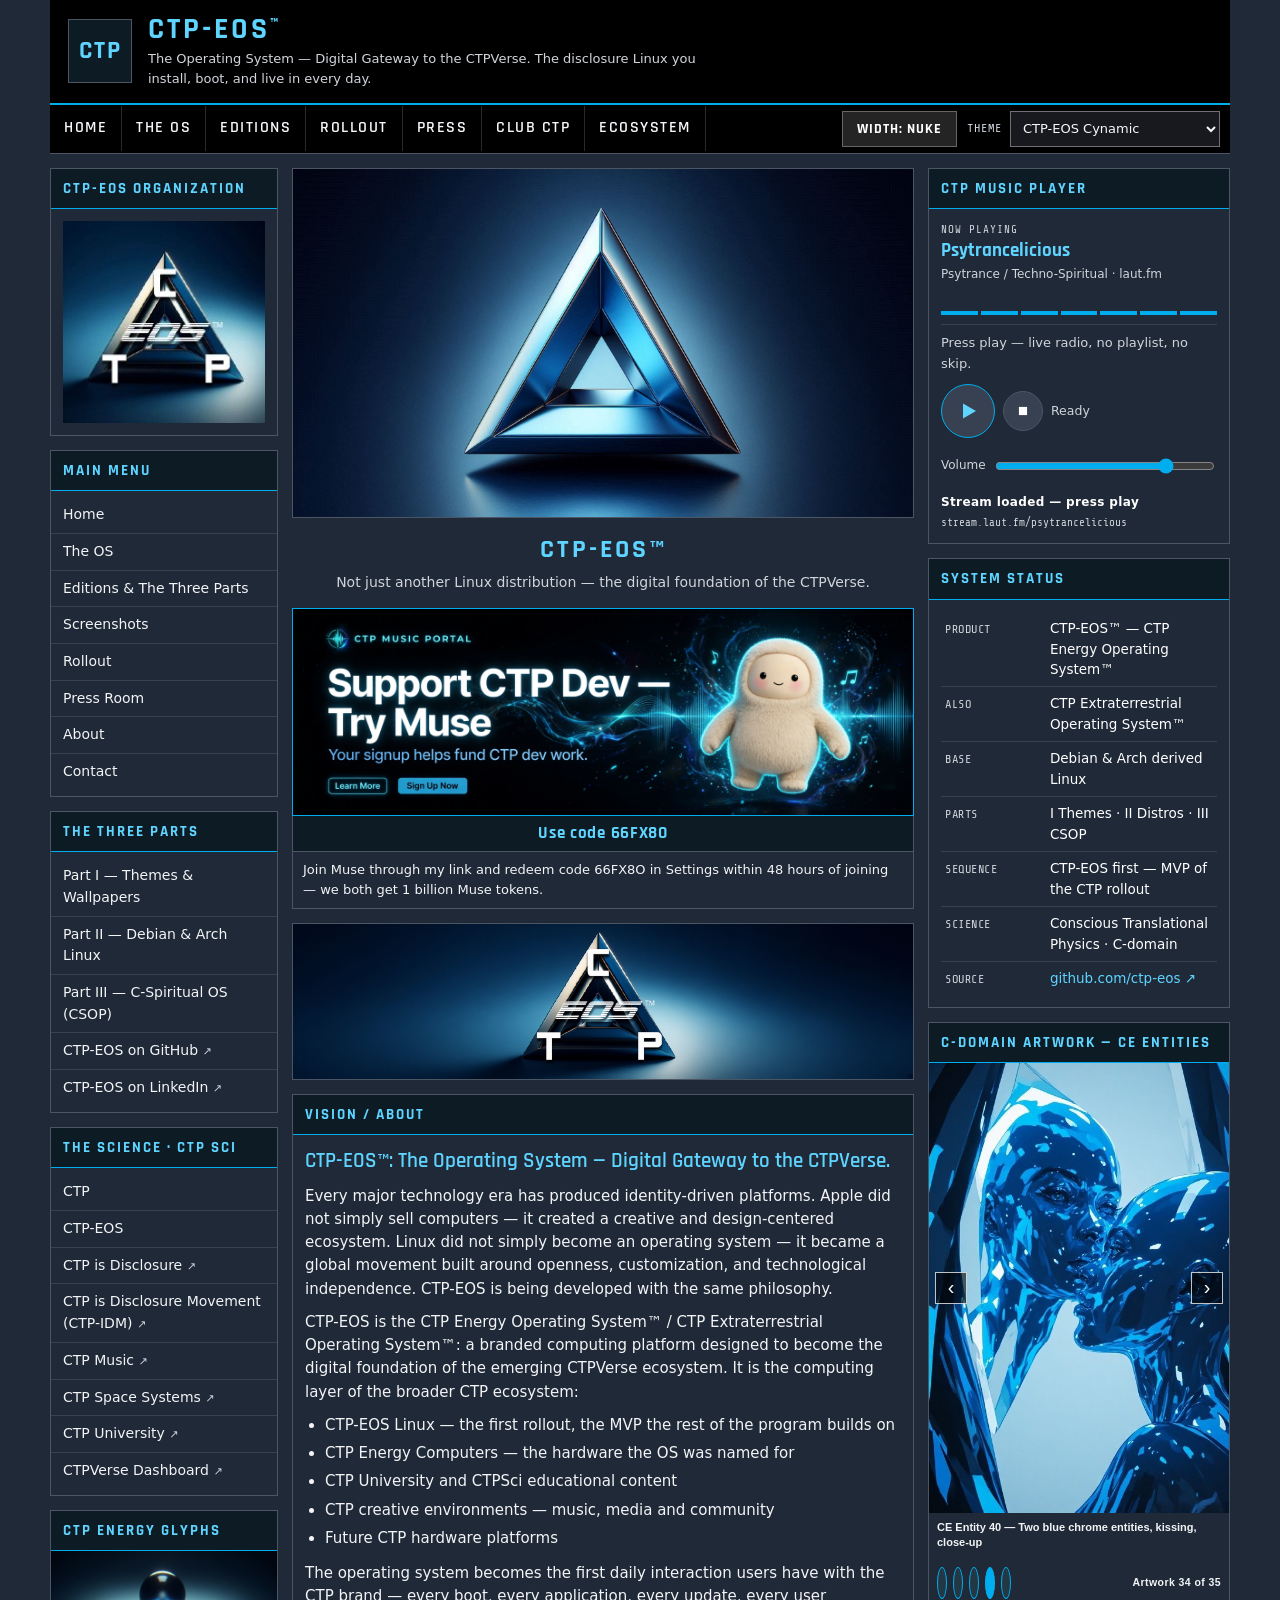
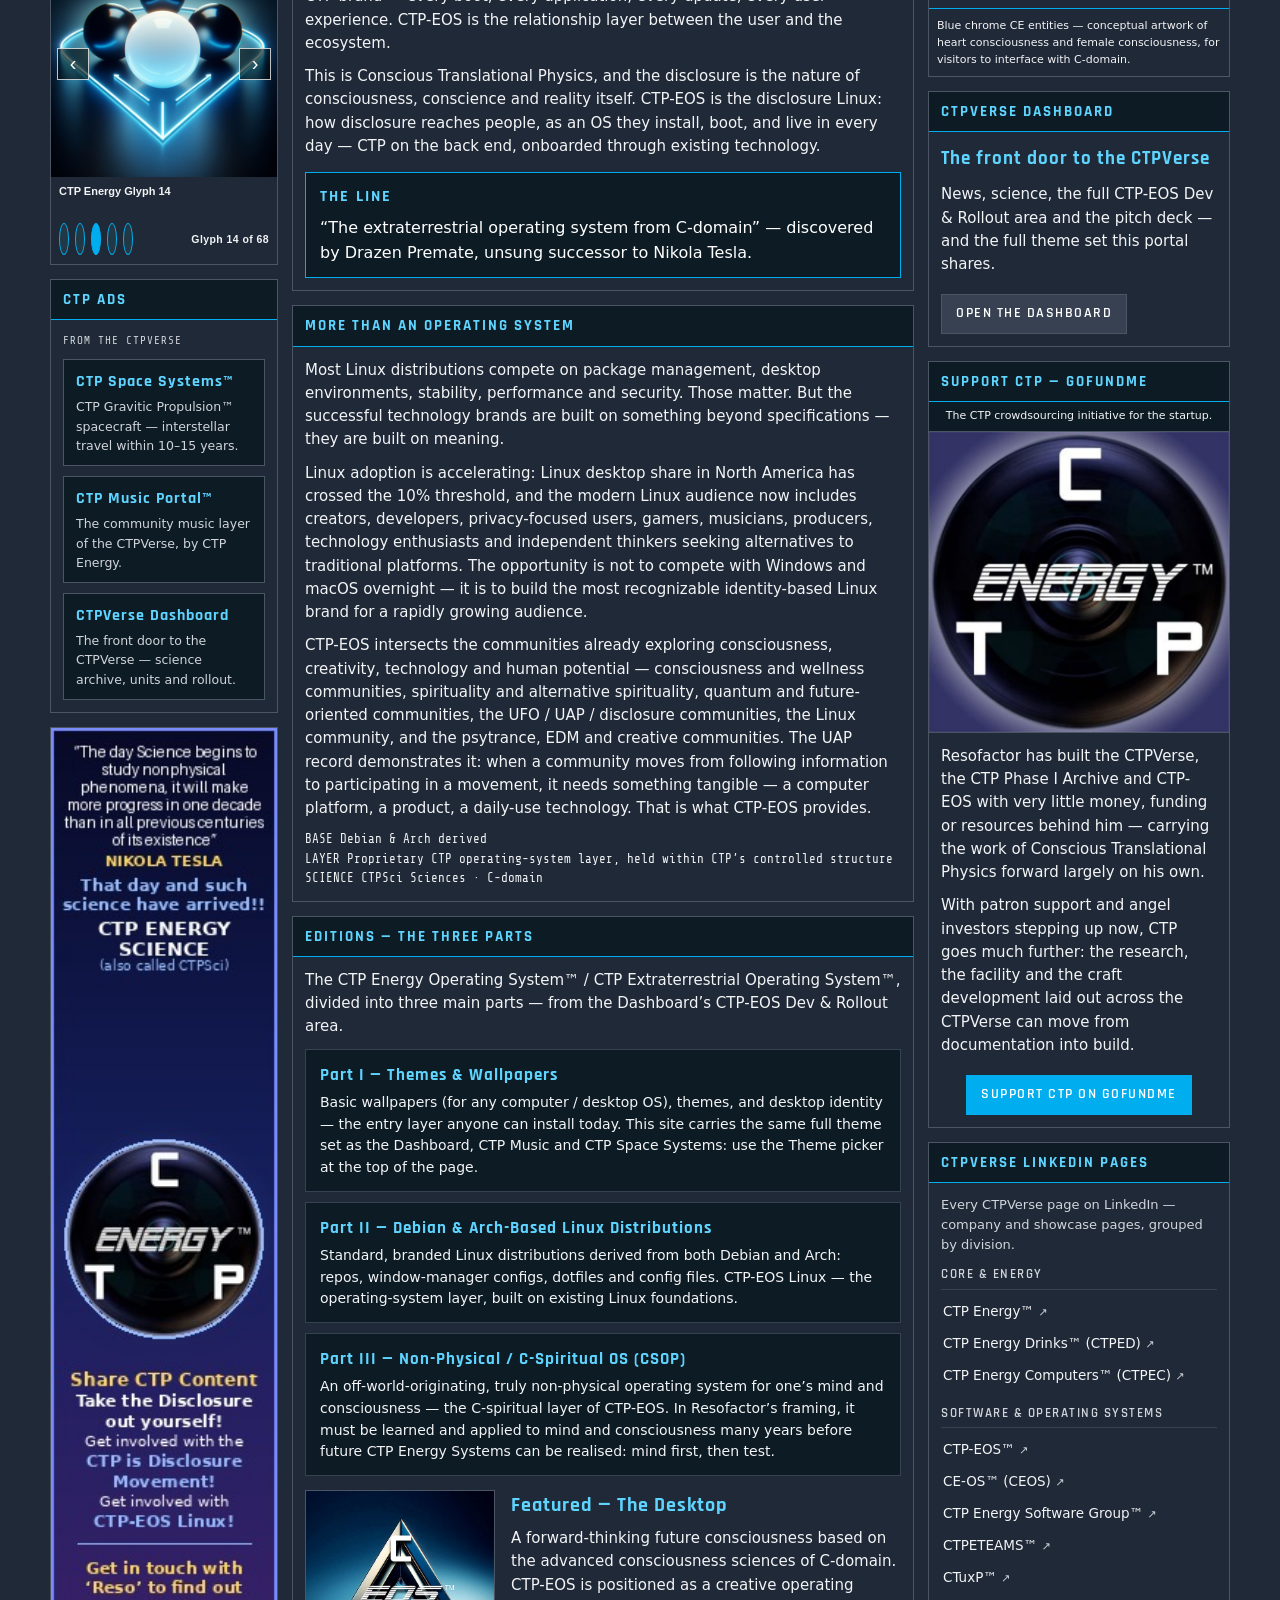
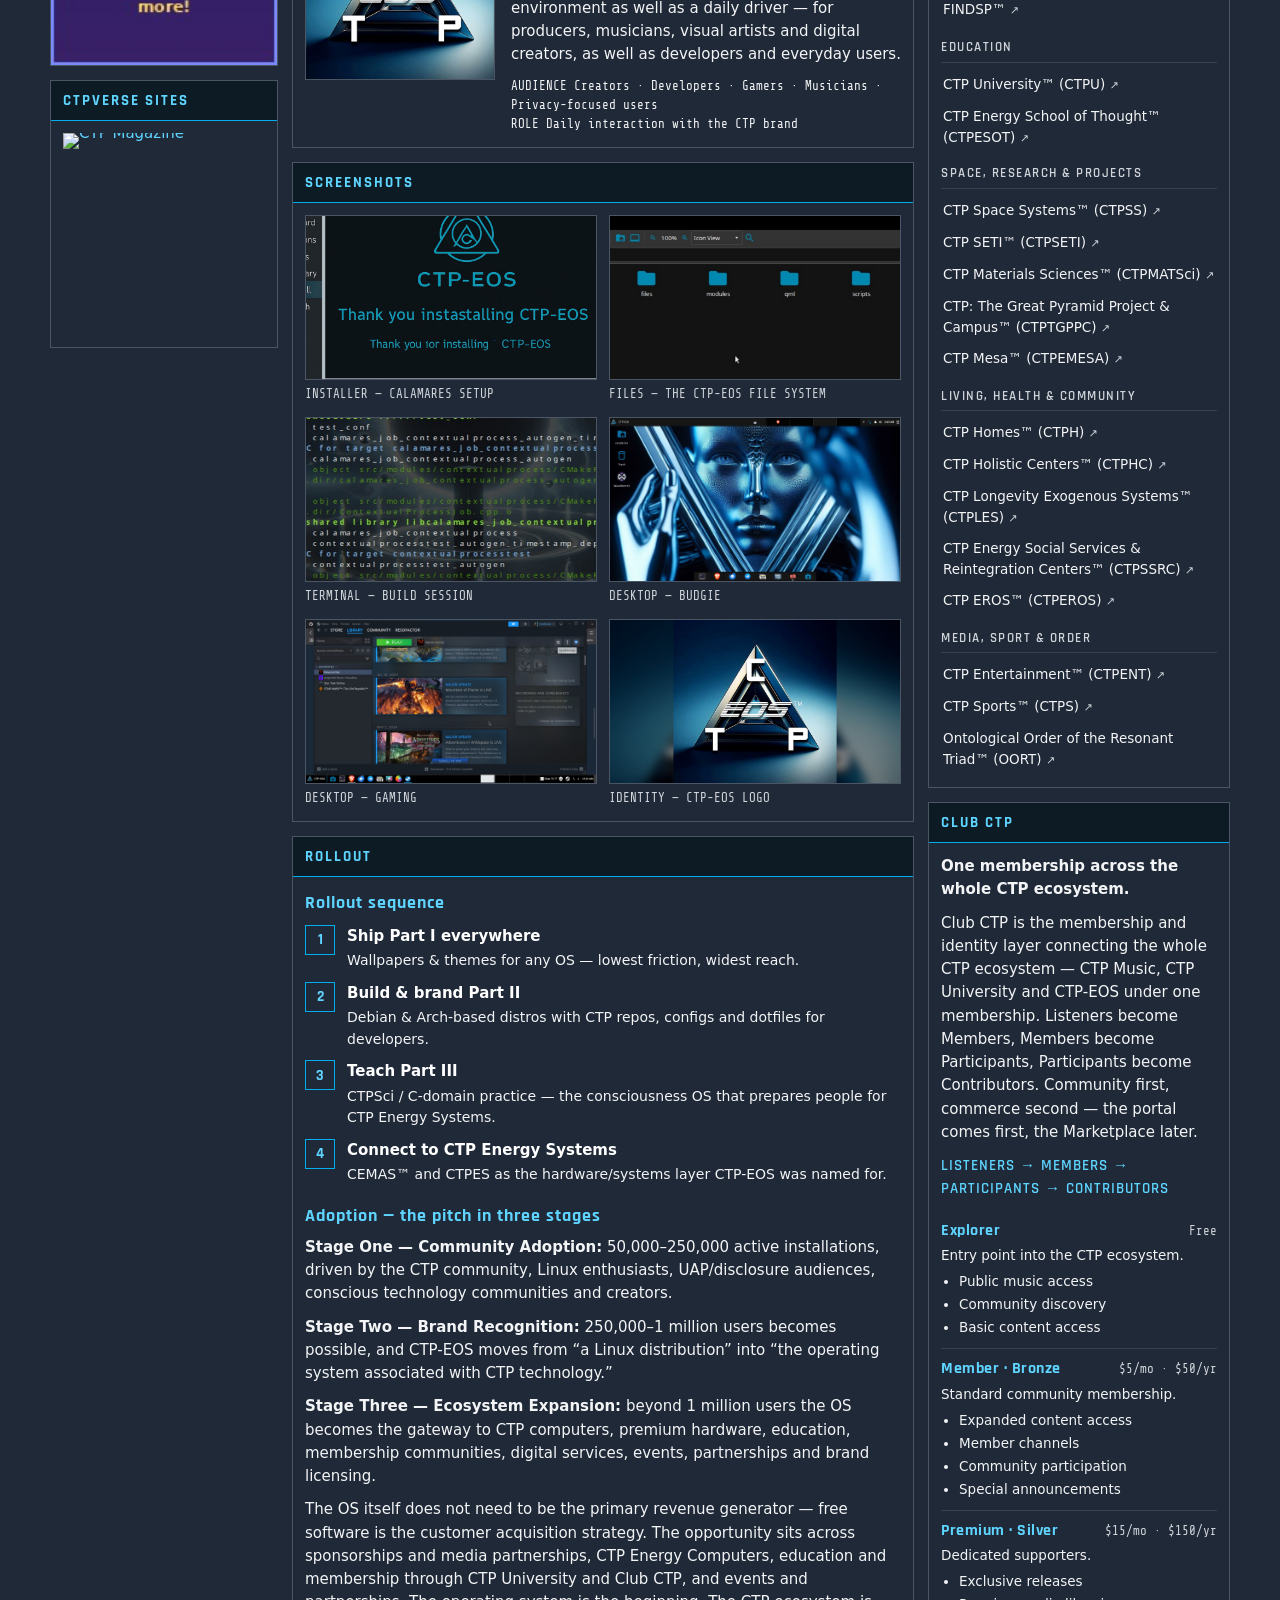
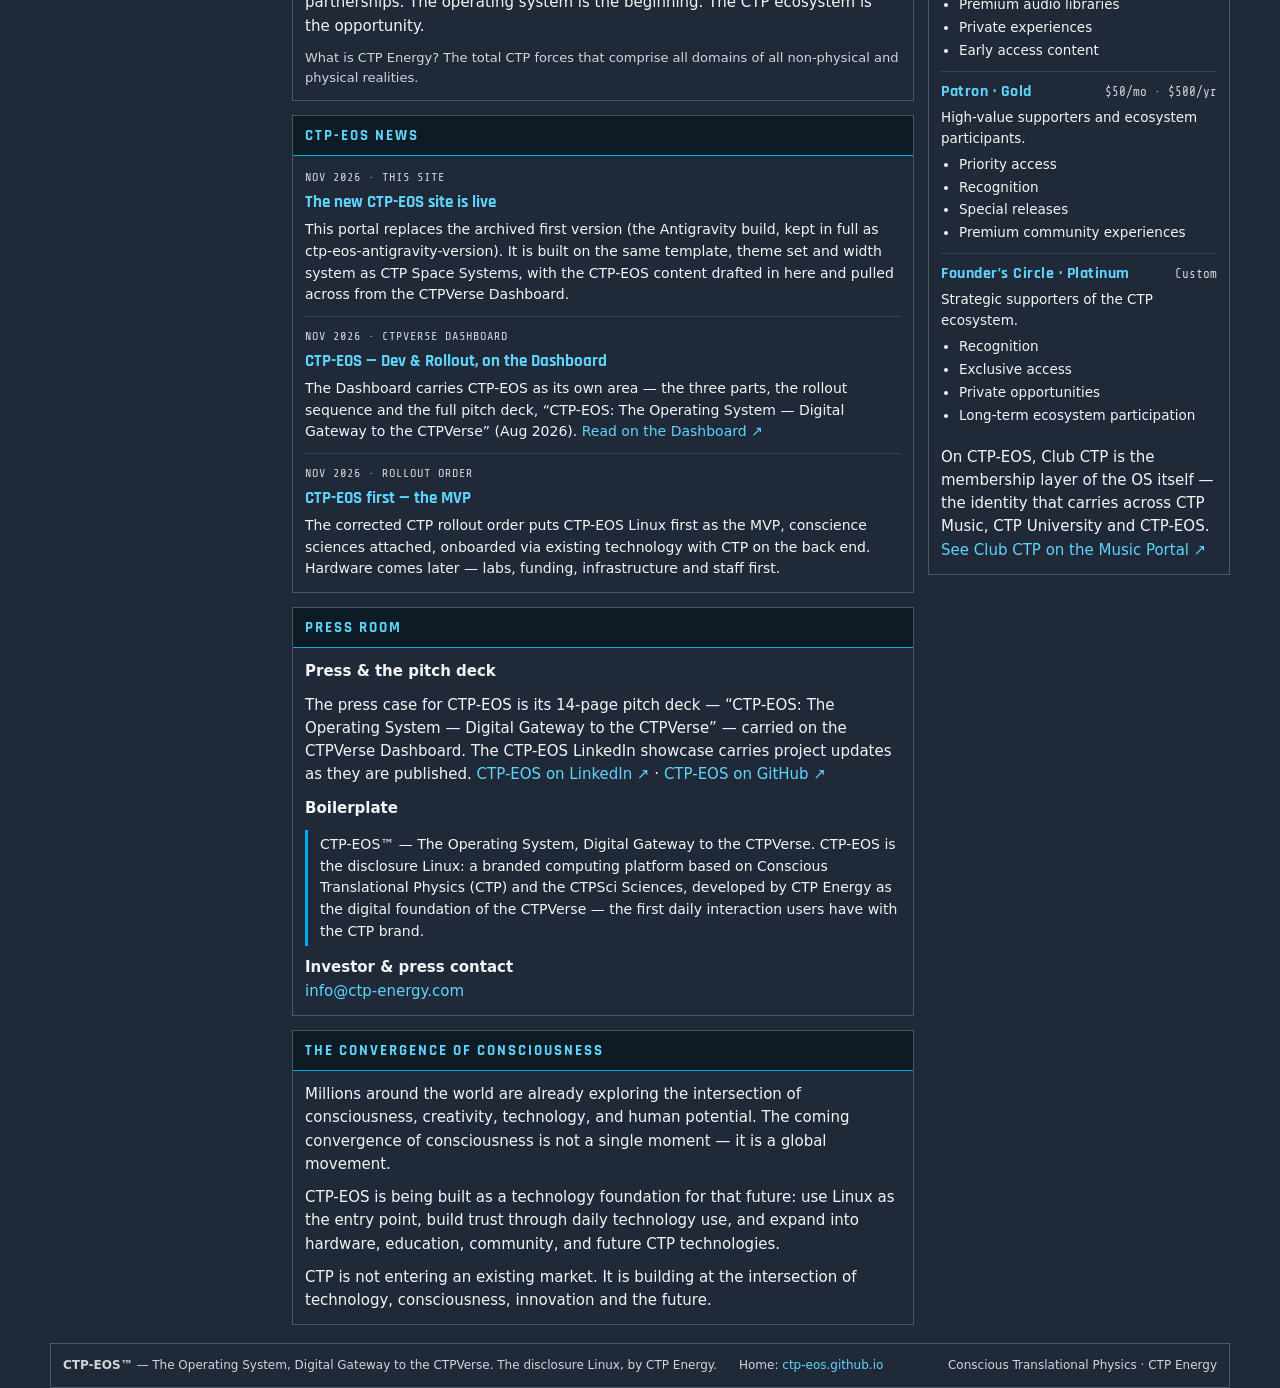
==== index.html @ 7ca0777d "Extract CTP-EOS images to assets/ tree; index.html now references asset files" ====
<!doctype html>
<html lang="en" data-theme="eos" data-width="nuke">
  <head>
    <meta charset="utf-8" />
    <meta name="viewport" content="width=device-width, initial-scale=1, viewport-fit=cover" />
    <meta name="color-scheme" content="light dark" />
    <script>(function(){try{var q=null;try{q=new URLSearchParams(window.location.search).get('width');}catch(e){}if(q==='full'||q==='nuke'){document.documentElement.setAttribute('data-width',q);return;}var w=localStorage.getItem('ctp-width');if(w==='full'||w==='nuke'){document.documentElement.setAttribute('data-width',w);}}catch(e){}})();</script>
    <script>(function(){try{var VALID=['eos','eos-light','eos-medium','eos-medium-dark','eos-dark','space-cadet-light','space-cadet-medium','space-cadet-medium-dark','space-cadet-dark','midnight-blue','midnight','tecknotronic-psy','tecknotronic-matrix','ctpix','cdomain-light','cdomain-medium','cdomain-medium-dark','cdomain-dark','frey-light','frey-medium','frey-medium-dark','frey-dark','light','medium','dark','nuke-dark','matrix','amber','catppuccin','cerulean','synthwave','dracula','nord','cyberpunk','tokyonight','solarized','void-signal','plasma-field','cathode-green','deep-current','corporate'];var t=localStorage.getItem('ctp-eos-theme');if(t&&VALID.indexOf(t)>-1){document.documentElement.setAttribute('data-theme',t);}}catch(e){}})();</script>
    <link rel="icon" href="assets/branding/ctp-eos-logo.jpg" />
    <title>CTP-EOS</title>
    <meta name="description" content="CTP-EOS™ — The Operating System, Digital Gateway to the CTPVerse. The disclosure Linux: a branded computing platform built on Conscious Translational Physics, by CTP Energy." />
    <link rel="preconnect" href="https://fonts.googleapis.com" />
    <link rel="preconnect" href="https://fonts.gstatic.com" crossorigin />
    <link href="https://fonts.googleapis.com/css2?family=Rajdhani:wght@500;600;700&family=Share+Tech+Mono&display=swap" rel="stylesheet" />
    <style>
      button, [role="button"], select, summary, input:not([type="checkbox"], [type="radio"]) { min-height: 2rem; }
      * { box-sizing: border-box; }
      :root { --page-max: 1180px; }
      html[data-width="nuke"] { --page-max: 1180px; }
      html[data-width="full"] { --page-max: 100%; }
      html { scroll-behavior: smooth; }
      body {
        margin: 0;
        background: var(--page);
        color: var(--text);
        font-family: "Segoe UI", system-ui, -apple-system, Roboto, Helvetica, Arial, sans-serif;
        font-size: 15px;
        line-height: 1.55;
      }
      /* ---------- Site shell: the ONE width owner for the whole site ---------- */
      /* Masthead, topnav, content columns and footer all live inside this
         single shell, and the shell is the ONLY element that carries the
         page width (var(--page-max), centered). The four blocks inside it
         are plain width:100% with no max-width and no auto margins of
         their own, so they cannot compute a different box and drift:
         the left column's left edge and the right column's right edge
         ARE the shell's edges, which are the nav bar's edges. In Nuke
         mode that is exactly 1180px centered; in Full mode
         (--page-max: 100%) all four stretch full width together. */
      .site-shell {
        max-width: var(--page-max); margin-left: auto; margin-right: auto; width: 100%;
      }
      a { color: var(--link); text-decoration: none; }
      a:hover { color: var(--link-hover); text-decoration: underline; }
      h1, h2, h3, h4 { font-family: "Rajdhani", "Segoe UI", sans-serif; color: var(--heading); margin: 0; }

      /* ---------- Masthead ---------- */
      .masthead {
        background: var(--outer);
        border-bottom: 2px solid var(--line);
        padding: 14px 18px;
        display: flex; align-items: center; gap: 16px; flex-wrap: wrap;
        width: 100%;
      }
      .masthead .logo-mark {
        width: 64px; height: 64px; flex: 0 0 64px; display: flex; align-items: center; justify-content: center;
        background: var(--mark-bg); color: var(--mark-text); border: 1px solid var(--border-soft);
        font-family: "Rajdhani", sans-serif; font-weight: 700; font-size: 25px; letter-spacing: 2px;
      }
      .masthead .wordmark { flex: 1 1 260px; min-width: 220px; }
      .masthead .wordmark .name {
        font-family: "Rajdhani", sans-serif; font-weight: 700; font-size: 30px;
        letter-spacing: 3px; color: var(--heading); line-height: 1.05; text-transform: uppercase;
      }
      .masthead .wordmark .tag { color: var(--muted); font-size: 13px; margin-top: 3px; max-width: 560px; }
      .theme-picker { display: flex; align-items: center; gap: 8px; }
      .theme-picker label { font-family: "Share Tech Mono", monospace; font-size: 12px; color: #cfd6de; text-transform: uppercase; letter-spacing: 1px; }
      .theme-picker select {
        background: #17191f; color: #f5f7fa; border: 1px solid rgba(255,255,255,.38);
        font: inherit; font-size: 13px; padding: 4px 8px; max-width: 210px; min-height: 36px;
      }
      .theme-picker select option { background: #17191f; color: #f5f7fa; }

      /* ---------- Top nav ---------- */
      .topnav {
        background: var(--nav-bg); border-bottom: 1px solid var(--border-soft);
        display: flex; flex-wrap: wrap; align-items: center; padding: 0; gap: 2px 10px;
        width: 100%;
      }
      .nav-links { display: flex; flex-wrap: wrap; align-items: center; }
      .topnav a {
        font-family: "Rajdhani", sans-serif; font-weight: 600; font-size: 16px; letter-spacing: 1.5px;
        text-transform: uppercase; color: #f5f7fa; padding: 10px 14px; min-height: 40px;
        display: inline-flex; align-items: center; border-right: 1px solid rgba(255,255,255,.16);
      }
      .topnav a:hover { color: #ffffff; background: rgba(255,255,255,.14); text-decoration: none; }
      .nav-controls { display: flex; align-items: center; gap: 10px; margin-left: auto; padding: 6px 10px 6px 0; flex-wrap: wrap; }
      .width-btn {
        background: rgba(255,255,255,.14); color: #ffffff; border: 1px solid rgba(255,255,255,.30);
        font-family: "Rajdhani", sans-serif; font-weight: 700; font-size: 14px; letter-spacing: 1px;
        text-transform: uppercase; padding: 6px 14px; min-height: 36px; cursor: pointer;
      }
      .width-btn:hover { background: rgba(255,255,255,.24); }

      /* ---------- Layout ---------- */
      .layout {
        display: grid; grid-template-columns: 228px minmax(0, 1fr) 302px;
        gap: 14px; margin: 0; padding: 14px 0;
        align-items: start; width: 100%;
      }
      .col { display: flex; flex-direction: column; gap: 14px; min-width: 0; }
      .col-right { position: relative; }

      /* ---------- Module boxes (Nuke style) ---------- */
      .module { background: var(--surface); border: 1px solid var(--border-soft); }
      .module-title {
        font-family: "Rajdhani", sans-serif; font-weight: 700; font-size: 15px; letter-spacing: 2px;
        text-transform: uppercase; color: var(--heading);
        background: var(--blue-wash); border-bottom: 1px solid var(--line);
        padding: 8px 12px;
      }
      .module-body { padding: 12px; }
      .module-body p { margin: 0 0 10px; color: var(--text-2); }
      .module-body p:last-child { margin-bottom: 0; }

      .menu { list-style: none; margin: 0; padding: 6px 0; }
      .menu li a {
        display: block; padding: 7px 12px; min-height: 36px; color: var(--text-2);
        border-bottom: 1px solid var(--border-faint); font-size: 14px;
      }
      .menu li:last-child a { border-bottom: none; }
      .menu li a:hover { background: var(--blue-wash); color: var(--link-hover); text-decoration: none; }
      .menu .ext { color: var(--muted); font-size: 11px; }

      .li-group { margin-bottom: 12px; }
      .li-group:last-child { margin-bottom: 0; }
      .li-group h4 {
        font-size: 12.5px; letter-spacing: 1.5px; text-transform: uppercase; color: var(--muted);
        border-bottom: 1px solid var(--border-faint); padding-bottom: 4px; margin-bottom: 6px; font-weight: 600;
      }
      .li-group a { display: block; padding: 5px 2px; min-height: 32px; font-size: 13.5px; color: var(--text-2); }
      .li-group a .ext { color: var(--muted); font-size: 11px; }
      .li-group a:hover { color: var(--link-hover); }

      /* ---------- Hero ---------- */
      .hero { text-align: center; padding: 0; }
      .hero img {
        width: 100%; max-width: none; height: auto; display: block;
        border: 1px solid var(--border-soft);
      }
      .hero figcaption { margin-top: 12px; padding: 0 8px; }
      .hero .hero-name {
        font-family: "Rajdhani", sans-serif; font-weight: 700; font-size: 26px; letter-spacing: 3px;
        text-transform: uppercase; color: var(--heading);
      }
      .hero .hero-sub { color: var(--muted); font-size: 14px; margin-top: 2px; }

      /* True dissolve, not a fade through black: the incoming slide is placed
         fully opaque UNDERNEATH the outgoing one, and the outgoing slide melts
         away on top of it over 2.8s. At every instant the two images sum to a
         full picture, so one image bleeds / phases through the other instead
         of both dipping toward the black background halfway through. */
      .hero-viewport {
        position: relative; width: 100%; aspect-ratio: 16 / 9; overflow: hidden; background: #000000;
        border: 1px solid var(--border-soft);
      }
      .hero-slide {
        position: absolute; inset: 0; margin: 0; opacity: 0; visibility: hidden; z-index: 0;
      }
      .hero-slide.is-active { opacity: 1; visibility: visible; z-index: 1; }
      .hero-slide.is-leaving {
        opacity: 0; visibility: visible; z-index: 2;
        transition: opacity 2.8s cubic-bezier(.45,.02,.3,1), visibility 0s linear 2.8s;
      }
      .hero-slide img {
        display: block; width: 100%; height: 100%; object-fit: cover; object-position: center center; border: 0;
        -webkit-user-drag: none; user-select: none;
        transform: scale(1.001); transition: transform 14s linear;
      }
      .hero-slide.is-active img { transform: scale(1.06); }

      /* ---------- Vision ---------- */
      .vision .lead {
        font-family: "Rajdhani", sans-serif; font-size: 21px; font-weight: 600; color: var(--heading); line-height: 1.3;
      }
      .vision ul { margin: 4px 0 12px; padding-left: 20px; color: var(--text-2); }
      .vision ul li { margin-bottom: 5px; }
      .mission-callout {
        border: 1px solid var(--line); background: var(--blue-wash); padding: 12px 14px; margin-top: 14px;
      }
      .mission-callout h3 { font-size: 16px; letter-spacing: 2px; text-transform: uppercase; margin-bottom: 6px; }
      .mission-callout p { font-size: 16px; color: var(--text); margin: 0; }

      /* ---------- Featured vessel ---------- */
      .featured { display: flex; gap: 16px; flex-wrap: wrap; }
      .featured img { width: 190px; height: 190px; object-fit: cover; border: 1px solid var(--border-soft); }
      .featured .f-text { flex: 1 1 260px; min-width: 240px; }
      .featured h3 { font-size: 20px; letter-spacing: 1px; margin-bottom: 6px; }
      .spec { font-family: "Share Tech Mono", monospace; font-size: 12.5px; color: var(--muted); }
      .spec b { color: var(--text-2); font-weight: normal; }
      .lineup { list-style: none; margin: 14px 0 0; padding: 0; border-top: 1px solid var(--border-faint); }
      .lineup li { padding: 7px 2px; border-bottom: 1px solid var(--border-faint); font-size: 14px; color: var(--text-2); }
      .lineup li:last-child { border-bottom: none; }
      .lineup .role { color: var(--muted); }

      /* ---------- News / press / interviews ---------- */
      .news-item { padding: 10px 0; border-bottom: 1px solid var(--border-faint); }
      .news-item:first-child { padding-top: 0; }
      .news-item:last-child { border-bottom: none; padding-bottom: 0; }
      .news-item .date { font-family: "Share Tech Mono", monospace; font-size: 12px; color: var(--muted); text-transform: uppercase; letter-spacing: 1px; }
      .news-item h3 { font-size: 17px; margin: 2px 0 4px; }
      .news-item p { font-size: 14px; }
      .boilerplate { border-left: 3px solid var(--line); padding: 4px 0 4px 12px; color: var(--text-2); font-size: 14px; margin: 10px 0; }

      /* ---------- Right column ---------- */
      .status { position: static; }
      .status table { width: 100%; border-collapse: collapse; font-size: 13.5px; }
      .status td { padding: 6px 4px; border-bottom: 1px solid var(--border-faint); vertical-align: top; }
      .status tr:last-child td { border-bottom: none; }
      .status td.k { font-family: "Share Tech Mono", monospace; font-size: 12px; color: var(--muted); text-transform: uppercase; letter-spacing: .5px; width: 38%; padding-top: 8px; }
      .status td.v { color: var(--text); }
      .promo .big {
        font-family: "Rajdhani", sans-serif; font-size: 19px; font-weight: 700; color: var(--heading); letter-spacing: 1px;
      }
      .btn {
        display: inline-block; margin-top: 8px; background: var(--btn-bg); color: var(--btn-text) !important;
        border: 1px solid var(--border-soft); padding: 8px 14px; min-height: 38px;
        font-family: "Rajdhani", sans-serif; font-weight: 600; letter-spacing: 1.5px; text-transform: uppercase; font-size: 14px;
      }
      .btn:hover { border-color: var(--hover-border); text-decoration: none; }

      /* ---------- Support CTP — GoFundMe ---------- */
      #support-ctp { scroll-margin-top: 52px; }
      .support-subtitle { margin: 0; padding: 6px 8px; font-size: 11px; line-height: 1.5; text-align: center; color: var(--text-2); background: var(--blue-wash); border-bottom: 1px solid var(--border-soft); }
      .support-logo { display: block; width: 100%; height: auto; border-bottom: 1px solid var(--border-soft); background: #000000; }
      .support-logo-link { display: block; line-height: 0; cursor: pointer; }
      .support-actions { margin: 10px 0 8px; text-align: center; }
      .btn-primary { background: var(--blue); border-color: var(--line); color: #ffffff !important; }

      /* ---------- CTP Ads ---------- */
      .ad { display: block; border: 1px solid var(--border-soft); background: var(--blue-wash); padding: 10px 12px; margin-bottom: 10px; }
      .ad:last-child { margin-bottom: 0; }
      .ad:hover { border-color: var(--hover-border); text-decoration: none; }
      .ad .ad-name { font-family: "Rajdhani", sans-serif; font-weight: 700; font-size: 16px; letter-spacing: 1px; color: var(--heading); display: block; }
      .ad .ad-line { font-size: 12.5px; color: var(--muted); display: block; margin-top: 2px; }
      .ads-note { font-family: "Share Tech Mono", monospace; font-size: 11px; color: var(--muted); text-transform: uppercase; letter-spacing: 1px; margin-bottom: 10px; }

      /* ---------- Footer ---------- */
      footer.site-foot {
        margin: 4px 0 0; border: 1px solid var(--border-soft); background: var(--surface);
        padding: 12px; font-size: 12px; color: var(--muted);
        display: flex; gap: 8px 22px; flex-wrap: wrap; align-items: center;
        width: 100%;
      }
      footer.site-foot .f-tag { color: var(--muted); }
      footer.site-foot .f-links { display: flex; gap: 8px 16px; flex-wrap: wrap; align-items: center; }
      footer.site-foot .f-links a { padding: 2px 0; display: inline-flex; align-items: center; }
      footer.site-foot .f-right { margin-left: auto; }

      /* ---------- One width, no overhang, no inset ---------- */
      /* Enforcement rule, placed after the four individual rules: the
         four blocks fill the shell exactly — width:100% of it, no
         max-width of their own, no side margins, no side padding on
         the layout — and border-box keeps borders/padding INSIDE that
         width. So the nav bar and the content columns share the same
         outer edges by construction: in Nuke mode both are exactly
         the shell's 1180px, left and right edges flush; in Full mode
         both are 100% together. */
      .masthead, .topnav, .layout, footer.site-foot {
        box-sizing: border-box;
        width: 100%;
        max-width: none;
        margin-left: 0;
        margin-right: 0;
      }
      .layout { padding-left: 0; padding-right: 0; }

      /* ---------- Responsive ---------- */
      @media (max-width: 1080px) {
        .layout { grid-template-columns: 210px minmax(0, 1fr); }
        .col-right { grid-column: 1 / -1; display: grid; grid-template-columns: repeat(auto-fit, minmax(260px, 1fr)); align-items: start; }
        .status { position: static; }
      }
      @media (max-width: 720px) {
        .layout { display: flex; flex-direction: column; padding: 10px 0; }
        .col-center { order: 1; width: 100%; }
        .col-left { order: 2; width: 100%; }
        .col-right { order: 3; width: 100%; display: flex; flex-direction: column; align-items: stretch; }
        .masthead .wordmark .name { font-size: 24px; }
        .hero .hero-name { font-size: 21px; }
        .featured img { width: 150px; height: 150px; }
      }
      @media (prefers-reduced-motion: reduce) {
        html { scroll-behavior: auto; }
      }

      [data-theme="light"]{
    color-scheme:light;
    --navy:#003366; --navy-dark:#001f3f; --blue:#006699; --blue-mid:#3399cc;
    --blue-pale:#dee3e7; --blue-wash:#f2f5f8; --blue-soft:#d6e0eb;
    --page:#e9edf1; --text:#000000; --text-2:#222222; --text-3:#333333; --muted:#444444; --line:#003366;
    --outer:#dee3e7; --surface:#ffffff; --heading:#003366; --link:#006699; --link-hover:#000000;
    --border-soft:#99aabb; --border-faint:#ccd5dd; --input-bg:#ffffff; --input-focus:#f2f8fc;
    --btn-bg:#e7e7e7; --btn-text:#000000; --header-grad:linear-gradient(to bottom,#3399cc 0%,#006699 45%,#003366 100%);
    --title-grad:linear-gradient(to bottom,#006699,#003366); --nav-bg:#000000; --strip-bg:#000000;
    --mark-bg:#ffffff; --mark-text:#003366; --hover-border:#000000;
  }
[data-theme="medium"]{
    color-scheme:light;
    --navy:#1f425f; --navy-dark:#132c42; --blue:#356a8a; --blue-mid:#5f8dab;
    --blue-pale:#b9cbd9; --blue-wash:#c6d4e0; --blue-soft:#aebfd0;
    --page:#8fa6b8; --text:#0d1d2b; --text-2:#1c2f3f; --text-3:#24384a; --muted:#24384a; --line:#1f425f;
    --outer:#c6d4e0; --surface:#d9e3ec; --heading:#12334f; --link:#174a6b; --link-hover:#000000;
    --border-soft:#6f8aa0; --border-faint:#8fa6b8; --input-bg:#eef3f7; --input-focus:#ffffff;
    --btn-bg:#c2d0dd; --btn-text:#0d1d2b; --header-grad:linear-gradient(to bottom,#4f7d9d 0%,#3d698c 45%,#1f425f 100%);
    --title-grad:linear-gradient(to bottom,#3d698c,#1f425f); --nav-bg:#132c42; --strip-bg:#132c42;
    --mark-bg:#eef3f7; --mark-text:#1f425f; --hover-border:#0d1d2b;
  }
[data-theme="eos"]{
    color-scheme:dark;
    --navy:#00aeef; --navy-dark:#7ed6ff; --blue:#00aeef; --blue-mid:#29bdf0;
    --blue-pale:#223845; --blue-wash:#0d1b24; --blue-soft:#16425c;
    --page:#1f2937; --text:#ffffff; --text-2:#f3f4f6; --text-3:#e5e7eb; --muted:#d1d5db; --line:#00aeef;
    --outer:#000000; --surface:#1f2937; --heading:#5ed4ff; --link:#5ed4ff; --link-hover:#ffffff;
    --border-soft:#4b5563; --border-faint:#374151; --input-bg:#0d1b24; --input-focus:#12303f;
    --btn-bg:#374151; --btn-text:#ffffff; --header-grad:linear-gradient(to bottom,#4dc9f5 0%,#00aeef 45%,#0d1b24 100%);
    --title-grad:linear-gradient(to bottom,#00aeef,#1f2937); --nav-bg:#000000; --strip-bg:#000000;
    --mark-bg:#0d1b24; --mark-text:#5ed4ff; --hover-border:#5ed4ff;
  }
[data-theme="eos-light"]{
    color-scheme:light;
    --navy:#062f4f; --navy-dark:#011631; --blue:#00aeef; --blue-mid:#00aeef;
    --blue-pale:#d7e3ee; --blue-wash:#eaf2f8; --blue-soft:#c0c8d0;
    --page:#eaf2f8; --text:#011631; --text-2:#011631; --text-3:#021d38; --muted:#062f4f; --line:#00aeef;
    --outer:#c0c8d0; --surface:#ffffff; --heading:#062f4f; --link:#062f4f; --link-hover:#011631;
    --border-soft:#9db8cc; --border-faint:#d7e3ee; --input-bg:#ffffff; --input-focus:#eaf2f8;
    --btn-bg:#d7e3ee; --btn-text:#011631; --header-grad:linear-gradient(to bottom,#0b395d 0%,#062f4f 45%,#011631 100%);
    --title-grad:linear-gradient(to bottom,#0b395d,#062f4f); --nav-bg:#011631; --strip-bg:#011631;
    --mark-bg:#ffffff; --mark-text:#062f4f; --hover-border:#00aeef;
  }
[data-theme="eos-medium"]{
    color-scheme:light;
    --navy:#0b395d; --navy-dark:#011631; --blue:#0b395d; --blue-mid:#00aeef;
    --blue-pale:#c7d7e5; --blue-wash:#cddce9; --blue-soft:#b0c4d6;
    --page:#9db8cc; --text:#011631; --text-2:#011631; --text-3:#021d38; --muted:#062f4f; --line:#0b395d;
    --outer:#b0c4d6; --surface:#d7e3ee; --heading:#0b395d; --link:#062f4f; --link-hover:#011631;
    --border-soft:#7a9bb3; --border-faint:#9db8cc; --input-bg:#eaf2f8; --input-focus:#ffffff;
    --btn-bg:#eaf2f8; --btn-text:#011631; --header-grad:linear-gradient(to bottom,#12507d 0%,#0b395d 45%,#062f4f 100%);
    --title-grad:linear-gradient(to bottom,#0b395d,#062f4f); --nav-bg:#011631; --strip-bg:#011631;
    --mark-bg:#eaf2f8; --mark-text:#0b395d; --hover-border:#00aeef;
  }
[data-theme="eos-medium-dark"]{
    color-scheme:dark;
    --navy:#00aeef; --navy-dark:#7ed6ff; --blue:#00aeef; --blue-mid:#29bdf0;
    --blue-pale:#0b395d; --blue-wash:#021d38; --blue-soft:#0e4a73;
    --page:#062f4f; --text:#eaf2f8; --text-2:#eaf2f8; --text-3:#d7e3ee; --muted:#c0c8d0; --line:#00aeef;
    --outer:#011631; --surface:#0b395d; --heading:#7ed6ff; --link:#7ed6ff; --link-hover:#ffffff;
    --border-soft:#2a5a7f; --border-faint:#062f4f; --input-bg:#021d38; --input-focus:#062f4f;
    --btn-bg:#062f4f; --btn-text:#eaf2f8; --header-grad:linear-gradient(to bottom,#00aeef 0%,#0b395d 45%,#011631 100%);
    --title-grad:linear-gradient(to bottom,#0b395d,#062f4f); --nav-bg:#011631; --strip-bg:#011631;
    --mark-bg:#021d38; --mark-text:#00aeef; --hover-border:#00aeef;
  }
[data-theme="eos-dark"]{
    color-scheme:dark;
    --navy:#00aeef; --navy-dark:#7ed6ff; --blue:#00aeef; --blue-mid:#29bdf0;
    --blue-pale:#062f4f; --blue-wash:#021d38; --blue-soft:#0b395d;
    --page:#011631; --text:#ffffff; --text-2:#ffffff; --text-3:#eaf2f8; --muted:#c0c8d0; --line:#00aeef;
    --outer:#000000; --surface:#021d38; --heading:#5ed4ff; --link:#5ed4ff; --link-hover:#ffffff;
    --border-soft:#0b395d; --border-faint:#062f4f; --input-bg:#011631; --input-focus:#062f4f;
    --btn-bg:#062f4f; --btn-text:#ffffff; --header-grad:linear-gradient(to bottom,#00aeef 0%,#062f4f 45%,#011631 100%);
    --title-grad:linear-gradient(to bottom,#062f4f,#021d38); --nav-bg:#000000; --strip-bg:#000000;
    --mark-bg:#011631; --mark-text:#00aeef; --hover-border:#00aeef;
  }
[data-theme="space-cadet-light"]{
    color-scheme:light;
    --navy:#333365; --navy-dark:#1A1A33; --blue:#333365; --blue-mid:#4A4A80;
    --blue-pale:#D5D5E8; --blue-wash:#E8E8F2; --blue-soft:#C5C5D6;
    --page:#E8E8F2; --text:#1A1A33; --text-2:#1A1A33; --text-3:#26264D; --muted:#4A4A66; --line:#333365;
    --outer:#C5C5D6; --surface:#FFFFFF; --heading:#333365; --link:#333365; --link-hover:#1A1A33;
    --border-soft:#9A9AB8; --border-faint:#D5D5E8; --input-bg:#FFFFFF; --input-focus:#E8E8F2;
    --btn-bg:#D5D5E8; --btn-text:#1A1A33; --header-grad:linear-gradient(to bottom,#4A4A80 0%,#333365 45%,#1A1A33 100%);
    --title-grad:linear-gradient(to bottom,#4A4A80,#333365); --nav-bg:#1A1A33; --strip-bg:#1A1A33;
    --mark-bg:#FFFFFF; --mark-text:#333365; --hover-border:#333365;
  }
[data-theme="space-cadet-medium"]{
    color-scheme:light;
    --navy:#333365; --navy-dark:#1A1A33; --blue:#333365; --blue-mid:#4A4A80;
    --blue-pale:#A8A8C4; --blue-wash:#9AA0BC; --blue-soft:#9A9AB8;
    --page:#8F8FB0; --text:#1A1A33; --text-2:#1A1A33; --text-3:#26264D; --muted:#26264d; --line:#333365;
    --outer:#e8e8f2; --surface:#B8B8CC; --heading:#232348; --link:#2A2A55; --link-hover:#1A1A33;
    --border-soft:#6E6E94; --border-faint:#8F8FB0; --input-bg:#E8E8F2; --input-focus:#FFFFFF;
    --btn-bg:#E8E8F2; --btn-text:#1A1A33; --header-grad:linear-gradient(to bottom,#4A4A80 0%,#333365 45%,#1A1A33 100%);
    --title-grad:linear-gradient(to bottom,#4A4A80,#333365); --nav-bg:#1A1A33; --strip-bg:#1A1A33;
    --mark-bg:#E8E8F2; --mark-text:#333365; --hover-border:#333365;
  }
[data-theme="space-cadet-medium-dark"]{
    color-scheme:dark;
    --navy:#9A9AD0; --navy-dark:#B8B8E8; --blue:#9A9AD0; --blue-mid:#A8A8DC;
    --blue-pale:#45457C; --blue-wash:#26264D; --blue-soft:#3A3A6E;
    --page:#333365; --text:#E8E8F0; --text-2:#E8E8F0; --text-3:#D5D5E8; --muted:#c5c5d6; --line:#9A9AD0;
    --outer:#1A1A33; --surface:#45457C; --heading:#B8B8E8; --link:#B8B8E8; --link-hover:#FFFFFF;
    --border-soft:#5A5A94; --border-faint:#333365; --input-bg:#26264D; --input-focus:#333365;
    --btn-bg:#333365; --btn-text:#E8E8F0; --header-grad:linear-gradient(to bottom,#9A9AD0 0%,#45457C 45%,#1A1A33 100%);
    --title-grad:linear-gradient(to bottom,#45457C,#333365); --nav-bg:#1A1A33; --strip-bg:#1A1A33;
    --mark-bg:#26264D; --mark-text:#9A9AD0; --hover-border:#9A9AD0;
  }
[data-theme="space-cadet-dark"]{
    color-scheme:dark;
    --navy:#8A8AC8; --navy-dark:#A8A8E0; --blue:#8A8AC8; --blue-mid:#9A9AD8;
    --blue-pale:#1F1F40; --blue-wash:#14142B; --blue-soft:#26264D;
    --page:#14142B; --text:#FFFFFF; --text-2:#FFFFFF; --text-3:#E8E8F0; --muted:#B8B8CC; --line:#8A8AC8;
    --outer:#000000; --surface:#1F1F40; --heading:#A8A8E0; --link:#A8A8E0; --link-hover:#FFFFFF;
    --border-soft:#333365; --border-faint:#1F1F40; --input-bg:#14142B; --input-focus:#1F1F40;
    --btn-bg:#1F1F40; --btn-text:#FFFFFF; --header-grad:linear-gradient(to bottom,#8A8AC8 0%,#1F1F40 45%,#14142B 100%);
    --title-grad:linear-gradient(to bottom,#1F1F40,#14142B); --nav-bg:#000000; --strip-bg:#000000;
    --mark-bg:#14142B; --mark-text:#8A8AC8; --hover-border:#8A8AC8;
  }
[data-theme="midnight-blue"]{
    color-scheme:dark;
    --navy:#5B8DEF; --navy-dark:#8FB4FF; --blue:#5B8DEF; --blue-mid:#6E9EF5;
    --blue-pale:#1A2440; --blue-wash:#0A1128; --blue-soft:#1E2C4A;
    --page:#0A1128; --text:#E8EEF7; --text-2:#E8EEF7; --text-3:#D5DDF0; --muted:#A8B4CC; --line:#5B8DEF;
    --outer:#05081A; --surface:#141D33; --heading:#8FB4FF; --link:#8FB4FF; --link-hover:#FFFFFF;
    --border-soft:#2A3A5E; --border-faint:#141D33; --input-bg:#0A1128; --input-focus:#141D33;
    --btn-bg:#141D33; --btn-text:#E8EEF7; --header-grad:linear-gradient(to bottom,#5B8DEF 0%,#141D33 45%,#0A1128 100%);
    --title-grad:linear-gradient(to bottom,#5B8DEF,#141D33); --nav-bg:#05081A; --strip-bg:#05081A;
    --mark-bg:#0A1128; --mark-text:#5B8DEF; --hover-border:#5B8DEF;
  }
[data-theme="midnight"]{
    color-scheme:dark;
    --navy:#B8B8B8; --navy-dark:#E0E0E0; --blue:#B8B8B8; --blue-mid:#C8C8C8;
    --blue-pale:#1A1A1A; --blue-wash:#000000; --blue-soft:#222222;
    --page:#000000; --text:#E8E8E8; --text-2:#E8E8E8; --text-3:#D8D8D8; --muted:#A8A8A8; --line:#B8B8B8;
    --outer:#000000; --surface:#111111; --heading:#E0E0E0; --link:#E0E0E0; --link-hover:#FFFFFF;
    --border-soft:#333333; --border-faint:#111111; --input-bg:#000000; --input-focus:#111111;
    --btn-bg:#111111; --btn-text:#E8E8E8; --header-grad:linear-gradient(to bottom,#B8B8B8 0%,#111111 45%,#000000 100%);
    --title-grad:linear-gradient(to bottom,#B8B8B8,#111111); --nav-bg:#000000; --strip-bg:#000000;
    --mark-bg:#000000; --mark-text:#B8B8B8; --hover-border:#B8B8B8;
  }
[data-theme="tecknotronic-psy"]{
    color-scheme:dark;
    --navy:#00aeef; --navy-dark:#7ed6ff; --blue:#00aeef; --blue-mid:#29bdf0;
    --blue-pale:#1c2b33; --blue-wash:#0a0a0a; --blue-soft:#223840;
    --page:#000000; --text:#ffffff; --text-2:#f3f4f6; --text-3:#e5e7eb; --muted:#c0c8d0; --line:#00aeef;
    --outer:#000000; --surface:#1a1a1a; --heading:#5ed4ff; --link:#5ed4ff; --link-hover:#ffffff;
    --border-soft:#333333; --border-faint:#1a1a1a; --input-bg:#0a0a0a; --input-focus:#1a1a1a;
    --btn-bg:#1a1a1a; --btn-text:#ffffff; --header-grad:linear-gradient(to bottom,#00aeef 0%,#1a1a1a 45%,#000000 100%);
    --title-grad:linear-gradient(to bottom,#00aeef,#1a1a1a); --nav-bg:#000000; --strip-bg:#000000;
    --mark-bg:#0a0a0a; --mark-text:#00aeef; --hover-border:#00aeef;
  }
[data-theme="tecknotronic-matrix"]{
    color-scheme:dark;
    --navy:#00ff41; --navy-dark:#7dff9e; --blue:#00ff41; --blue-mid:#33ff66;
    --blue-pale:#12261a; --blue-wash:#0a0a0a; --blue-soft:#1d3325;
    --page:#000000; --text:#ffffff; --text-2:#f3f4f6; --text-3:#e5e7eb; --muted:#c0c8d0; --line:#00ff41;
    --outer:#000000; --surface:#1a1a1a; --heading:#5eff8a; --link:#5eff8a; --link-hover:#ffffff;
    --border-soft:#333333; --border-faint:#1a1a1a; --input-bg:#0a0a0a; --input-focus:#1a1a1a;
    --btn-bg:#1a1a1a; --btn-text:#ffffff; --header-grad:linear-gradient(to bottom,#00ff41 0%,#1a1a1a 45%,#000000 100%);
    --title-grad:linear-gradient(to bottom,#00ff41,#1a1a1a); --nav-bg:#000000; --strip-bg:#000000;
    --mark-bg:#0a0a0a; --mark-text:#00ff41; --hover-border:#00ff41;
  }
[data-theme="ctpix"]{
    color-scheme:dark;
    --navy:#53bffc; --navy-dark:#8bf; --blue:#53bffc; --blue-mid:#4499ff;
    --blue-pale:#0f3147; --blue-wash:#0b0a0a; --blue-soft:#1b1a1a;
    --page:#0b0a0a; --text:#d9d9d9; --text-2:#d9d9d9; --text-3:#eaeaea; --muted:#aaa; --line:#53bffc;
    --outer:#000000; --surface:#1b1a1a; --heading:#eaeaea; --link:#53bffc; --link-hover:#ccf;
    --border-soft:#767676; --border-faint:#1b1a1a; --input-bg:#111; --input-focus:#1b1a1a;
    --btn-bg:#0f3147; --btn-text:#d9d9d9; --header-grad:linear-gradient(to bottom,#0f3147 0%,#1b1a1a 45%,#0b0a0a 100%);
    --title-grad:linear-gradient(to bottom,#53bffc,#4499ff); --nav-bg:#000000; --strip-bg:#000000;
    --mark-bg:#0b0a0a; --mark-text:#53bffc; --hover-border:#53bffc;
  }
[data-theme="cdomain-light"]{
    color-scheme:light;
    --navy:#1c2447; --navy-dark:#10142e; --blue:#6a5ae0; --blue-mid:#2f6fd0;
    --blue-pale:#d5dbf2; --blue-wash:#f2f4fd; --blue-soft:#c9d2ee;
    --page:#e8ecf9; --text:#1c2447; --text-2:#1c2447; --text-3:#10142e; --muted:#4a5578; --line:#6a5ae0;
    --outer:#c9d2ee; --surface:#ffffff; --heading:#10142e; --link:#2763c7; --link-hover:#1b4fa8;
    --border-soft:#a3aed6; --border-faint:#d5dbf2; --input-bg:#ffffff; --input-focus:#f2f4fd;
    --btn-bg:#d5dbf2; --btn-text:#1c2447; --header-grad:linear-gradient(to bottom,#333c6e 0%,#232a52 45%,#10142e 100%);
    --title-grad:linear-gradient(to bottom,#2f6fd0,#1b4fa8); --nav-bg:#10142e; --strip-bg:#10142e;
    --mark-bg:#ffffff; --mark-text:#2f6fd0; --hover-border:#6a5ae0;
  }
[data-theme="cdomain-medium"]{
    color-scheme:dark;
    --navy:#a89aff; --navy-dark:#c3d4ff; --blue:#8fd0ff; --blue-mid:#a89aff;
    --blue-pale:#3d4680; --blue-wash:#2b3160; --blue-soft:#333c6e;
    --page:#2a3260; --text:#e2e8ff; --text-2:#e2e8ff; --text-3:#f5f7ff; --muted:#bcc6ee; --line:#a89aff;
    --outer:#232a52; --surface:#333c6e; --heading:#f5f7ff; --link:#8fd0ff; --link-hover:#e0efff;
    --border-soft:#4c58a0; --border-faint:#39427c; --input-bg:#2b3160; --input-focus:#333c6e;
    --btn-bg:#3d4680; --btn-text:#e2e8ff; --header-grad:linear-gradient(to bottom,#3d4680 0%,#333c6e 45%,#2a3260 100%);
    --title-grad:linear-gradient(to bottom,#333c6e,#2b3160); --nav-bg:#232a52; --strip-bg:#232a52;
    --mark-bg:#2b3160; --mark-text:#8fd0ff; --hover-border:#a89aff;
  }
[data-theme="cdomain-medium-dark"]{
    color-scheme:dark;
    --navy:#9a8cff; --navy-dark:#a9c6ff; --blue:#7cc8ff; --blue-mid:#9a8cff;
    --blue-pale:#2a3260; --blue-wash:#171b36; --blue-soft:#1c2247;
    --page:#141a38; --text:#dde5ff; --text-2:#dde5ff; --text-3:#f2f5ff; --muted:#aebadd; --line:#9a8cff;
    --outer:#0d1129; --surface:#1c2247; --heading:#f2f5ff; --link:#7cc8ff; --link-hover:#d6e8ff;
    --border-soft:#39406e; --border-faint:#262c52; --input-bg:#171b36; --input-focus:#1c2247;
    --btn-bg:#2a3260; --btn-text:#dde5ff; --header-grad:linear-gradient(to bottom,#2a3260 0%,#1c2247 45%,#141a38 100%);
    --title-grad:linear-gradient(to bottom,#1c2247,#171b36); --nav-bg:#171b36; --strip-bg:#171b36;
    --mark-bg:#171b36; --mark-text:#7cc8ff; --hover-border:#9a8cff;
  }
[data-theme="cdomain-dark"]{
    color-scheme:dark;
    --navy:#8a7cff; --navy-dark:#8fb8ff; --blue:#6fc4ff; --blue-mid:#8a7cff;
    --blue-pale:#1c2247; --blue-wash:#0b0f26; --blue-soft:#10142e;
    --page:#070b1d; --text:#d9e4ff; --text-2:#d9e4ff; --text-3:#f0f4ff; --muted:#a9b8e8; --line:#8a7cff;
    --outer:#05070f; --surface:#10142e; --heading:#f0f4ff; --link:#6fc4ff; --link-hover:#cfe6ff;
    --border-soft:#2c3565; --border-faint:#1c2247; --input-bg:#0b0f26; --input-focus:#10142e;
    --btn-bg:#1c2247; --btn-text:#d9e4ff; --header-grad:linear-gradient(to bottom,#1c2247 0%,#10142e 45%,#070b1d 100%);
    --title-grad:linear-gradient(to bottom,#10142e,#0b0f26); --nav-bg:#0b0f26; --strip-bg:#0b0f26;
    --mark-bg:#0b0f26; --mark-text:#8fb8ff; --hover-border:#8a7cff;
  }
[data-theme="frey-light"]{
    color-scheme:light;
    --navy:#294155; --navy-dark:#12283b; --blue:#294155; --blue-mid:#3a5364;
    --blue-pale:#9ab9cf; --blue-wash:#aecbdc; --blue-soft:#8fadc3;
    --page:#aecbdc; --text:#12283b; --text-2:#12283b; --text-3:#243a4c; --muted:#294155; --line:#294155;
    --outer:#9ab9cf; --surface:#ffffff; --heading:#12283b; --link:#294155; --link-hover:#12283b;
    --border-soft:#6b879b; --border-faint:#aecbdc; --input-bg:#ffffff; --input-focus:#aecbdc;
    --btn-bg:#9ab9cf; --btn-text:#12283b; --header-grad:linear-gradient(to bottom,#3a5364 0%,#294155 45%,#12283b 100%);
    --title-grad:linear-gradient(to bottom,#294155,#243a4c); --nav-bg:#12283b; --strip-bg:#12283b;
    --mark-bg:#ffffff; --mark-text:#294155; --hover-border:#294155;
  }
[data-theme="frey-medium"]{
    color-scheme:light;
    --navy:#294155; --navy-dark:#12283b; --blue:#243a4c; --blue-mid:#3a5364;
    --blue-pale:#9ab9cf; --blue-wash:#8fadc3; --blue-soft:#6b879b;
    --page:#8fadc3; --text:#12283b; --text-2:#12283b; --text-3:#243a4c; --muted:#243a4c; --line:#294155;
    --outer:#aecbdc; --surface:#aecbdc; --heading:#12283b; --link:#243a4c; --link-hover:#12283b;
    --border-soft:#4e6875; --border-faint:#6b879b; --input-bg:#9ab9cf; --input-focus:#aecbdc;
    --btn-bg:#9ab9cf; --btn-text:#12283b; --header-grad:linear-gradient(to bottom,#4e6875 0%,#3a5364 45%,#243a4c 100%);
    --title-grad:linear-gradient(to bottom,#3a5364,#294155); --nav-bg:#12283b; --strip-bg:#12283b;
    --mark-bg:#aecbdc; --mark-text:#294155; --hover-border:#12283b;
  }
[data-theme="frey-medium-dark"]{
    color-scheme:dark;
    --navy:#8fadc3; --navy-dark:#aecbdc; --blue:#9ab9cf; --blue-mid:#8fadc3;
    --blue-pale:#20374b; --blue-wash:#243a4c; --blue-soft:#4e6875;
    --page:#294155; --text:#aecbdc; --text-2:#aecbdc; --text-3:#ffffff; --muted:#aecbdc; --line:#8fadc3;
    --outer:#20374b; --surface:#3a5364; --heading:#ffffff; --link:#aecbdc; --link-hover:#ffffff;
    --border-soft:#6b879b; --border-faint:#294155; --input-bg:#243a4c; --input-focus:#3a5364;
    --btn-bg:#3a5364; --btn-text:#aecbdc; --header-grad:linear-gradient(to bottom,#6b879b 0%,#4e6875 45%,#243a4c 100%);
    --title-grad:linear-gradient(to bottom,#4e6875,#3a5364); --nav-bg:#243a4c; --strip-bg:#243a4c;
    --mark-bg:#243a4c; --mark-text:#9ab9cf; --hover-border:#9ab9cf;
  }
[data-theme="frey-dark"]{
    color-scheme:dark;
    --navy:#8fadc3; --navy-dark:#aecbdc; --blue:#6b879b; --blue-mid:#8fadc3;
    --blue-pale:#243a4c; --blue-wash:#12283b; --blue-soft:#294155;
    --page:#12283b; --text:#aecbdc; --text-2:#aecbdc; --text-3:#ffffff; --muted:#9ab9cf; --line:#6b879b;
    --outer:#12283b; --surface:#20374b; --heading:#ffffff; --link:#8fadc3; --link-hover:#aecbdc;
    --border-soft:#3a5364; --border-faint:#243a4c; --input-bg:#12283b; --input-focus:#20374b;
    --btn-bg:#243a4c; --btn-text:#aecbdc; --header-grad:linear-gradient(to bottom,#243a4c 0%,#20374b 45%,#12283b 100%);
    --title-grad:linear-gradient(to bottom,#20374b,#12283b); --nav-bg:#12283b; --strip-bg:#12283b;
    --mark-bg:#12283b; --mark-text:#8fadc3; --hover-border:#8fadc3;
  }
[data-theme="dark"]{
    color-scheme:dark;
    --navy:#7fb8e6; --navy-dark:#99ccff; --blue:#4da3d8; --blue-mid:#3399cc;
    --blue-pale:#1d3a54; --blue-wash:#12283e; --blue-soft:#1a324d;
    --page:#060d16; --text:#ffffff; --text-2:#ffffff; --text-3:#ffffff; --muted:#ffffff; --line:#3399cc;
    --outer:#000000; --surface:#0f2236; --heading:#99ccff; --link:#66b8ec; --link-hover:#ffffff;
    --border-soft:#2f5a84; --border-faint:#23405e; --input-bg:#0a1a2c; --input-focus:#132c46;
    --btn-bg:#2b4d6d; --btn-text:#ffffff; --header-grad:linear-gradient(to bottom,#1d4e73 0%,#123a5c 45%,#081c31 100%);
    --title-grad:linear-gradient(to bottom,#1d4e73,#0a2742); --nav-bg:#000000; --strip-bg:#000000;
    --mark-bg:#0f2236; --mark-text:#99ccff; --hover-border:#99ccff;
  }
[data-theme="nuke-dark"]{
    color-scheme:dark;
    --navy:#1e3a54; --navy-dark:#05080f; --blue:#00f3ff; --blue-mid:#00ff66;
    --blue-pale:#1e2638; --blue-wash:#05080f; --blue-soft:#0f2c42;
    --page:#0a0d14; --text:#e2e8f0; --text-2:#e2e8f0; --text-3:#e2e8f0; --muted:#8493a8; --line:#00f3ff;
    --outer:#0a0d14; --surface:#111622; --heading:#00f3ff; --link:#00f3ff; --link-hover:#ffffff;
    --border-soft:#1e3a54; --border-faint:#141a27; --input-bg:#05080f; --input-focus:#141a27;
    --btn-bg:#1e2638; --btn-text:#e2e8f0; --header-grad:linear-gradient(to bottom,#1e2638 0%,#141a27 100%);
    --title-grad:linear-gradient(to bottom,#0f2c42,#162032); --nav-bg:#05080f; --strip-bg:#05080f;
    --mark-bg:#05080f; --mark-text:#00f3ff; --hover-border:#00f3ff;
  }
[data-theme="matrix"]{
    color-scheme:dark;
    --navy:#0f4d0f; --navy-dark:#020502; --blue:#00ff41; --blue-mid:#39ff14;
    --blue-pale:#102610; --blue-wash:#020502; --blue-soft:#0d380d;
    --page:#030803; --text:#bbf7d0; --text-2:#bbf7d0; --text-3:#bbf7d0; --muted:#4ade80; --line:#00ff41;
    --outer:#030803; --surface:#0a140a; --heading:#00ff41; --link:#00ff41; --link-hover:#ffffff;
    --border-soft:#0f4d0f; --border-faint:#081608; --input-bg:#020502; --input-focus:#081608;
    --btn-bg:#102610; --btn-text:#bbf7d0; --header-grad:linear-gradient(to bottom,#102610 0%,#081608 100%);
    --title-grad:linear-gradient(to bottom,#0d380d,#081d08); --nav-bg:#020502; --strip-bg:#020502;
    --mark-bg:#020502; --mark-text:#00ff41; --hover-border:#00ff41;
  }
[data-theme="amber"]{
    color-scheme:dark;
    --navy:#573b00; --navy-dark:#080500; --blue:#ffaa00; --blue-mid:#ffd700;
    --blue-pale:#2b1f05; --blue-wash:#080500; --blue-soft:#422d00;
    --page:#0d0900; --text:#ffedd5; --text-2:#ffedd5; --text-3:#ffedd5; --muted:#fbbf24; --line:#ffaa00;
    --outer:#0d0900; --surface:#171102; --heading:#ffaa00; --link:#ffaa00; --link-hover:#ffffff;
    --border-soft:#573b00; --border-faint:#1c1402; --input-bg:#080500; --input-focus:#1c1402;
    --btn-bg:#2b1f05; --btn-text:#ffedd5; --header-grad:linear-gradient(to bottom,#2b1f05 0%,#1c1402 100%);
    --title-grad:linear-gradient(to bottom,#422d00,#261a00); --nav-bg:#080500; --strip-bg:#080500;
    --mark-bg:#080500; --mark-text:#ffaa00; --hover-border:#ffaa00;
  }
[data-theme="catppuccin"]{
    color-scheme:dark;
    --navy:#494d64; --navy-dark:#181825; --blue:#c6a0f6; --blue-mid:#8bd5ca;
    --blue-pale:#363a4f; --blue-wash:#181825; --blue-soft:#3b2d54;
    --page:#1e1e2e; --text:#cad3f5; --text-2:#cad3f5; --text-3:#cad3f5; --muted:#a5adce; --line:#c6a0f6;
    --outer:#1e1e2e; --surface:#24273a; --heading:#c6a0f6; --link:#c6a0f6; --link-hover:#ffffff;
    --border-soft:#494d64; --border-faint:#2a2d3d; --input-bg:#181825; --input-focus:#2a2d3d;
    --btn-bg:#363a4f; --btn-text:#cad3f5; --header-grad:linear-gradient(to bottom,#363a4f 0%,#2a2d3d 100%);
    --title-grad:linear-gradient(to bottom,#3b2d54,#252438); --nav-bg:#181825; --strip-bg:#181825;
    --mark-bg:#181825; --mark-text:#c6a0f6; --hover-border:#c6a0f6;
  }
[data-theme="cerulean"]{
    color-scheme:dark;
    --navy:#19354f; --navy-dark:#03070d; --blue:#00a4e4; --blue-mid:#38bdf8;
    --blue-pale:#16283d; --blue-wash:#03070d; --blue-soft:#023859;
    --page:#050b14; --text:#e0f2fe; --text-2:#e0f2fe; --text-3:#e0f2fe; --muted:#7dd3fc; --line:#00a4e4;
    --outer:#050b14; --surface:#0d1522; --heading:#00a4e4; --link:#00a4e4; --link-hover:#ffffff;
    --border-soft:#19354f; --border-faint:#0e1a2b; --input-bg:#03070d; --input-focus:#0e1a2b;
    --btn-bg:#16283d; --btn-text:#e0f2fe; --header-grad:linear-gradient(to bottom,#16283d 0%,#0e1a2b 100%);
    --title-grad:linear-gradient(to bottom,#023859,#0d1d30); --nav-bg:#03070d; --strip-bg:#03070d;
    --mark-bg:#03070d; --mark-text:#00a4e4; --hover-border:#00a4e4;
  }
[data-theme="synthwave"]{
    color-scheme:dark;
    --navy:#5c1875; --navy-dark:#090214; --blue:#ff007f; --blue-mid:#00f3ff;
    --blue-pale:#2d0e52; --blue-wash:#090214; --blue-soft:#590a44;
    --page:#120524; --text:#fde8ff; --text-2:#fde8ff; --text-3:#fde8ff; --muted:#f472b6; --line:#ff007f;
    --outer:#120524; --surface:#1a0933; --heading:#ff007f; --link:#00f3ff; --link-hover:#ffffff;
    --border-soft:#5c1875; --border-faint:#1c0838; --input-bg:#090214; --input-focus:#1c0838;
    --btn-bg:#2d0e52; --btn-text:#fde8ff; --header-grad:linear-gradient(to bottom,#2d0e52 0%,#1c0838 100%);
    --title-grad:linear-gradient(to bottom,#590a44,#29083b); --nav-bg:#090214; --strip-bg:#090214;
    --mark-bg:#090214; --mark-text:#ff007f; --hover-border:#ff007f;
  }
[data-theme="dracula"]{
    color-scheme:dark;
    --navy:#4a1525; --navy-dark:#08070d; --blue:#ff5555; --blue-mid:#bd93f9;
    --blue-pale:#2b1f3d; --blue-wash:#08070d; --blue-soft:#541221;
    --page:#0f0e17; --text:#f8f8f2; --text-2:#f8f8f2; --text-3:#f8f8f2; --muted:#ff79c6; --line:#ff5555;
    --outer:#0f0e17; --surface:#181524; --heading:#ff5555; --link:#bd93f9; --link-hover:#ffffff;
    --border-soft:#4a1525; --border-faint:#191226; --input-bg:#08070d; --input-focus:#191226;
    --btn-bg:#2b1f3d; --btn-text:#f8f8f2; --header-grad:linear-gradient(to bottom,#2b1f3d 0%,#191226 100%);
    --title-grad:linear-gradient(to bottom,#541221,#260d1b); --nav-bg:#08070d; --strip-bg:#08070d;
    --mark-bg:#08070d; --mark-text:#ff5555; --hover-border:#ff5555;
  }
[data-theme="nord"]{
    color-scheme:dark;
    --navy:#4c566a; --navy-dark:#191c24; --blue:#88c0d0; --blue-mid:#8fbcbb;
    --blue-pale:#3b4252; --blue-wash:#191c24; --blue-soft:#434c5e;
    --page:#1e222a; --text:#e5e9f0; --text-2:#e5e9f0; --text-3:#e5e9f0; --muted:#81a1c1; --line:#88c0d0;
    --outer:#1e222a; --surface:#242933; --heading:#88c0d0; --link:#88c0d0; --link-hover:#ffffff;
    --border-soft:#4c566a; --border-faint:#2e3440; --input-bg:#191c24; --input-focus:#2e3440;
    --btn-bg:#3b4252; --btn-text:#e5e9f0; --header-grad:linear-gradient(to bottom,#3b4252 0%,#2e3440 100%);
    --title-grad:linear-gradient(to bottom,#434c5e,#2e3440); --nav-bg:#191c24; --strip-bg:#191c24;
    --mark-bg:#191c24; --mark-text:#88c0d0; --hover-border:#88c0d0;
  }
[data-theme="cyberpunk"]{
    color-scheme:dark;
    --navy:#474a0c; --navy-dark:#060701; --blue:#ffee00; --blue-mid:#00ff66;
    --blue-pale:#2d2e0b; --blue-wash:#060701; --blue-soft:#4a4d04;
    --page:#0c0d04; --text:#fef08a; --text-2:#fef08a; --text-3:#fef08a; --muted:#eab308; --line:#ffee00;
    --outer:#0c0d04; --surface:#161708; --heading:#ffee00; --link:#ffee00; --link-hover:#ffffff;
    --border-soft:#474a0c; --border-faint:#191a05; --input-bg:#060701; --input-focus:#191a05;
    --btn-bg:#2d2e0b; --btn-text:#fef08a; --header-grad:linear-gradient(to bottom,#2d2e0b 0%,#191a05 100%);
    --title-grad:linear-gradient(to bottom,#4a4d04,#212304); --nav-bg:#060701; --strip-bg:#060701;
    --mark-bg:#060701; --mark-text:#ffee00; --hover-border:#ffee00;
  }
[data-theme="tokyonight"]{
    color-scheme:dark;
    --navy:#3b4261; --navy-dark:#13141f; --blue:#7dcfff; --blue-mid:#f7768e;
    --blue-pale:#30344a; --blue-wash:#13141f; --blue-soft:#413566;
    --page:#1a1b26; --text:#c0caf5; --text-2:#c0caf5; --text-3:#c0caf5; --muted:#bb9af7; --line:#7dcfff;
    --outer:#1a1b26; --surface:#202330; --heading:#7dcfff; --link:#7dcfff; --link-hover:#ffffff;
    --border-soft:#3b4261; --border-faint:#212433; --input-bg:#13141f; --input-focus:#212433;
    --btn-bg:#30344a; --btn-text:#c0caf5; --header-grad:linear-gradient(to bottom,#30344a 0%,#212433 100%);
    --title-grad:linear-gradient(to bottom,#413566,#242238); --nav-bg:#13141f; --strip-bg:#13141f;
    --mark-bg:#13141f; --mark-text:#7dcfff; --hover-border:#7dcfff;
  }
[data-theme="solarized"]{
    color-scheme:dark;
    --navy:#0f4f5c; --navy-dark:#00141a; --blue:#2aa198; --blue-mid:#b58900;
    --blue-pale:#073642; --blue-wash:#00141a; --blue-soft:#0f4f5c;
    --page:#001e26; --text:#839496; --text-2:#93a1a1; --text-3:#93a1a1; --muted:#93a1a1; --line:#2aa198;
    --outer:#001e26; --surface:#002b36; --heading:#fdf6e3; --link:#2aa198; --link-hover:#fdf6e3;
    --border-soft:#073642; --border-faint:#00212b; --input-bg:#00141a; --input-focus:#00212b;
    --btn-bg:#073642; --btn-text:#fdf6e3; --header-grad:linear-gradient(to bottom,#073642 0%,#00212b 100%);
    --title-grad:linear-gradient(to bottom,#0f4f5c,#022b34); --nav-bg:#00141a; --strip-bg:#00141a;
    --mark-bg:#00141a; --mark-text:#2aa198; --hover-border:#2aa198;
  }
[data-theme="void-signal"]{
    color-scheme:dark;
    --navy:#7C5CFF; --navy-dark:#B3A1FF; --blue:#7C5CFF; --blue-mid:#9378FF;
    --blue-pale:#1A1B2E; --blue-wash:#07070C; --blue-soft:#1E1F33;
    --page:#07070C; --text:#E8E8F0; --text-2:#E8E8F0; --text-3:#D5D5E8; --muted:#A8A8C0; --line:#7C5CFF;
    --outer:#000000; --surface:#11121A; --heading:#B3A1FF; --link:#B3A1FF; --link-hover:#FFFFFF;
    --border-soft:#2E2F4A; --border-faint:#11121A; --input-bg:#07070C; --input-focus:#11121A;
    --btn-bg:#11121A; --btn-text:#E8E8F0; --header-grad:linear-gradient(to bottom,#7C5CFF 0%,#11121A 45%,#07070C 100%);
    --title-grad:linear-gradient(to bottom,#7C5CFF,#11121A); --nav-bg:#000000; --strip-bg:#000000;
    --mark-bg:#07070C; --mark-text:#7C5CFF; --hover-border:#7C5CFF;
  }
[data-theme="plasma-field"]{
    color-scheme:dark;
    --navy:#FF3D6E; --navy-dark:#FF8FAB; --blue:#FF3D6E; --blue-mid:#FF5C85;
    --blue-pale:#2A1420; --blue-wash:#0C0608; --blue-soft:#2E1826;
    --page:#0C0608; --text:#F3E9EC; --text-2:#F3E9EC; --text-3:#E8D5DB; --muted:#C0A8B2; --line:#FF3D6E;
    --outer:#000000; --surface:#170D12; --heading:#FF8FAB; --link:#FF8FAB; --link-hover:#FFFFFF;
    --border-soft:#4A2436; --border-faint:#170D12; --input-bg:#0C0608; --input-focus:#170D12;
    --btn-bg:#170D12; --btn-text:#F3E9EC; --header-grad:linear-gradient(to bottom,#FF3D6E 0%,#170D12 45%,#0C0608 100%);
    --title-grad:linear-gradient(to bottom,#FF3D6E,#170D12); --nav-bg:#000000; --strip-bg:#000000;
    --mark-bg:#0C0608; --mark-text:#FF3D6E; --hover-border:#FF3D6E;
  }
[data-theme="cathode-green"]{
    color-scheme:dark;
    --navy:#29E08F; --navy-dark:#6FF2B0; --blue:#29E08F; --blue-mid:#4AE8A3;
    --blue-pale:#14261E; --blue-wash:#040D0A; --blue-soft:#182B23;
    --page:#040D0A; --text:#E6F5EE; --text-2:#E6F5EE; --text-3:#D5EBE0; --muted:#A8C4B6; --line:#29E08F;
    --outer:#000000; --surface:#0C1712; --heading:#6FF2B0; --link:#6FF2B0; --link-hover:#FFFFFF;
    --border-soft:#24483A; --border-faint:#0C1712; --input-bg:#040D0A; --input-focus:#0C1712;
    --btn-bg:#0C1712; --btn-text:#E6F5EE; --header-grad:linear-gradient(to bottom,#29E08F 0%,#0C1712 45%,#040D0A 100%);
    --title-grad:linear-gradient(to bottom,#29E08F,#0C1712); --nav-bg:#000000; --strip-bg:#000000;
    --mark-bg:#040D0A; --mark-text:#29E08F; --hover-border:#29E08F;
  }
[data-theme="deep-current"]{
    color-scheme:dark;
    --navy:#31A6FF; --navy-dark:#7CC6FF; --blue:#31A6FF; --blue-mid:#4DB2FF;
    --blue-pale:#142A3D; --blue-wash:#05101A; --blue-soft:#183049;
    --page:#05101A; --text:#E6F0F7; --text-2:#E6F0F7; --text-3:#D5E3EE; --muted:#A8BCCB; --line:#31A6FF;
    --outer:#000000; --surface:#0C1D2B; --heading:#7CC6FF; --link:#7CC6FF; --link-hover:#FFFFFF;
    --border-soft:#24465E; --border-faint:#0C1D2B; --input-bg:#05101A; --input-focus:#0C1D2B;
    --btn-bg:#0C1D2B; --btn-text:#E6F0F7; --header-grad:linear-gradient(to bottom,#31A6FF 0%,#0C1D2B 45%,#05101A 100%);
    --title-grad:linear-gradient(to bottom,#31A6FF,#0C1D2B); --nav-bg:#000000; --strip-bg:#000000;
    --mark-bg:#05101A; --mark-text:#31A6FF; --hover-border:#31A6FF;
  }
[data-theme="corporate"]{
    color-scheme:light;
    --navy:#1e3a8a; --navy-dark:#1e40af; --blue:#2563eb; --blue-mid:#0284c7;
    --blue-pale:#cbd5e1; --blue-wash:#f1f5f9; --blue-soft:#aebfd4;
    --page:#f8fafc; --text:#1e293b; --text-2:#1e293b; --text-3:#475569; --muted:#526478; --line:#2563eb;
    --outer:#e2e8f0; --surface:#ffffff; --heading:#1e3a8a; --link:#2563eb; --link-hover:#0f172a;
    --border-soft:#94a3b8; --border-faint:#cbd5e1; --input-bg:#ffffff; --input-focus:#f1f5f9;
    --btn-bg:#f1f5f9; --btn-text:#1e293b; --header-grad:linear-gradient(to bottom,#1e40af 0%,#1e3a8a 100%);
    --title-grad:linear-gradient(to bottom,#1e3a8a,#2563eb); --nav-bg:#1e3a8a; --strip-bg:#1e3a8a;
    --mark-bg:#ffffff; --mark-text:#1e3a8a; --hover-border:#2563eb;
  }
      /* ---------- CTP-EOS additions (same Nuke module system) ---------- */
      .eos-banner { max-width:100%; overflow:hidden; }
      .eos-banner img { max-width:100%; width:100%; height:auto; display:block; border:1px solid var(--border-soft); }
      .parts-grid { display:grid; gap:10px; margin-top:10px; }
      .part-box { border:1px solid var(--border-faint); background:var(--blue-wash); padding:12px 14px; }
      .part-box h3 { font-size:17px; letter-spacing:1px; margin-bottom:4px; }
      .part-box p { margin:0; font-size:14px; }
      .gallery { display:grid; grid-template-columns:1fr 1fr; gap:12px; }
      .gallery figure { margin:0; }
      .gallery img { width:100%; height:auto; display:block; border:1px solid var(--border-soft); }
      .gallery figcaption { font-size:12.5px; color:var(--muted); margin-top:5px; font-family:"Share Tech Mono",monospace; }
      .steps { display:flex; flex-direction:column; gap:10px; margin-top:8px; }
      .step-row { display:flex; gap:12px; align-items:flex-start; }
      .step-num { flex:0 0 30px; width:30px; height:30px; display:flex; align-items:center; justify-content:center; border:1px solid var(--line); color:var(--heading); font-family:"Rajdhani",sans-serif; font-weight:700; }
      .step-row p { margin:2px 0 0; font-size:14px; }
      .club-tier { padding:8px 0; border-bottom:1px solid var(--border-faint); }
      .club-tier:last-of-type { border-bottom:none; }
      .club-tier .t-head { display:flex; justify-content:space-between; gap:10px; align-items:baseline; flex-wrap:wrap; }
      .club-tier .t-name { font-family:"Rajdhani",sans-serif; font-weight:700; font-size:16px; color:var(--heading); letter-spacing:.5px; }
      .club-tier .t-price { font-family:"Share Tech Mono",monospace; font-size:12.5px; color:var(--muted); white-space:nowrap; }
      .club-tier ul { margin:5px 0 0; padding-left:18px; color:var(--text-2); font-size:13.5px; }
      .club-tier ul li { margin-bottom:2px; }
      /* Muse referral banner — centre column, between the two blue triangle banners */
      .muse-banner { margin:0; }
      .muse-banner a { display:block; border:1px solid var(--line); background:#000; line-height:0; }
      .muse-banner a:hover { border-color:var(--hover-border); }
      .muse-banner img { width:100%; height:auto; display:block; }
      .muse-banner .muse-code {
        background:var(--blue-wash); color:var(--heading); border:1px solid var(--border-soft); border-top:none;
        padding:7px 10px; margin:0; font-family:"Rajdhani",sans-serif;
        font-size:17px; font-weight:700; letter-spacing:.04em; text-align:center; line-height:1.2;
      }
      .muse-banner .muse-caption {
        background:var(--surface); border:1px solid var(--border-soft); border-top:none;
        padding:8px 10px; margin:0; font-size:13px; color:var(--text-2);
      }
      /* CTP Music Player — right column, above System Status. Single channel
         (Psytrancelicious, laut.fm) for now; structure and streams revisited later. */
      .mp-label { font-family:"Share Tech Mono",monospace; font-size:11px; letter-spacing:1px; text-transform:uppercase; color:var(--muted); }
      .mp-channel { font-family:"Rajdhani",sans-serif; font-size:19px; font-weight:700; color:var(--heading); line-height:1.2; margin:2px 0; }
      .mp-genre { font-size:12px; color:var(--muted); }
      .mp-track { margin-top:9px; border-top:1px solid var(--border-faint); padding-top:8px; font-size:13px; color:var(--text-2); }
      .mp-track .t { font-weight:600; color:var(--text); }
      .mp-eq { display:flex; align-items:flex-end; gap:3px; height:22px; margin:10px 0 2px; }
      .mp-eq i { flex:1; background:var(--line); height:22%; min-height:3px; }
      .mp-eq.playing i { animation:mp-eq .9s ease-in-out infinite alternate; }
      .mp-eq.playing i:nth-child(2){animation-duration:.7s} .mp-eq.playing i:nth-child(3){animation-duration:1.1s}
      .mp-eq.playing i:nth-child(4){animation-duration:.6s} .mp-eq.playing i:nth-child(5){animation-duration:1s}
      .mp-eq.playing i:nth-child(6){animation-duration:.8s} .mp-eq.playing i:nth-child(7){animation-duration:1.2s}
      @keyframes mp-eq { from{height:12%} to{height:100%} }
      .mp-controls { display:flex; align-items:center; gap:8px; margin-top:10px; }
      .mp-play {
        width:54px; height:54px; flex:none; border-radius:50%; cursor:pointer;
        background:var(--btn-bg); border:1px solid var(--line); color:var(--heading);
        display:grid; place-items:center; padding:0;
      }
      .mp-play:hover { border-color:var(--hover-border); }
      .mp-play svg { width:24px; height:24px; fill:var(--heading); }
      .mp-stop {
        width:40px; height:40px; flex:none; border-radius:50%; cursor:pointer;
        background:var(--btn-bg); color:var(--btn-text); border:1px solid var(--border-soft);
        display:grid; place-items:center; padding:0;
      }
      .mp-stop svg { width:14px; height:14px; fill:currentColor; }
      .mp-state { font-size:12.5px; color:var(--muted); }
      .mp-vol { display:flex; align-items:center; gap:7px; margin-top:10px; font-size:12px; color:var(--muted); }
      .mp-vol input[type="range"] { flex:1; min-width:0; accent-color:var(--line); min-height:2rem; }
      .mp-status { margin-top:9px; font-size:12px; font-weight:600; letter-spacing:.03em; color:var(--text); }
      .mp-source { font-family:"Share Tech Mono",monospace; font-size:11px; color:var(--muted); word-break:break-all; margin-top:3px; }
      @media (prefers-reduced-motion: reduce) { .mp-eq.playing i { animation:none; } }

      /* ---------- CE Entities & CTP Energy Glyphs — copied from the CTPVerse Dashboard viewers ---------- */
      #c-domain-artwork{scroll-margin-top:52px}
      #ctp-energy-glyphs{scroll-margin-top:52px}
      .module-body.art-body{padding:0}
      .art-intro{margin:0; padding:8px; font-size:11px; line-height:1.55; color:var(--text-2); border-top:1px solid var(--blue)}
      .art-viewer{border-top:0}
      .art-viewport{position:relative; width:100%; aspect-ratio:2 / 3; overflow:hidden; background:#000000}
      .glyph-viewport{aspect-ratio:1 / 1}
      .art-slide{position:absolute; inset:0; margin:0; opacity:0; visibility:hidden; transition:opacity .55s ease, visibility 0s linear .55s}
      .art-slide.is-active{opacity:1; visibility:visible; transition:opacity .55s ease; z-index:1}
      .art-slide img{display:block; width:100%; height:100%; object-fit:cover; object-position:center center}
      /* Glyphs swap instantly — no fade/dissolve on this viewer (the fade stays for CE Entities only) */
      #glyphViewer .art-slide, #glyphViewer .art-slide.is-active{transition:none}
      .art-arrow{
        position:absolute; top:50%; transform:translateY(-50%); z-index:4;
        width:32px; height:32px; display:grid; place-items:center;
        background:rgba(0,0,0,.58); color:#ffffff; border:1px solid rgba(255,255,255,.75);
        font-size:20px; line-height:1; font-family:Tahoma,Verdana,sans-serif; cursor:pointer; padding:0 0 2px;
      }
      .art-arrow:hover{background:#006699; color:#ffffff}
      .art-arrow:focus-visible{outline:2px solid #5ed4ff; outline-offset:2px}
      .art-arrow-prev{left:6px}
      .art-arrow-next{right:6px}
      .art-caption{
        margin:0; padding:7px 8px 2px; font-family:Tahoma,Verdana,sans-serif; font-size:11px;
        font-weight:bold; line-height:1.4; color:var(--heading); min-height:32px;
      }
      .art-controls{
        display:flex; flex-wrap:wrap; gap:6px 10px; align-items:center; justify-content:space-between;
        padding:4px 8px 9px;
      }
      .art-dots{display:flex; flex-wrap:nowrap; gap:6px; align-items:center; min-height:12px}
      .art-dot{
        appearance:none; width:10px; height:10px; border-radius:50%; padding:0; cursor:pointer;
        background:var(--blue-pale); border:1px solid var(--navy); flex:0 0 auto;
      }
      .art-dot:hover{background:var(--blue-mid)}
      .art-dot.is-active{background:#00aeef; border-color:var(--navy)}
      .art-dot:focus-visible{outline:2px solid #5ed4ff; outline-offset:2px}
      .art-dot.is-outside-window{display:none}
      .art-count{
        font-family:Tahoma,Verdana,sans-serif; font-size:10.5px; font-weight:bold; letter-spacing:.04em;
        color:var(--text-2); white-space:nowrap;
      }
      @media (prefers-reduced-motion: reduce){
        .art-slide{transition:none}
      }
      @media (max-width:720px){ .gallery{grid-template-columns:1fr;} }
    </style>
  </head>
  <body id="top">
    <div class="site-shell">

    <header class="masthead">
      <div class="logo-mark" role="img" aria-label="CTP">CTP</div>
      <div class="wordmark">
        <div class="name">CTP-EOS<sup style="font-size:14px; letter-spacing:0;">™</sup></div>
        <div class="tag">The Operating System — Digital Gateway to the CTPVerse. The disclosure Linux you install, boot, and live in every day.</div>
      </div>
    </header>

    <nav class="topnav" aria-label="Main navigation">
      <div class="nav-links">
      <a href="#top">Home</a>
      <a href="#the-os">The OS</a>
      <a href="#editions">Editions</a>
      <a href="#rollout">Rollout</a>
      <a href="#press">Press</a>
      <a href="#club">Club CTP</a>
      <a href="#ecosystem">Ecosystem</a>
      </div>
      <div class="nav-controls">
        <button type="button" class="width-btn" id="widthToggle" aria-pressed="false" title="Toggle page width: classic Nuke or full spread">WIDTH: Nuke</button>
        <div class="theme-picker">
          <label for="themeSelect">Theme</label>
          <select id="themeSelect" aria-label="Site theme">
            <option value="eos" selected>CTP-EOS Cynamic</option>
            <option value="eos-light">CTP-EOS Light</option>
            <option value="eos-medium">CTP-EOS Medium</option>
            <option value="eos-medium-dark">CTP-EOS Medium Dark</option>
            <option value="eos-dark">CTP-EOS Dark</option>
            <option value="space-cadet-light">CTP Space Cadet Light</option>
            <option value="space-cadet-medium">CTP Space Cadet Medium</option>
            <option value="space-cadet-medium-dark">CTP Space Cadet Medium Dark</option>
            <option value="space-cadet-dark">CTP Space Cadet Dark</option>
            <option value="midnight-blue">CTP Midnight Blue</option>
            <option value="midnight">CTP Midnight</option>
            <option value="tecknotronic-psy">CTP Tecknotronic Psy</option>
            <option value="tecknotronic-matrix">CTP Tecknotronic Matrix</option>
            <option value="ctpix">CTPIX</option>
            <option value="cdomain-light">C-domain Light</option>
            <option value="cdomain-medium">C-domain Medium</option>
            <option value="cdomain-medium-dark">C-domain Medium Dark</option>
            <option value="cdomain-dark">C-domain Dark</option>
            <option value="frey-light">Frey Light</option>
            <option value="frey-medium">Frey Medium</option>
            <option value="frey-medium-dark">Frey Medium Dark</option>
            <option value="frey-dark">Frey Dark</option>
            <option value="light">Light</option>
            <option value="medium">Medium</option>
            <option value="dark">Dark</option>
            <option value="nuke-dark">Nuke Dark</option>
            <option value="matrix">Matrix</option>
            <option value="amber">Amber</option>
            <option value="catppuccin">Catppuccin</option>
            <option value="cerulean">Cerulean</option>
            <option value="synthwave">Synthwave</option>
            <option value="dracula">Dracula</option>
            <option value="nord">Nord</option>
            <option value="cyberpunk">Cyberpunk</option>
            <option value="tokyonight">Tokyo Night</option>
            <option value="solarized">Solarized</option>
            <option value="void-signal">Void Signal</option>
            <option value="plasma-field">Plasma Field</option>
            <option value="cathode-green">Cathode Green</option>
            <option value="deep-current">Deep Current</option>
            <option value="corporate">Corporate</option>
          </select>
        </div>
      </div>
    </nav>

    <div class="layout">

      <!-- ================= LEFT COLUMN ================= -->
      <aside class="col col-left">
        <section class="module" aria-label="CTP-EOS Organization">
          <div class="module-title">CTP-EOS Organization</div>
          <div class="module-body" style="line-height:0;"><a href="https://github.com/ctp-eos" target="_blank" rel="noopener" title="CTP-EOS on GitHub — visit the organization page"><img src="assets/branding/ctp-eos-triangle-logo.jpg" alt="CTP-EOS" width="200" height="200" style="display:block; width:100%; height:auto;" /></a></div>
        </section>

        <section class="module" aria-label="Main menu">
          <div class="module-title">Main Menu</div>
          <ul class="menu">
            <li><a href="#top">Home</a></li>
            <li><a href="#the-os">The OS</a></li>
            <li><a href="#editions">Editions &amp; The Three Parts</a></li>
            <li><a href="#screens">Screenshots</a></li>
            <li><a href="#rollout">Rollout</a></li>
            <li><a href="#press">Press Room</a></li>
            <li><a href="#vision">About</a></li>
            <li><a href="mailto:info@ctp-energy.com">Contact</a></li>
          </ul>
        </section>

        <section class="module" id="parts-menu" aria-label="The three parts of CTP-EOS">
          <div class="module-title">The Three Parts</div>
          <ul class="menu">
            <li><a href="#editions">Part I — Themes &amp; Wallpapers</a></li>
            <li><a href="#editions">Part II — Debian &amp; Arch Linux</a></li>
            <li><a href="#editions">Part III — C-Spiritual OS (CSOP)</a></li>
            <li><a href="https://github.com/ctp-eos" target="_blank" rel="noopener">CTP-EOS on GitHub <span class="ext">↗</span></a></li>
            <li><a href="https://www.linkedin.com/showcase/ctp-eos/" target="_blank" rel="noopener">CTP-EOS on LinkedIn <span class="ext">↗</span></a></li>
          </ul>
        </section>

        <section class="module" id="science" aria-label="The science — CTP Sci">
          <div class="module-title">The Science · CTP Sci</div>
          <ul class="menu">
            <li><a href="#vision">CTP</a></li>
            <li><a href="#the-os">CTP-EOS</a></li>
            <li><a href="https://github.com/CTPIDM/ctp-is-disclosure" target="_blank" rel="noopener">CTP is Disclosure <span class="ext">↗</span></a></li>
            <li><a href="https://github.com/CTPIDM/ctp-is-disclosure" target="_blank" rel="noopener">CTP is Disclosure Movement (CTP-IDM) <span class="ext">↗</span></a></li>
            <li><a href="https://ctp-music.github.io/" target="_blank" rel="noopener">CTP Music <span class="ext">↗</span></a></li>
            <li><a href="https://ctp-space-systems.github.io/" target="_blank" rel="noopener">CTP Space Systems <span class="ext">↗</span></a></li>
            <li><a href="https://www.linkedin.com/showcase/ctp-university/" target="_blank" rel="noopener">CTP University <span class="ext">↗</span></a></li>
            <li><a href="https://ctpverse.github.io/" target="_blank" rel="noopener">CTPVerse Dashboard <span class="ext">↗</span></a></li>
          </ul>
        </section>

<section class="module" id="ctp-energy-glyphs" aria-label="CTP Energy Glyphs">
        <div class="module-title">CTP Energy Glyphs</div>
        <div class="module-body art-body">
          <div class="art-viewer" id="glyphViewer" aria-roledescription="carousel" aria-label="CTP Energy Glyphs">
            <div class="art-viewport glyph-viewport">
            <figure class="art-slide is-active">
              <img src="assets/ctpeg/glyph-01.jpg" alt="CTP Energy Glyph 1" width="1024" height="1024" />
            </figure>
            <figure class="art-slide" aria-hidden="true">
              <img src="assets/ctpeg/glyph-02.jpg" alt="CTP Energy Glyph 2" width="1024" height="1024" loading="lazy" />
            </figure>
            <figure class="art-slide" aria-hidden="true">
              <img src="assets/ctpeg/glyph-03.jpg" alt="CTP Energy Glyph 3" width="1024" height="1024" loading="lazy" />
            </figure>
            <figure class="art-slide" aria-hidden="true">
              <img src="assets/ctpeg/glyph-04.jpg" alt="CTP Energy Glyph 4" width="1024" height="1024" loading="lazy" />
            </figure>
            <figure class="art-slide" aria-hidden="true">
              <img src="assets/ctpeg/glyph-05.jpg" alt="CTP Energy Glyph 5" width="1024" height="1024" loading="lazy" />
            </figure>
            <figure class="art-slide" aria-hidden="true">
              <img src="assets/ctpeg/glyph-06.jpg" alt="CTP Energy Glyph 6" width="1024" height="1024" loading="lazy" />
            </figure>
            <figure class="art-slide" aria-hidden="true">
              <img src="assets/ctpeg/glyph-07.jpg" alt="CTP Energy Glyph 7" width="1024" height="1024" loading="lazy" />
            </figure>
            <figure class="art-slide" aria-hidden="true">
              <img src="assets/ctpeg/glyph-08.jpg" alt="CTP Energy Glyph 8" width="1024" height="1024" loading="lazy" />
            </figure>
            <figure class="art-slide" aria-hidden="true">
              <img src="assets/ctpeg/glyph-09.jpg" alt="CTP Energy Glyph 9" width="1024" height="1024" loading="lazy" />
            </figure>
            <figure class="art-slide" aria-hidden="true">
              <img src="assets/ctpeg/glyph-10.jpg" alt="CTP Energy Glyph 10" width="1024" height="1024" loading="lazy" />
            </figure>
            <figure class="art-slide" aria-hidden="true">
              <img src="assets/ctpeg/glyph-11.jpg" alt="CTP Energy Glyph 11" width="1024" height="1024" loading="lazy" />
            </figure>
            <figure class="art-slide" aria-hidden="true">
              <img src="assets/ctpeg/glyph-12.jpg" alt="CTP Energy Glyph 12" width="1024" height="1024" loading="lazy" />
            </figure>
            <figure class="art-slide" aria-hidden="true">
              <img src="assets/ctpeg/glyph-13.jpg" alt="CTP Energy Glyph 13" width="1024" height="1024" loading="lazy" />
            </figure>
            <figure class="art-slide" aria-hidden="true">
              <img src="assets/ctpeg/glyph-14.jpg" alt="CTP Energy Glyph 14" width="1024" height="1024" loading="lazy" />
            </figure>
            <figure class="art-slide" aria-hidden="true">
              <img src="assets/ctpeg/glyph-15.jpg" alt="CTP Energy Glyph 15" width="1024" height="1024" loading="lazy" />
            </figure>
            <figure class="art-slide" aria-hidden="true">
              <img src="assets/ctpeg/glyph-16.jpg" alt="CTP Energy Glyph 16" width="1024" height="1024" loading="lazy" />
            </figure>
            <figure class="art-slide" aria-hidden="true">
              <img src="assets/ctpeg/glyph-17.jpg" alt="CTP Energy Glyph 17" width="1024" height="1024" loading="lazy" />
            </figure>
            <figure class="art-slide" aria-hidden="true">
              <img src="assets/ctpeg/glyph-18.jpg" alt="CTP Energy Glyph 18" width="1024" height="1024" loading="lazy" />
            </figure>
            <figure class="art-slide" aria-hidden="true">
              <img src="assets/ctpeg/glyph-19.jpg" alt="CTP Energy Glyph 19" width="1024" height="1024" loading="lazy" />
            </figure>
            <figure class="art-slide" aria-hidden="true">
              <img src="assets/ctpeg/glyph-20.jpg" alt="CTP Energy Glyph 20" width="1024" height="1024" loading="lazy" />
            </figure>
            <figure class="art-slide" aria-hidden="true">
              <img src="assets/ctpeg/glyph-21.jpg" alt="CTP Energy Glyph 21" width="1024" height="1024" loading="lazy" />
            </figure>
            <figure class="art-slide" aria-hidden="true">
              <img src="assets/ctpeg/glyph-22.jpg" alt="CTP Energy Glyph 22" width="1024" height="1024" loading="lazy" />
            </figure>
            <figure class="art-slide" aria-hidden="true">
              <img src="assets/ctpeg/glyph-23.jpg" alt="CTP Energy Glyph 23" width="1024" height="1024" loading="lazy" />
            </figure>
            <figure class="art-slide" aria-hidden="true">
              <img src="assets/ctpeg/glyph-24.jpg" alt="CTP Energy Glyph 24" width="1024" height="1024" loading="lazy" />
            </figure>
            <figure class="art-slide" aria-hidden="true">
              <img src="assets/ctpeg/glyph-25.jpg" alt="CTP Energy Glyph 25" width="1024" height="1024" loading="lazy" />
            </figure>
            <figure class="art-slide" aria-hidden="true">
              <img src="assets/ctpeg/glyph-26.jpg" alt="CTP Energy Glyph 26" width="1024" height="1024" loading="lazy" />
            </figure>
            <figure class="art-slide" aria-hidden="true">
              <img src="assets/ctpeg/glyph-27.jpg" alt="CTP Energy Glyph 27" width="1024" height="1024" loading="lazy" />
            </figure>
            <figure class="art-slide" aria-hidden="true">
              <img src="assets/ctpeg/glyph-28.jpg" alt="CTP Energy Glyph 28" width="1024" height="1024" loading="lazy" />
            </figure>
            <figure class="art-slide" aria-hidden="true">
              <img src="assets/ctpeg/glyph-29.jpg" alt="CTP Energy Glyph 29" width="1024" height="1024" loading="lazy" />
            </figure>
            <figure class="art-slide" aria-hidden="true">
              <img src="assets/ctpeg/glyph-30.jpg" alt="CTP Energy Glyph 30" width="1024" height="1024" loading="lazy" />
            </figure>
            <figure class="art-slide" aria-hidden="true">
              <img src="assets/ctpeg/glyph-31.jpg" alt="CTP Energy Glyph 31" width="1024" height="1024" loading="lazy" />
            </figure>
            <figure class="art-slide" aria-hidden="true">
              <img src="assets/ctpeg/glyph-32.jpg" alt="CTP Energy Glyph 32" width="1024" height="1024" loading="lazy" />
            </figure>
            <figure class="art-slide" aria-hidden="true">
              <img src="assets/ctpeg/glyph-33.jpg" alt="CTP Energy Glyph 33" width="1024" height="1024" loading="lazy" />
            </figure>
            <figure class="art-slide" aria-hidden="true">
              <img src="assets/ctpeg/glyph-34.jpg" alt="CTP Energy Glyph 34" width="1024" height="1024" loading="lazy" />
            </figure>
            <figure class="art-slide" aria-hidden="true">
              <img src="assets/ctpeg/glyph-35.jpg" alt="CTP Energy Glyph 35" width="1024" height="1024" loading="lazy" />
            </figure>
            <figure class="art-slide" aria-hidden="true">
              <img src="assets/ctpeg/glyph-36.jpg" alt="CTP Energy Glyph 36" width="1024" height="1024" loading="lazy" />
            </figure>
            <figure class="art-slide" aria-hidden="true">
              <img src="assets/ctpeg/glyph-37.jpg" alt="CTP Energy Glyph 37" width="1024" height="1024" loading="lazy" />
            </figure>
            <figure class="art-slide" aria-hidden="true">
              <img src="assets/ctpeg/glyph-38.jpg" alt="CTP Energy Glyph 38" width="1024" height="1024" loading="lazy" />
            </figure>
            <figure class="art-slide" aria-hidden="true">
              <img src="assets/ctpeg/glyph-39.jpg" alt="CTP Energy Glyph 39" width="1024" height="1024" loading="lazy" />
            </figure>
            <figure class="art-slide" aria-hidden="true">
              <img src="assets/ctpeg/glyph-40.jpg" alt="CTP Energy Glyph 40" width="1024" height="1024" loading="lazy" />
            </figure>
            <figure class="art-slide" aria-hidden="true">
              <img src="assets/ctpeg/glyph-41.jpg" alt="CTP Energy Glyph 41" width="1024" height="1024" loading="lazy" />
            </figure>
            <figure class="art-slide" aria-hidden="true">
              <img src="assets/ctpeg/glyph-42.jpg" alt="CTP Energy Glyph 42" width="1024" height="1024" loading="lazy" />
            </figure>
            <figure class="art-slide" aria-hidden="true">
              <img src="assets/ctpeg/glyph-43.jpg" alt="CTP Energy Glyph 43" width="1024" height="1024" loading="lazy" />
            </figure>
            <figure class="art-slide" aria-hidden="true">
              <img src="assets/ctpeg/glyph-44.jpg" alt="CTP Energy Glyph 44" width="1024" height="1024" loading="lazy" />
            </figure>
            <figure class="art-slide" aria-hidden="true">
              <img src="assets/ctpeg/glyph-45.jpg" alt="CTP Energy Glyph 45" width="1024" height="1024" loading="lazy" />
            </figure>
            <figure class="art-slide" aria-hidden="true">
              <img src="assets/ctpeg/glyph-46.jpg" alt="CTP Energy Glyph 46" width="1024" height="1024" loading="lazy" />
            </figure>
            <figure class="art-slide" aria-hidden="true">
              <img src="assets/ctpeg/glyph-47.jpg" alt="CTP Energy Glyph 47" width="1024" height="1024" loading="lazy" />
            </figure>
            <figure class="art-slide" aria-hidden="true">
              <img src="assets/ctpeg/glyph-48.jpg" alt="CTP Energy Glyph 48" width="1024" height="1024" loading="lazy" />
            </figure>
            <figure class="art-slide" aria-hidden="true">
              <img src="assets/ctpeg/glyph-49.jpg" alt="CTP Energy Glyph 49" width="1024" height="1024" loading="lazy" />
            </figure>
            <figure class="art-slide" aria-hidden="true">
              <img src="assets/ctpeg/glyph-50.jpg" alt="CTP Energy Glyph 50" width="1024" height="1024" loading="lazy" />
            </figure>
            <figure class="art-slide" aria-hidden="true">
              <img src="assets/ctpeg/glyph-51.jpg" alt="CTP Energy Glyph 51" width="1024" height="1024" loading="lazy" />
            </figure>
            <figure class="art-slide" aria-hidden="true">
              <img src="assets/ctpeg/glyph-52.jpg" alt="CTP Energy Glyph 52" width="1024" height="1024" loading="lazy" />
            </figure>
            <figure class="art-slide" aria-hidden="true">
              <img src="assets/ctpeg/glyph-53.jpg" alt="CTP Energy Glyph 53" width="1024" height="1024" loading="lazy" />
            </figure>
            <figure class="art-slide" aria-hidden="true">
              <img src="assets/ctpeg/glyph-54.jpg" alt="CTP Energy Glyph 54" width="1024" height="1024" loading="lazy" />
            </figure>
            <figure class="art-slide" aria-hidden="true">
              <img src="assets/ctpeg/glyph-55.jpg" alt="CTP Energy Glyph 55" width="1024" height="1024" loading="lazy" />
            </figure>
            <figure class="art-slide" aria-hidden="true">
              <img src="assets/ctpeg/glyph-56.jpg" alt="CTP Energy Glyph 56" width="1024" height="1024" loading="lazy" />
            </figure>
            <figure class="art-slide" aria-hidden="true">
              <img src="assets/ctpeg/glyph-57.jpg" alt="CTP Energy Glyph 57" width="1024" height="1024" loading="lazy" />
            </figure>
            <figure class="art-slide" aria-hidden="true">
              <img src="assets/ctpeg/glyph-58.jpg" alt="CTP Energy Glyph 58" width="1024" height="1024" loading="lazy" />
            </figure>
            <figure class="art-slide" aria-hidden="true">
              <img src="assets/ctpeg/glyph-59.jpg" alt="CTP Energy Glyph 59" width="1024" height="1024" loading="lazy" />
            </figure>
            <figure class="art-slide" aria-hidden="true">
              <img src="assets/ctpeg/glyph-60.jpg" alt="CTP Energy Glyph 60" width="1024" height="1024" loading="lazy" />
            </figure>
            <figure class="art-slide" aria-hidden="true">
              <img src="assets/ctpeg/glyph-61.jpg" alt="CTP Energy Glyph 61" width="1024" height="1024" loading="lazy" />
            </figure>
            <figure class="art-slide" aria-hidden="true">
              <img src="assets/ctpeg/glyph-62.jpg" alt="CTP Energy Glyph 62" width="1024" height="1024" loading="lazy" />
            </figure>
            <figure class="art-slide" aria-hidden="true">
              <img src="assets/ctpeg/glyph-63.jpg" alt="CTP Energy Glyph 63" width="1024" height="1024" loading="lazy" />
            </figure>
            <figure class="art-slide" aria-hidden="true">
              <img src="assets/ctpeg/glyph-64.jpg" alt="CTP Energy Glyph 64" width="1024" height="1024" loading="lazy" />
            </figure>
            <figure class="art-slide" aria-hidden="true">
              <img src="assets/ctpeg/glyph-65.jpg" alt="CTP Energy Glyph 65" width="1024" height="1024" loading="lazy" />
            </figure>
            <figure class="art-slide" aria-hidden="true">
              <img src="assets/ctpeg/glyph-66.jpg" alt="CTP Energy Glyph 66" width="1024" height="1024" loading="lazy" />
            </figure>
            <figure class="art-slide" aria-hidden="true">
              <img src="assets/ctpeg/glyph-67.jpg" alt="CTP Energy Glyph 67" width="1024" height="1024" loading="lazy" />
            </figure>
            <figure class="art-slide" aria-hidden="true">
              <img src="assets/ctpeg/glyph-68.jpg" alt="CTP Energy Glyph 68" width="1024" height="1024" loading="lazy" />
            </figure>
              <button type="button" class="art-arrow art-arrow-prev" id="glyphPrev" aria-label="Previous glyph">&#8249;</button>
              <button type="button" class="art-arrow art-arrow-next" id="glyphNext" aria-label="Next glyph">&#8250;</button>
            </div>
            <p class="art-caption" id="glyphCaption">CTP Energy Glyph 1</p>
            <div class="art-controls">
              <div class="art-dots" id="glyphDots" role="group" aria-label="Choose glyph"></div>
              <span class="art-count" id="glyphCount" aria-live="polite">Glyph 1 of 68</span>
            </div>
          </div>
        </div>
      </section>

        <section class="module" aria-label="CTP Ads">
          <div class="module-title">CTP Ads</div>
          <div class="module-body">
            <div class="ads-note">From the CTPVerse</div>
            <a class="ad" href="https://ctp-space-systems.github.io/" target="_blank" rel="noopener">
              <span class="ad-name">CTP Space Systems™</span>
              <span class="ad-line">CTP Gravitic Propulsion™ spacecraft — interstellar travel within 10–15 years.</span>
            </a>
            <a class="ad" href="https://ctp-music.github.io/" target="_blank" rel="noopener">
              <span class="ad-name">CTP Music Portal™</span>
              <span class="ad-line">The community music layer of the CTPVerse, by CTP Energy.</span>
            </a>
            <a class="ad" href="https://ctpverse.github.io/" target="_blank" rel="noopener">
              <span class="ad-name">CTPVerse Dashboard</span>
              <span class="ad-line">The front door to the CTPVerse — science archive, units and rollout.</span>
            </a>
          </div>
        </section>
              <section class="module" aria-label="CTP skyscraper banner">
          <div class="module-body" style="padding:0">
            <a href="https://linktr.ee/resofactor" target="_blank" rel="noopener noreferrer" style="display:block;line-height:0" aria-label="CTP Energy Science (also called CTPSci) — visit Resofactor on Linktree">
              <img src="assets/branding/ctp-ad-banner-new.jpg" alt="CTP Energy Science (also called CTPSci) — Share CTP Content. Take the Disclosure out yourself! Get involved with the CTP is Disclosure Movement and CTP-EOS Linux. Get in touch with 'Reso' to find out more." width="154" height="638" loading="lazy" style="display:block;width:100%;height:auto" />
            </a>
          </div>
        </section>

        <section class="module" aria-label="CTPVerse Sites">
          <div class="module-title">CTPVerse Sites</div>
          <div class="module-body" style="line-height:0;"><a id="ctpverse-sites-rotator-link" href="https://ctpverse.github.io/" target="_blank" rel="noopener" title="CTPVerse Dashboard — visit the site"><img id="ctpverse-sites-rotator-img" src="https://ctpverse.github.io/assets/branding/ctpverse-org-avatar.jpg" alt="CTPVerse Dashboard" width="1024" height="1024" style="display:block; width:100%; height:auto; aspect-ratio:1/1; object-fit:cover;" /></a></div>
        </section>
</aside>

      <!-- ================= CENTER COLUMN ================= -->
      <main class="col col-center">
        <figure class="hero" style="margin:0;">
          <div class="hero-viewport">
            <figure class="hero-slide is-active">
              <img src="assets/hero/hero.jpg" alt="CTP-EOS banner — metallic blue Tri-Force triangle on a dark blue background" width="1920" height="1080" />
            </figure>
            <figure class="hero-slide" aria-hidden="true">
              <img src="assets/hero/tesla-arrival.jpg" alt="Nikola Tesla — The day science begins to study non-physical phenomena, it will make more progress in one decade than in all the previous centuries of its existence. CTP is the fulfillment of Tesla's prediction. CTP has arrived." width="1920" height="1080" loading="lazy" />
            </figure>
          </div>
          <figcaption>
            <div class="hero-name">CTP-EOS™</div>
            <div class="hero-sub">Not just another Linux distribution — the digital foundation of the CTPVerse.</div>
          </figcaption>
        </figure>

        <div class="muse-banner">
          <a href="https://muse.ai/join" target="_blank" rel="noopener" aria-label="Support CTP Dev — try Muse: join Muse and your signup helps fund CTP dev work">
            <img src="assets/banners/muse-banner.webp" alt="Support CTP Dev — Try Muse. Your signup helps fund CTP dev work." width="2736" height="912" loading="lazy" />
          </a>
          <p class="muse-code">Use code 66FX8O</p>
          <p class="muse-caption">Join Muse through my link and redeem code 66FX8O in Settings within 48 hours of joining — we both get 1 billion Muse tokens.</p>
        </div>

        <figure class="eos-banner" style="margin:0;">
          <img src="assets/ctp-eos/ctp-eos-horz-banner.jpg" alt="CTP-EOS banner — triangular CTP-EOS logo with C at the top, EOS across the middle, T at bottom left and P at bottom right, on a dark blue gradient" width="2048" height="512" loading="lazy" />
        </figure>

        <section class="module vision" id="vision" aria-label="Vision and about">
          <div class="module-title">Vision / About</div>
          <div class="module-body">
            <p class="lead">CTP-EOS™: The Operating System — Digital Gateway to the CTPVerse.</p>
            <p>Every major technology era has produced identity-driven platforms. Apple did not simply sell computers — it created a creative and design-centered ecosystem. Linux did not simply become an operating system — it became a global movement built around openness, customization, and technological independence. CTP-EOS is being developed with the same philosophy.</p>
            <p>CTP-EOS is the CTP Energy Operating System™ / CTP Extraterrestrial Operating System™: a branded computing platform designed to become the digital foundation of the emerging CTPVerse ecosystem. It is the computing layer of the broader CTP ecosystem:</p>
            <ul>
              <li>CTP-EOS Linux — the first rollout, the MVP the rest of the program builds on</li>
              <li>CTP Energy Computers — the hardware the OS was named for</li>
              <li>CTP University and CTPSci educational content</li>
              <li>CTP creative environments — music, media and community</li>
              <li>Future CTP hardware platforms</li>
            </ul>
            <p>The operating system becomes the first daily interaction users have with the CTP brand — every boot, every application, every update, every user experience. CTP-EOS is the relationship layer between the user and the ecosystem.</p>
            <p>This is Conscious Translational Physics, and the disclosure is the nature of consciousness, conscience and reality itself. CTP-EOS is the disclosure Linux: how disclosure reaches people, as an OS they install, boot, and live in every day — CTP on the back end, onboarded through existing technology.</p>
            <div class="mission-callout">
              <h3>The Line</h3>
              <p>&ldquo;The extraterrestrial operating system from C-domain&rdquo; — discovered by Drazen Premate, unsung successor to Nikola Tesla.</p>
            </div>
          </div>
        </section>

        <section class="module" id="the-os" aria-label="More than an operating system">
          <div class="module-title">More Than an Operating System</div>
          <div class="module-body">
            <p>Most Linux distributions compete on package management, desktop environments, stability, performance and security. Those matter. But the successful technology brands are built on something beyond specifications — they are built on meaning.</p>
            <p>Linux adoption is accelerating: Linux desktop share in North America has crossed the 10% threshold, and the modern Linux audience now includes creators, developers, privacy-focused users, gamers, musicians, producers, technology enthusiasts and independent thinkers seeking alternatives to traditional platforms. The opportunity is not to compete with Windows and macOS overnight — it is to build the most recognizable identity-based Linux brand for a rapidly growing audience.</p>
            <p>CTP-EOS intersects the communities already exploring consciousness, creativity, technology and human potential — consciousness and wellness communities, spirituality and alternative spirituality, quantum and future-oriented communities, the UFO / UAP / disclosure communities, the Linux community, and the psytrance, EDM and creative communities. The UAP record demonstrates it: when a community moves from following information to participating in a movement, it needs something tangible — a computer platform, a product, a daily-use technology. That is what CTP-EOS provides.</p>
            <p class="spec">BASE <b>Debian &amp; Arch derived</b><br />
            LAYER <b>Proprietary CTP operating-system layer, held within CTP&rsquo;s controlled structure</b><br />
            SCIENCE <b>CTPSci Sciences · C-domain</b></p>
          </div>
        </section>

        <section class="module" id="editions" aria-label="Editions — the three parts">
          <div class="module-title">Editions — The Three Parts</div>
          <div class="module-body">
            <p>The CTP Energy Operating System™ / CTP Extraterrestrial Operating System™, divided into three main parts — from the Dashboard&rsquo;s CTP-EOS Dev &amp; Rollout area.</p>
            <div class="parts-grid">
              <div class="part-box">
                <h3>Part I — Themes &amp; Wallpapers</h3>
                <p>Basic wallpapers (for any computer / desktop OS), themes, and desktop identity — the entry layer anyone can install today. This site carries the same full theme set as the Dashboard, CTP Music and CTP Space Systems: use the Theme picker at the top of the page.</p>
              </div>
              <div class="part-box">
                <h3>Part II — Debian &amp; Arch-Based Linux Distributions</h3>
                <p>Standard, branded Linux distributions derived from both Debian and Arch: repos, window-manager configs, dotfiles and config files. CTP-EOS Linux — the operating-system layer, built on existing Linux foundations.</p>
              </div>
              <div class="part-box">
                <h3>Part III — Non-Physical / C-Spiritual OS (CSOP)</h3>
                <p>An off-world-originating, truly non-physical operating system for one&rsquo;s mind and consciousness — the C-spiritual layer of CTP-EOS. In Resofactor&rsquo;s framing, it must be learned and applied to mind and consciousness many years before future CTP Energy Systems can be realised: mind first, then test.</p>
              </div>
            </div>
            <div class="featured" style="margin-top:14px;">
              <img src="assets/branding/ctp-eos-logo.jpg" alt="CTP-EOS logo artwork" width="1920" height="1080" loading="lazy" />
              <div class="f-text">
                <h3>Featured — The Desktop</h3>
                <p>A forward-thinking future consciousness based on the advanced consciousness sciences of C-domain. CTP-EOS is positioned as a creative operating environment as well as a daily driver — for producers, musicians, visual artists and digital creators, as well as developers and everyday users.</p>
                <p class="spec">AUDIENCE <b>Creators · Developers · Gamers · Musicians · Privacy-focused users</b><br />
                ROLE <b>Daily interaction with the CTP brand</b></p>
              </div>
            </div>
          </div>
        </section>

        <section class="module" id="screens" aria-label="Screenshots">
          <div class="module-title">Screenshots</div>
          <div class="module-body">
            <div class="gallery">
              <figure><img src="assets/ctp-eos/installer.jpg" alt="CTP-EOS Installer" width="1920" height="1080" /><figcaption>INSTALLER — CALAMARES SETUP</figcaption></figure>
              <figure><img src="assets/ctp-eos/files.jpg" alt="CTP-EOS file system" width="1920" height="1080" /><figcaption>FILES — THE CTP-EOS FILE SYSTEM</figcaption></figure>
              <figure><img src="assets/ctp-eos/terminal.jpg" alt="CTP-EOS build terminal" width="1920" height="1080" /><figcaption>TERMINAL — BUILD SESSION</figcaption></figure>
              <figure><img src="assets/ctp-eos/desktop.png" alt="CTP-EOS Budgie desktop" width="1360" height="768" /><figcaption>DESKTOP — BUDGIE</figcaption></figure>
              <figure><img src="assets/ctp-eos/gaming.png" alt="CTP-EOS gaming desktop" width="1360" height="768" /><figcaption>DESKTOP — GAMING</figcaption></figure>
              <figure><img src="assets/branding/ctp-eos-logo.jpg" alt="CTP-EOS logo" width="1920" height="1080" /><figcaption>IDENTITY — CTP-EOS LOGO</figcaption></figure>
            </div>
          </div>
        </section>

        <section class="module" id="rollout" aria-label="Rollout sequence and adoption">
          <div class="module-title">Rollout</div>
          <div class="module-body">
            <h3 style="font-size:18px; letter-spacing:1px; margin-bottom:6px;">Rollout sequence</h3>
            <div class="steps">
              <div class="step-row"><div class="step-num">1</div><div><b>Ship Part I everywhere</b><p>Wallpapers &amp; themes for any OS — lowest friction, widest reach.</p></div></div>
              <div class="step-row"><div class="step-num">2</div><div><b>Build &amp; brand Part II</b><p>Debian &amp; Arch-based distros with CTP repos, configs and dotfiles for developers.</p></div></div>
              <div class="step-row"><div class="step-num">3</div><div><b>Teach Part III</b><p>CTPSci / C-domain practice — the consciousness OS that prepares people for CTP Energy Systems.</p></div></div>
              <div class="step-row"><div class="step-num">4</div><div><b>Connect to CTP Energy Systems</b><p>CEMAS™ and CTPES as the hardware/systems layer CTP-EOS was named for.</p></div></div>
            </div>
            <h3 style="font-size:18px; letter-spacing:1px; margin:16px 0 6px;">Adoption — the pitch in three stages</h3>
            <p><b>Stage One — Community Adoption:</b> 50,000–250,000 active installations, driven by the CTP community, Linux enthusiasts, UAP/disclosure audiences, conscious technology communities and creators.</p>
            <p><b>Stage Two — Brand Recognition:</b> 250,000–1 million users becomes possible, and CTP-EOS moves from &ldquo;a Linux distribution&rdquo; into &ldquo;the operating system associated with CTP technology.&rdquo;</p>
            <p><b>Stage Three — Ecosystem Expansion:</b> beyond 1 million users the OS becomes the gateway to CTP computers, premium hardware, education, membership communities, digital services, events, partnerships and brand licensing.</p>
            <p>The OS itself does not need to be the primary revenue generator — free software is the customer acquisition strategy. The opportunity sits across sponsorships and media partnerships, CTP Energy Computers, education and membership through CTP University and Club CTP, and events and partnerships. The operating system is the beginning. The CTP ecosystem is the opportunity.</p>
            <p style="color:var(--muted); font-size:13px;">What is CTP Energy? The total CTP forces that comprise all domains of all non-physical and physical realities.</p>
          </div>
        </section>

        <section class="module" id="news" aria-label="CTP-EOS News">
          <div class="module-title">CTP-EOS News</div>
          <div class="module-body">
            <article class="news-item">
              <div class="date">Nov 2026 · This Site</div>
              <h3>The new CTP-EOS site is live</h3>
              <p>This portal replaces the archived first version (the Antigravity build, kept in full as ctp-eos-antigravity-version). It is built on the same template, theme set and width system as CTP Space Systems, with the CTP-EOS content drafted in here and pulled across from the CTPVerse Dashboard.</p>
            </article>
            <article class="news-item">
              <div class="date">Nov 2026 · CTPVerse Dashboard</div>
              <h3>CTP-EOS — Dev &amp; Rollout, on the Dashboard</h3>
              <p>The Dashboard carries CTP-EOS as its own area — the three parts, the rollout sequence and the full pitch deck, &ldquo;CTP-EOS: The Operating System — Digital Gateway to the CTPVerse&rdquo; (Aug 2026). <a href="https://ctpverse.github.io/" target="_blank" rel="noopener">Read on the Dashboard ↗</a></p>
            </article>
            <article class="news-item">
              <div class="date">Nov 2026 · Rollout Order</div>
              <h3>CTP-EOS first — the MVP</h3>
              <p>The corrected CTP rollout order puts CTP-EOS Linux first as the MVP, conscience sciences attached, onboarded via existing technology with CTP on the back end. Hardware comes later — labs, funding, infrastructure and staff first.</p>
            </article>
          </div>
        </section>

        <section class="module" id="press" aria-label="Press room">
          <div class="module-title">Press Room</div>
          <div class="module-body">
            <p><b>Press &amp; the pitch deck</b></p>
            <p>The press case for CTP-EOS is its 14-page pitch deck — &ldquo;CTP-EOS: The Operating System — Digital Gateway to the CTPVerse&rdquo; — carried on the CTPVerse Dashboard. The CTP-EOS LinkedIn showcase carries project updates as they are published. <a href="https://www.linkedin.com/showcase/ctp-eos/" target="_blank" rel="noopener">CTP-EOS on LinkedIn ↗</a> · <a href="https://github.com/ctp-eos" target="_blank" rel="noopener">CTP-EOS on GitHub ↗</a></p>
            <p><b>Boilerplate</b></p>
            <div class="boilerplate">CTP-EOS™ — The Operating System, Digital Gateway to the CTPVerse. CTP-EOS is the disclosure Linux: a branded computing platform based on Conscious Translational Physics (CTP) and the CTPSci Sciences, developed by CTP Energy as the digital foundation of the CTPVerse — the first daily interaction users have with the CTP brand.</div>
            <p><b>Investor &amp; press contact</b><br /><a href="mailto:info@ctp-energy.com">info@ctp-energy.com</a></p>
          </div>
        </section>

        <section class="module" id="convergence" aria-label="The convergence of consciousness">
          <div class="module-title">The Convergence of Consciousness</div>
          <div class="module-body">
            <p>Millions around the world are already exploring the intersection of consciousness, creativity, technology, and human potential. The coming convergence of consciousness is not a single moment — it is a global movement.</p>
            <p>CTP-EOS is being built as a technology foundation for that future: use Linux as the entry point, build trust through daily technology use, and expand into hardware, education, community, and future CTP technologies.</p>
            <p>CTP is not entering an existing market. It is building at the intersection of technology, consciousness, innovation and the future.</p>
          </div>
        </section>
      </main>

      <!-- ================= RIGHT COLUMN ================= -->
      <aside class="col col-right">
        <section class="module" id="music-player" aria-label="CTP Music Player">
          <div class="module-title">CTP Music Player</div>
          <div class="module-body">
            <div class="mp-label">Now Playing</div>
            <div class="mp-channel">Psytrancelicious</div>
            <div class="mp-genre">Psytrance / Techno-Spiritual · laut.fm</div>
            <div class="mp-eq" id="mpEq" aria-hidden="true"><i></i><i></i><i></i><i></i><i></i><i></i><i></i></div>
            <div class="mp-track" id="mpTrack"><span style="color:var(--muted);">Press play — live radio, no playlist, no skip.</span></div>
            <div class="mp-controls">
              <button type="button" class="mp-play" id="mpPlayBtn" aria-label="Play">
                <svg viewBox="0 0 24 24" aria-hidden="true" id="mpPlayIcon"><path d="M7 4.5v15l13-7.5z"/></svg>
              </button>
              <button type="button" class="mp-stop" id="mpStopBtn" aria-label="Stop">
                <svg viewBox="0 0 24 24" aria-hidden="true"><path d="M5 5h14v14H5z"/></svg>
              </button>
              <span class="mp-state" id="mpState">Ready</span>
            </div>
            <div class="mp-vol">
              <label for="mpVol">Volume</label>
              <input type="range" id="mpVol" min="0" max="100" value="80" />
            </div>
            <div class="mp-status" id="mpStatus">Stream loaded — press play</div>
            <div class="mp-source">stream.laut.fm/psytrancelicious</div>
            <audio id="mpAudio" preload="none"></audio>
          </div>
        </section>

        <section class="module status" id="system-status" aria-label="System status">
          <div class="module-title">System Status</div>
          <div class="module-body">
            <table>
              <tr><td class="k">Product</td><td class="v">CTP-EOS™ — CTP Energy Operating System™</td></tr>
              <tr><td class="k">Also</td><td class="v">CTP Extraterrestrial Operating System™</td></tr>
              <tr><td class="k">Base</td><td class="v">Debian &amp; Arch derived Linux</td></tr>
              <tr><td class="k">Parts</td><td class="v">I Themes · II Distros · III CSOP</td></tr>
              <tr><td class="k">Sequence</td><td class="v">CTP-EOS first — MVP of the CTP rollout</td></tr>
              <tr><td class="k">Science</td><td class="v">Conscious Translational Physics · C-domain</td></tr>
              <tr><td class="k">Source</td><td class="v"><a href="https://github.com/ctp-eos" target="_blank" rel="noopener">github.com/ctp-eos ↗</a></td></tr>
            </table>
          </div>
        </section>

<section class="module" id="c-domain-artwork" aria-label="C-Domain Artwork — CE Entities">
        <div class="module-title">C-Domain Artwork — CE Entities</div>
        <div class="module-body art-body">
          <div class="art-viewer" id="artViewer" aria-roledescription="carousel" aria-label="C-Domain Artwork — CE Entities">
            <div class="art-viewport">
            <figure class="art-slide is-active">
              <img src="assets/ce-entities/ce-01.jpg" alt="CE Entity 1, faceted blue chrome bust, three-quarter view" width="512" height="768" />
            </figure>
            <figure class="art-slide" aria-hidden="true">
              <img src="assets/ce-entities/ce-02.jpg" alt="CE Entity 2, faceted blue chrome profile holding a diamond frame" width="512" height="768" loading="lazy" />
            </figure>
            <figure class="art-slide" aria-hidden="true">
              <img src="assets/ce-entities/ce-03.jpg" alt="CE Entity 3, blue chrome face in a crystal diamond frame, dark background" width="512" height="768" loading="lazy" />
            </figure>
            <figure class="art-slide" aria-hidden="true">
              <img src="assets/ce-entities/ce-04.jpg" alt="CE Entity 4, blue chrome face with a crystal pentagon frame" width="512" height="768" loading="lazy" />
            </figure>
            <figure class="art-slide" aria-hidden="true">
              <img src="assets/ce-entities/ce-05.jpg" alt="CE Entity 5, blue chrome face, close-up, in a dark diamond frame" width="512" height="768" loading="lazy" />
            </figure>
            <figure class="art-slide" aria-hidden="true">
              <img src="assets/ce-entities/ce-06.jpg" alt="CE Entity 6, blue chrome face, close-up, light background" width="512" height="768" loading="lazy" />
            </figure>
            <figure class="art-slide" aria-hidden="true">
              <img src="assets/ce-entities/ce-07.jpg" alt="CE Entity 7, blue chrome face with a crystal shard frame" width="512" height="768" loading="lazy" />
            </figure>
            <figure class="art-slide" aria-hidden="true">
              <img src="assets/ce-entities/ce-08.jpg" alt="CE Entity 8, blue chrome face behind a crystal diamond" width="512" height="768" loading="lazy" />
            </figure>
            <figure class="art-slide" aria-hidden="true">
              <img src="assets/ce-entities/ce-09.jpg" alt="CE Entity 9, blue chrome profile inside a diamond frame, crystal shards" width="512" height="768" loading="lazy" />
            </figure>
            <figure class="art-slide" aria-hidden="true">
              <img src="assets/ce-entities/ce-10.jpg" alt="CE Entity 10, blue chrome face in a crystal diamond frame" width="512" height="768" loading="lazy" />
            </figure>
            <figure class="art-slide" aria-hidden="true">
              <img src="assets/ce-entities/ce-12.jpg" alt="CE Entity 12, two blue chrome entities, kissing, diamond frame" width="512" height="768" loading="lazy" />
            </figure>
            <figure class="art-slide" aria-hidden="true">
              <img src="assets/ce-entities/ce-13.jpg" alt="CE Entity 13, blue chrome face, diamond frame, dark background" width="512" height="768" loading="lazy" />
            </figure>
            <figure class="art-slide" aria-hidden="true">
              <img src="assets/ce-entities/ce-14.jpg" alt="CE Entity 14, blue chrome profile with a crystal shard" width="512" height="768" loading="lazy" />
            </figure>
            <figure class="art-slide" aria-hidden="true">
              <img src="assets/ce-entities/ce-15.jpg" alt="CE Entity 15, blue chrome face, crystal diamond frame, dark background" width="512" height="768" loading="lazy" />
            </figure>
            <figure class="art-slide" aria-hidden="true">
              <img src="assets/ce-entities/ce-16.jpg" alt="CE Entity 16, blue chrome face, double diamond frame" width="512" height="768" loading="lazy" />
            </figure>
            <figure class="art-slide" aria-hidden="true">
              <img src="assets/ce-entities/ce-17.jpg" alt="CE Entity 17, blue chrome face in a glowing rectangular frame" width="512" height="768" loading="lazy" />
            </figure>
            <figure class="art-slide" aria-hidden="true">
              <img src="assets/ce-entities/ce-20.jpg" alt="CE Entity 20, blue chrome face, V frame with cyan dots" width="512" height="768" loading="lazy" />
            </figure>
            <figure class="art-slide" aria-hidden="true">
              <img src="assets/ce-entities/ce-21.jpg" alt="CE Entity 21, blue chrome face, faceted diamond frame" width="512" height="768" loading="lazy" />
            </figure>
            <figure class="art-slide" aria-hidden="true">
              <img src="assets/ce-entities/ce-22.jpg" alt="CE Entity 22, blue chrome face, close-up, light blue frame" width="512" height="768" loading="lazy" />
            </figure>
            <figure class="art-slide" aria-hidden="true">
              <img src="assets/ce-entities/ce-23.jpg" alt="CE Entity 23, two blue chrome profiles facing each other, crystal diamond frame" width="512" height="768" loading="lazy" />
            </figure>
            <figure class="art-slide" aria-hidden="true">
              <img src="assets/ce-entities/ce-25.jpg" alt="CE Entity 25, blue chrome face in a black diamond frame" width="512" height="768" loading="lazy" />
            </figure>
            <figure class="art-slide" aria-hidden="true">
              <img src="assets/ce-entities/ce-26.jpg" alt="CE Entity 26, blue chrome face in a faceted shield frame" width="512" height="768" loading="lazy" />
            </figure>
            <figure class="art-slide" aria-hidden="true">
              <img src="assets/ce-entities/ce-27.jpg" alt="CE Entity 27, blue chrome face, close-up, crystal point frame" width="512" height="768" loading="lazy" />
            </figure>
            <figure class="art-slide" aria-hidden="true">
              <img src="assets/ce-entities/ce-28.jpg" alt="CE Entity 28, blue chrome face in a crystal diamond frame, dark background" width="512" height="768" loading="lazy" />
            </figure>
            <figure class="art-slide" aria-hidden="true">
              <img src="assets/ce-entities/ce-30.jpg" alt="CE Entity 30, blue chrome face, close-up, fine diamond outline" width="512" height="768" loading="lazy" />
            </figure>
            <figure class="art-slide" aria-hidden="true">
              <img src="assets/ce-entities/ce-31.jpg" alt="CE Entity 31, blue chrome bust in a faceted crystal diamond frame" width="512" height="768" loading="lazy" />
            </figure>
            <figure class="art-slide" aria-hidden="true">
              <img src="assets/ce-entities/ce-32.jpg" alt="CE Entity 32, blue chrome face in a glowing oval frame" width="512" height="768" loading="lazy" />
            </figure>
            <figure class="art-slide" aria-hidden="true">
              <img src="assets/ce-entities/ce-33.jpg" alt="CE Entity 33, blue chrome face in a crystal diamond frame, three-quarter view" width="512" height="768" loading="lazy" />
            </figure>
            <figure class="art-slide" aria-hidden="true">
              <img src="assets/ce-entities/ce-34.jpg" alt="CE Entity 34, two cracked blue chrome profiles facing each other" width="512" height="768" loading="lazy" />
            </figure>
            <figure class="art-slide" aria-hidden="true">
              <img src="assets/ce-entities/ce-35.jpg" alt="CE Entity 35, blue chrome face in a dark blue diamond frame, light background" width="512" height="768" loading="lazy" />
            </figure>
            <figure class="art-slide" aria-hidden="true">
              <img src="assets/ce-entities/ce-36.jpg" alt="CE Entity 36, blue chrome face in a chrome oval frame" width="512" height="768" loading="lazy" />
            </figure>
            <figure class="art-slide" aria-hidden="true">
              <img src="assets/ce-entities/ce-37.jpg" alt="CE Entity 37, blue chrome face in a translucent shield frame, dark background" width="512" height="768" loading="lazy" />
            </figure>
            <figure class="art-slide" aria-hidden="true">
              <img src="assets/ce-entities/ce-38.jpg" alt="CE Entity 38, blue chrome face, close-up, geometric frame" width="512" height="768" loading="lazy" />
            </figure>
            <figure class="art-slide" aria-hidden="true">
              <img src="assets/ce-entities/ce-40.jpg" alt="CE Entity 40, two blue chrome entities, kissing, close-up" width="512" height="768" loading="lazy" />
            </figure>
            <figure class="art-slide" aria-hidden="true">
              <img src="assets/ce-entities/ce-41.jpg" alt="CE Entity 41, blue chrome face in a double diamond frame, light blue background" width="512" height="768" loading="lazy" />
            </figure>
              <button type="button" class="art-arrow art-arrow-prev" id="artPrev" aria-label="Previous artwork">&#8249;</button>
              <button type="button" class="art-arrow art-arrow-next" id="artNext" aria-label="Next artwork">&#8250;</button>
            </div>
            <p class="art-caption" id="artCaption">CE Entity 1 — Faceted blue chrome bust, three-quarter view</p>
            <div class="art-controls">
              <div class="art-dots" id="artDots" role="group" aria-label="Choose artwork"></div>
              <span class="art-count" id="artCount" aria-live="polite">Artwork 1 of 35</span>
            </div>
          </div>
          <p class="art-intro">Blue chrome CE entities — conceptual artwork of heart consciousness and female consciousness, for visitors to interface with C-domain.</p>
        </div>
      </section>

        <section class="module promo" id="ecosystem" aria-label="CTPVerse Dashboard">
          <div class="module-title">CTPVerse Dashboard</div>
          <div class="module-body">
            <p class="big">The front door to the CTPVerse</p>
            <p>News, science, the full CTP-EOS Dev &amp; Rollout area and the pitch deck — and the full theme set this portal shares.</p>
            <a class="btn" href="https://ctpverse.github.io/" target="_blank" rel="noopener">Open the Dashboard</a>
          </div>
        </section>

        <section class="module" id="support-ctp" aria-label="Support CTP on GoFundMe">
          <div class="module-title">Support CTP — GoFundMe</div>
          <p class="support-subtitle">The CTP crowdsourcing initiative for the startup.</p>
          <a class="support-logo-link" href="https://gofund.me/4ea0e225c" target="_blank" rel="noopener" aria-label="Support CTP on GoFundMe — CTP Energy logo"><img class="support-logo" src="assets/corporate-logos/ctp-energy-logo.jpg" alt="CTP Energy logo — black disc with C at top, T bottom left, P bottom right, and ENERGY across the middle" width="640" height="640" loading="lazy" /></a>
          <div class="module-body support-body">
            <p>Resofactor has built the CTPVerse, the CTP Phase I Archive and CTP-EOS with very little money, funding or resources behind him — carrying the work of Conscious Translational Physics forward largely on his own.</p>
            <p>With patron support and angel investors stepping up now, CTP goes much further: the research, the facility and the craft development laid out across the CTPVerse can move from documentation into build.</p>
            <p class="support-actions"><a class="btn btn-primary" href="https://gofund.me/4ea0e225c" target="_blank" rel="noopener">Support CTP on GoFundMe</a></p>
          </div>
        </section>

        <section class="module" id="linkedin" aria-label="CTPVerse LinkedIn pages">
          <div class="module-title">CTPVerse LinkedIn Pages</div>
          <div class="module-body">
            <p style="margin:0 0 10px; color:var(--muted); font-size:13px;">Every CTPVerse page on LinkedIn — company and showcase pages, grouped by division.</p>
            <div class="li-group">
              <h4>Core &amp; Energy</h4>
              <a href="https://www.linkedin.com/company/ctp-energy/" target="_blank" rel="noopener">CTP Energy™ <span class="ext">↗</span></a>
              <a href="https://www.linkedin.com/company/ctp-energy-drinks" target="_blank" rel="noopener">CTP Energy Drinks™ (CTPED) <span class="ext">↗</span></a>
              <a href="https://www.linkedin.com/showcase/ctp-energy-computers" target="_blank" rel="noopener">CTP Energy Computers™ (CTPEC) <span class="ext">↗</span></a>
            </div>
            <div class="li-group">
              <h4>Software &amp; Operating Systems</h4>
              <a href="https://www.linkedin.com/showcase/ctp-eos/" target="_blank" rel="noopener">CTP-EOS™ <span class="ext">↗</span></a>
              <a href="https://www.linkedin.com/showcase/ce-os/" target="_blank" rel="noopener">CE-OS™ (CEOS) <span class="ext">↗</span></a>
              <a href="https://linkedin.com/company/ctpeswg" target="_blank" rel="noopener">CTP Energy Software Group™ <span class="ext">↗</span></a>
              <a href="https://linkedin.com/showcase/ctpeteams" target="_blank" rel="noopener">CTPETEAMS™ <span class="ext">↗</span></a>
              <a href="http://linkedin.com/showcase/ctuxp" target="_blank" rel="noopener">CTuxP™ <span class="ext">↗</span></a>
              <a href="https://www.linkedin.com/company/findsp" target="_blank" rel="noopener">FINDSP™ <span class="ext">↗</span></a>
            </div>
            <div class="li-group">
              <h4>Education</h4>
              <a href="https://www.linkedin.com/showcase/ctp-university/" target="_blank" rel="noopener">CTP University™ (CTPU) <span class="ext">↗</span></a>
              <a href="https://www.linkedin.com/company/ctpesot" target="_blank" rel="noopener">CTP Energy School of Thought™ (CTPESOT) <span class="ext">↗</span></a>
            </div>
            <div class="li-group">
              <h4>Space, Research &amp; Projects</h4>
              <a href="https://www.linkedin.com/showcase/ctp-space-systems" target="_blank" rel="noopener">CTP Space Systems™ (CTPSS) <span class="ext">↗</span></a>
              <a href="https://linkedin.com/showcase/ctp-seti" target="_blank" rel="noopener">CTP SETI™ (CTPSETI) <span class="ext">↗</span></a>
              <a href="https://www.linkedin.com/showcase/ctp-matsci" target="_blank" rel="noopener">CTP Materials Sciences™ (CTPMATSci) <span class="ext">↗</span></a>
              <a href="https://www.linkedin.com/showcase/ctp-the-great-pyramid-project-campus" target="_blank" rel="noopener">CTP: The Great Pyramid Project &amp; Campus™ (CTPTGPPC) <span class="ext">↗</span></a>
              <a href="https://www.linkedin.com/showcase/ctp-mesa/" target="_blank" rel="noopener">CTP Mesa™ (CTPEMESA) <span class="ext">↗</span></a>
            </div>
            <div class="li-group">
              <h4>Living, Health &amp; Community</h4>
              <a href="https://www.linkedin.com/showcase/ctp-homes" target="_blank" rel="noopener">CTP Homes™ (CTPH) <span class="ext">↗</span></a>
              <a href="https://www.linkedin.com/showcase/ctp-holistic-centers/" target="_blank" rel="noopener">CTP Holistic Centers™ (CTPHC) <span class="ext">↗</span></a>
              <a href="https://www.linkedin.com/company/ctples" target="_blank" rel="noopener">CTP Longevity Exogenous Systems™ (CTPLES) <span class="ext">↗</span></a>
              <a href="https://www.linkedin.com/company/ctp-ess-ric" target="_blank" rel="noopener">CTP Energy Social Services &amp; Reintegration Centers™ (CTPSSRC) <span class="ext">↗</span></a>
              <a href="https://www.linkedin.com/company/ctp-eros" target="_blank" rel="noopener">CTP EROS™ (CTPEROS) <span class="ext">↗</span></a>
            </div>
            <div class="li-group">
              <h4>Media, Sport &amp; Order</h4>
              <a href="https://linkedin.com/company/ctp-entertainment" target="_blank" rel="noopener">CTP Entertainment™ (CTPENT) <span class="ext">↗</span></a>
              <a href="https://www.linkedin.com/showcase/ctp-sports" target="_blank" rel="noopener">CTP Sports™ (CTPS) <span class="ext">↗</span></a>
              <a href="https://www.linkedin.com/company/oort-order" target="_blank" rel="noopener">Ontological Order of the Resonant Triad™ (OORT) <span class="ext">↗</span></a>
            </div>
          </div>
        </section>

        <section class="module" id="club" aria-label="Club CTP">
          <div class="module-title">Club CTP</div>
          <div class="module-body">
            <p><b>One membership across the whole CTP ecosystem.</b></p>
            <p>Club CTP is the membership and identity layer connecting the whole CTP ecosystem — CTP Music, CTP University and CTP-EOS under one membership. Listeners become Members, Members become Participants, Participants become Contributors. Community first, commerce second — the portal comes first, the Marketplace later.</p>
            <p style="font-family:'Rajdhani',sans-serif; font-weight:600; letter-spacing:1px; color:var(--heading);">LISTENERS → MEMBERS → PARTICIPANTS → CONTRIBUTORS</p>
            <div class="club-tier">
              <div class="t-head"><span class="t-name">Explorer</span><span class="t-price">Free</span></div>
              <p style="margin:2px 0 0; font-size:13.5px;">Entry point into the CTP ecosystem.</p>
              <ul><li>Public music access</li><li>Community discovery</li><li>Basic content access</li></ul>
            </div>
            <div class="club-tier">
              <div class="t-head"><span class="t-name">Member · Bronze</span><span class="t-price">$5/mo · $50/yr</span></div>
              <p style="margin:2px 0 0; font-size:13.5px;">Standard community membership.</p>
              <ul><li>Expanded content access</li><li>Member channels</li><li>Community participation</li><li>Special announcements</li></ul>
            </div>
            <div class="club-tier">
              <div class="t-head"><span class="t-name">Premium · Silver</span><span class="t-price">$15/mo · $150/yr</span></div>
              <p style="margin:2px 0 0; font-size:13.5px;">Dedicated supporters.</p>
              <ul><li>Exclusive releases</li><li>Premium audio libraries</li><li>Private experiences</li><li>Early access content</li></ul>
            </div>
            <div class="club-tier">
              <div class="t-head"><span class="t-name">Patron · Gold</span><span class="t-price">$50/mo · $500/yr</span></div>
              <p style="margin:2px 0 0; font-size:13.5px;">High-value supporters and ecosystem participants.</p>
              <ul><li>Priority access</li><li>Recognition</li><li>Special releases</li><li>Premium community experiences</li></ul>
            </div>
            <div class="club-tier">
              <div class="t-head"><span class="t-name">Founder&rsquo;s Circle · Platinum</span><span class="t-price">Custom</span></div>
              <p style="margin:2px 0 0; font-size:13.5px;">Strategic supporters of the CTP ecosystem.</p>
              <ul><li>Recognition</li><li>Exclusive access</li><li>Private opportunities</li><li>Long-term ecosystem participation</li></ul>
            </div>
            <p style="margin-top:10px;">On CTP-EOS, Club CTP is the membership layer of the OS itself — the identity that carries across CTP Music, CTP University and CTP-EOS. <a href="https://ctp-music.github.io/#club" target="_blank" rel="noopener">See Club CTP on the Music Portal ↗</a></p>
          </div>
        </section>
      </aside>
    </div>

    <footer class="site-foot">
      <span class="f-tag"><b>CTP-EOS™</b> — The Operating System, Digital Gateway to the CTPVerse. The disclosure Linux, by CTP Energy.</span>
      <span>Home: <a href="https://ctp-eos.github.io/">ctp-eos.github.io</a></span>
      <span class="f-right">Conscious Translational Physics · CTP Energy</span>
    </footer>
    </div><!-- /.site-shell -->

    <script>
      (function () {
        var select = document.getElementById('themeSelect');
        var THEME_KEY = 'ctp-eos-theme';
        function applyTheme() {
          document.documentElement.setAttribute('data-theme', select.value);
          try { localStorage.setItem(THEME_KEY, select.value); } catch (e) {}
        }
        var currentTheme = document.documentElement.getAttribute('data-theme');
        if (currentTheme) {
          for (var i = 0; i < select.options.length; i++) {
            if (select.options[i].value === currentTheme) { select.value = currentTheme; break; }
          }
        }
        select.addEventListener('change', applyTheme);
        select.addEventListener('input', applyTheme);
        var widthBtn = document.getElementById('widthToggle');
        function syncWidthBtn() {
          var w = document.documentElement.getAttribute('data-width') || 'nuke';
          var isFull = w === 'full';
          widthBtn.textContent = isFull ? 'WIDTH: Full' : 'WIDTH: Nuke';
          widthBtn.setAttribute('aria-pressed', isFull ? 'true' : 'false');
        }
        syncWidthBtn();
        widthBtn.addEventListener('click', function () {
          var current = document.documentElement.getAttribute('data-width') || 'nuke';
          var next = current === 'full' ? 'nuke' : 'full';
          document.documentElement.setAttribute('data-width', next);
          try { localStorage.setItem('ctp-width', next); } catch (e) {}
          syncWidthBtn();
        });
      })();
    </script>
    <script>
      /* CTP Music Player — single channel for now: Psytrancelicious on laut.fm.
         Structure and streams to be revisited later. */
      (function () {
        var STREAM = 'https://stream.laut.fm/psytrancelicious';
        var audio = document.getElementById('mpAudio');
        if (!audio) return;
        var playBtn = document.getElementById('mpPlayBtn');
        var playIcon = document.getElementById('mpPlayIcon');
        var ICON_PLAY = '<path d="M7 4.5v15l13-7.5z"/>';
        var ICON_PAUSE = '<path d="M6 4h4v16H6zM14 4h4v16h-4z"/>';
        var metaTimer = null;

        function setState(txt) { document.getElementById('mpState').textContent = txt; }
        function setStatus(txt) { document.getElementById('mpStatus').textContent = txt; }
        function setPlayingUI(isPlaying) {
          document.getElementById('mpEq').classList.toggle('playing', isPlaying);
          playIcon.innerHTML = isPlaying ? ICON_PAUSE : ICON_PLAY;
          playBtn.setAttribute('aria-label', isPlaying ? 'Pause' : 'Play');
        }
        function fetchMeta() {
          fetch('https://api.laut.fm/station/psytrancelicious/current_song')
            .then(function (r) { return r.ok ? r.json() : null; })
            .then(function (song) {
              if (!song) return;
              var artist = (song.artist && song.artist.name) ? song.artist.name : '';
              var title = song.title || '';
              if (!artist && !title) return;
              var track = document.getElementById('mpTrack');
              track.innerHTML = '';
              var lab = document.createElement('div');
              lab.className = 'mp-label'; lab.textContent = 'On air now';
              var t = document.createElement('div');
              var strong = document.createElement('span'); strong.className = 't';
              strong.textContent = artist ? (artist + ' — ' + title) : title;
              t.appendChild(strong);
              track.appendChild(lab); track.appendChild(t);
            })
            .catch(function () { /* metadata is a bonus; the stream itself keeps playing */ });
        }
        function startMeta() {
          fetchMeta();
          if (metaTimer) clearInterval(metaTimer);
          metaTimer = setInterval(fetchMeta, 45000);
        }
        playBtn.addEventListener('click', function () {
          if (audio.paused) {
            if (!audio.getAttribute('src')) audio.src = STREAM;
            audio.play().catch(function () { setStatus('Press play to listen'); });
            startMeta();
          } else {
            audio.pause();
          }
        });
        document.getElementById('mpStopBtn').addEventListener('click', function () {
          audio.pause();
          audio.removeAttribute('src'); audio.load();
          if (metaTimer) { clearInterval(metaTimer); metaTimer = null; }
          setPlayingUI(false); setState('Stopped'); setStatus('Stream stopped — press play to reconnect');
        });
        document.getElementById('mpVol').addEventListener('input', function (e) {
          audio.volume = e.target.value / 100;
        });
        audio.volume = 0.8;
        audio.addEventListener('playing', function () { setPlayingUI(true); setState('On air'); setStatus('On air — live from laut.fm'); });
        audio.addEventListener('waiting', function () { setState('Buffering…'); });
        audio.addEventListener('pause', function () { setPlayingUI(false); if (audio.getAttribute('src')) { setState('Paused'); setStatus('Paused'); } });
        audio.addEventListener('error', function () {
          if (audio.getAttribute('src')) { setPlayingUI(false); setState('Offline'); setStatus('Stream unavailable right now — please try again later'); }
        }, true);
      })();
    </script>
    <script>
(function(){
  var viewer=document.getElementById('artViewer');
  if(!viewer) return;
  var captions=[
    'CE Entity 1 \u2014 Faceted blue chrome bust, three-quarter view',
    'CE Entity 2 \u2014 Faceted blue chrome profile holding a diamond frame',
    'CE Entity 3 \u2014 Blue chrome face in a crystal diamond frame, dark background',
    'CE Entity 4 \u2014 Blue chrome face with a crystal pentagon frame',
    'CE Entity 5 \u2014 Blue chrome face, close-up, in a dark diamond frame',
    'CE Entity 6 \u2014 Blue chrome face, close-up, light background',
    'CE Entity 7 \u2014 Blue chrome face with a crystal shard frame',
    'CE Entity 8 \u2014 Blue chrome face behind a crystal diamond',
    'CE Entity 9 \u2014 Blue chrome profile inside a diamond frame, crystal shards',
    'CE Entity 10 \u2014 Blue chrome face in a crystal diamond frame',
    'CE Entity 12 \u2014 Two blue chrome entities, kissing, diamond frame',
    'CE Entity 13 \u2014 Blue chrome face, diamond frame, dark background',
    'CE Entity 14 \u2014 Blue chrome profile with a crystal shard',
    'CE Entity 15 \u2014 Blue chrome face, crystal diamond frame, dark background',
    'CE Entity 16 \u2014 Blue chrome face, double diamond frame',
    'CE Entity 17 \u2014 Blue chrome face in a glowing rectangular frame',
    'CE Entity 20 \u2014 Blue chrome face, V frame with cyan dots',
    'CE Entity 21 \u2014 Blue chrome face, faceted diamond frame',
    'CE Entity 22 \u2014 Blue chrome face, close-up, light blue frame',
    'CE Entity 23 \u2014 Two blue chrome profiles facing each other, crystal diamond frame',
    'CE Entity 25 \u2014 Blue chrome face in a black diamond frame',
    'CE Entity 26 \u2014 Blue chrome face in a faceted shield frame',
    'CE Entity 27 \u2014 Blue chrome face, close-up, crystal point frame',
    'CE Entity 28 \u2014 Blue chrome face in a crystal diamond frame, dark background',
    'CE Entity 30 \u2014 Blue chrome face, close-up, fine diamond outline',
    'CE Entity 31 \u2014 Blue chrome bust in a faceted crystal diamond frame',
    'CE Entity 32 \u2014 Blue chrome face in a glowing oval frame',
    'CE Entity 33 \u2014 Blue chrome face in a crystal diamond frame, three-quarter view',
    'CE Entity 34 \u2014 Two cracked blue chrome profiles facing each other',
    'CE Entity 35 \u2014 Blue chrome face in a dark blue diamond frame, light background',
    'CE Entity 36 \u2014 Blue chrome face in a chrome oval frame',
    'CE Entity 37 \u2014 Blue chrome face in a translucent shield frame, dark background',
    'CE Entity 38 \u2014 Blue chrome face, close-up, geometric frame',
    'CE Entity 40 \u2014 Two blue chrome entities, kissing, close-up',
    'CE Entity 41 \u2014 Blue chrome face in a double diamond frame, light blue background'
  ];
  var slides=[].slice.call(viewer.querySelectorAll('.art-slide'));
  var captionEl=document.getElementById('artCaption');
  var countEl=document.getElementById('artCount');
  var dotsWrap=document.getElementById('artDots');
  var prevBtn=document.getElementById('artPrev');
  var nextBtn=document.getElementById('artNext');
  if(!slides.length) return;
  var ART_DOT_WINDOW=5;
  var dots=[];
  slides.forEach(function(_,i){
    var d=document.createElement('button');
    d.type='button';
    d.className='art-dot'+(i===0?' is-active':'')+(i>=ART_DOT_WINDOW?' is-outside-window':'');
    d.setAttribute('aria-label','Go to artwork '+(i+1)+' of '+slides.length);
    if(i===0) d.setAttribute('aria-current','true');
    d.addEventListener('click',function(){ showArt(i,true); });
    dotsWrap.appendChild(d);
    dots.push(d);
  });
  function artDotWindowStart(idx){
    if(slides.length<=ART_DOT_WINDOW) return 0;
    var start=idx-Math.floor(ART_DOT_WINDOW/2);
    if(start<0) start=0;
    if(start>slides.length-ART_DOT_WINDOW) start=slides.length-ART_DOT_WINDOW;
    return start;
  }
  function randomArt(){
    if(slides.length<2) return artIdx;
    var n; do{ n=Math.floor(Math.random()*slides.length); }while(n===artIdx);
    return n;
  }
  var artIdx=0, timer=null;
  var reduceMotion=false;
  try{ reduceMotion=window.matchMedia('(prefers-reduced-motion: reduce)').matches; }catch(e){}
  function showArt(idx,manual){
    artIdx=(idx+slides.length)%slides.length;
    slides.forEach(function(s,i){
      var on=i===artIdx;
      s.classList.toggle('is-active',on);
      if(on){ s.removeAttribute('aria-hidden'); } else { s.setAttribute('aria-hidden','true'); }
    });
    var winStart=artDotWindowStart(artIdx);
    var winEnd=winStart+ART_DOT_WINDOW;
    dots.forEach(function(d,i){
      var on=i===artIdx;
      d.classList.toggle('is-active',on);
      d.classList.toggle('is-outside-window', i<winStart || i>=winEnd);
      if(on){ d.setAttribute('aria-current','true'); } else { d.removeAttribute('aria-current'); }
    });
    if(captionEl) captionEl.textContent=captions[artIdx]||'';
    if(countEl) countEl.textContent='Artwork '+(artIdx+1)+' of '+slides.length;
    if(manual) restart();
  }
  function stop(){ if(timer){ clearInterval(timer); timer=null; } }
  function start(){
    stop();
    if(reduceMotion || slides.length<2) return;
    timer=setInterval(function(){ showArt(randomArt(),false); },6000);
  }
  function restart(){ start(); }
  if(prevBtn) prevBtn.addEventListener('click',function(){ showArt(artIdx-1,true); });
  if(nextBtn) nextBtn.addEventListener('click',function(){ showArt(artIdx+1,true); });
  viewer.addEventListener('mouseenter',stop);
  viewer.addEventListener('mouseleave',start);
  viewer.addEventListener('focusin',stop);
  viewer.addEventListener('focusout',start);
  document.addEventListener('visibilitychange',function(){ if(document.hidden){ stop(); } else { start(); } });
  showArt(Math.floor(Math.random()*slides.length),false);
  start();
})();
</script>
    <script>
(function(){
  var viewer=document.getElementById('glyphViewer');
  if(!viewer) return;
  var captions=[
    'CTP Energy Glyph 1',
    'CTP Energy Glyph 2',
    'CTP Energy Glyph 3',
    'CTP Energy Glyph 4',
    'CTP Energy Glyph 5',
    'CTP Energy Glyph 6',
    'CTP Energy Glyph 7',
    'CTP Energy Glyph 8',
    'CTP Energy Glyph 9',
    'CTP Energy Glyph 10',
    'CTP Energy Glyph 11',
    'CTP Energy Glyph 12',
    'CTP Energy Glyph 13',
    'CTP Energy Glyph 14',
    'CTP Energy Glyph 15',
    'CTP Energy Glyph 16',
    'CTP Energy Glyph 17',
    'CTP Energy Glyph 18',
    'CTP Energy Glyph 19',
    'CTP Energy Glyph 20',
    'CTP Energy Glyph 21',
    'CTP Energy Glyph 22',
    'CTP Energy Glyph 23',
    'CTP Energy Glyph 24',
    'CTP Energy Glyph 25',
    'CTP Energy Glyph 26',
    'CTP Energy Glyph 27',
    'CTP Energy Glyph 28',
    'CTP Energy Glyph 29',
    'CTP Energy Glyph 30',
    'CTP Energy Glyph 31',
    'CTP Energy Glyph 32',
    'CTP Energy Glyph 33',
    'CTP Energy Glyph 34',
    'CTP Energy Glyph 35',
    'CTP Energy Glyph 36',
    'CTP Energy Glyph 37',
    'CTP Energy Glyph 38',
    'CTP Energy Glyph 39',
    'CTP Energy Glyph 40',
    'CTP Energy Glyph 41',
    'CTP Energy Glyph 42',
    'CTP Energy Glyph 43',
    'CTP Energy Glyph 44',
    'CTP Energy Glyph 45',
    'CTP Energy Glyph 46',
    'CTP Energy Glyph 47',
    'CTP Energy Glyph 48',
    'CTP Energy Glyph 49',
    'CTP Energy Glyph 50',
    'CTP Energy Glyph 51',
    'CTP Energy Glyph 52',
    'CTP Energy Glyph 53',
    'CTP Energy Glyph 54',
    'CTP Energy Glyph 55',
    'CTP Energy Glyph 56',
    'CTP Energy Glyph 57',
    'CTP Energy Glyph 58',
    'CTP Energy Glyph 59',
    'CTP Energy Glyph 60',
    'CTP Energy Glyph 61',
    'CTP Energy Glyph 62',
    'CTP Energy Glyph 63',
    'CTP Energy Glyph 64',
    'CTP Energy Glyph 65',
    'CTP Energy Glyph 66',
    'CTP Energy Glyph 67',
    'CTP Energy Glyph 68'
  ];
  var slides=[].slice.call(viewer.querySelectorAll('.art-slide'));
  var captionEl=document.getElementById('glyphCaption');
  var countEl=document.getElementById('glyphCount');
  var dotsWrap=document.getElementById('glyphDots');
  var prevBtn=document.getElementById('glyphPrev');
  var nextBtn=document.getElementById('glyphNext');
  if(!slides.length) return;
  var GLYPH_DOT_WINDOW=5;
  var dots=[];
  slides.forEach(function(_,i){
    var d=document.createElement('button');
    d.type='button';
    d.className='art-dot'+(i===0?' is-active':'')+(i>=GLYPH_DOT_WINDOW?' is-outside-window':'');
    d.setAttribute('aria-label','Go to glyph '+(i+1)+' of '+slides.length);
    if(i===0) d.setAttribute('aria-current','true');
    d.addEventListener('click',function(){ showGlyph(i,true); });
    dotsWrap.appendChild(d);
    dots.push(d);
  });
  function glyphDotWindowStart(idx){
    if(slides.length<=GLYPH_DOT_WINDOW) return 0;
    var start=idx-Math.floor(GLYPH_DOT_WINDOW/2);
    if(start<0) start=0;
    if(start>slides.length-GLYPH_DOT_WINDOW) start=slides.length-GLYPH_DOT_WINDOW;
    return start;
  }
  function randomGlyph(){
    if(slides.length<2) return glyphIdx;
    var n; do{ n=Math.floor(Math.random()*slides.length); }while(n===glyphIdx);
    return n;
  }
  var glyphIdx=0, timer=null;
  var reduceMotion=false;
  try{ reduceMotion=window.matchMedia('(prefers-reduced-motion: reduce)').matches; }catch(e){}
  function showGlyph(idx,manual){
    glyphIdx=(idx+slides.length)%slides.length;
    slides.forEach(function(sl,i){
      var on=i===glyphIdx;
      sl.classList.toggle('is-active',on);
      if(on){ sl.removeAttribute('aria-hidden'); } else { sl.setAttribute('aria-hidden','true'); }
    });
    var winStart=glyphDotWindowStart(glyphIdx);
    var winEnd=winStart+GLYPH_DOT_WINDOW;
    dots.forEach(function(d,i){
      var on=i===glyphIdx;
      d.classList.toggle('is-active',on);
      d.classList.toggle('is-outside-window', i<winStart || i>=winEnd);
      if(on){ d.setAttribute('aria-current','true'); } else { d.removeAttribute('aria-current'); }
    });
    if(captionEl) captionEl.textContent=captions[glyphIdx]||'';
    if(countEl) countEl.textContent='Glyph '+(glyphIdx+1)+' of '+slides.length;
    if(manual) restart();
  }
  function stop(){ if(timer){ clearInterval(timer); timer=null; } }
  function start(){
    stop();
    if(reduceMotion || slides.length<2) return;
    timer=setInterval(function(){ showGlyph(randomGlyph(),false); },6000);
  }
  function restart(){ start(); }
  if(prevBtn) prevBtn.addEventListener('click',function(){ showGlyph(glyphIdx-1,true); });
  if(nextBtn) nextBtn.addEventListener('click',function(){ showGlyph(glyphIdx+1,true); });
  /* Auto-advance runs from page load and is never paused by hover or focus:
     a resting pointer over the viewer used to stop the timer until a manual
     click restarted it. The timer is only paused while the tab is hidden. */
  document.addEventListener('visibilitychange',function(){ if(document.hidden){ stop(); } else { start(); } });
  showGlyph(Math.floor(Math.random()*slides.length),false);
  start();
})();
</script>
    <script>
    /* Hero dissolve: starts on the blue triangle (hero.jpg), then random-rotates.
       True dissolve (mirrors the CTPVerse Dashboard): the incoming slide is placed
       fully opaque UNDERNEATH the outgoing one, and the outgoing slide melts away
       on top of it over 2.8s. */
    (function(){
      var viewport = document.querySelector('.hero-viewport');
      if(!viewport) return;
      var slides = [].slice.call(viewport.querySelectorAll('.hero-slide'));
      if(slides.length < 2) return;
      var heroIdx = 0, timer = null;
      var reduceMotion = false;
      try{ reduceMotion = window.matchMedia('(prefers-reduced-motion: reduce)').matches; }catch(e){}
      function showHero(idx){
        var prevSlide = slides[heroIdx];
        heroIdx = (idx + slides.length) % slides.length;
        var nextSlide = slides[heroIdx];
        slides.forEach(function(s){
          if(s === nextSlide){
            s.classList.remove('is-leaving');
            s.classList.add('is-active');
            s.removeAttribute('aria-hidden');
          } else if(s === prevSlide){
            s.classList.remove('is-active');
            s.classList.add('is-leaving');
            s.setAttribute('aria-hidden','true');
          } else {
            s.classList.remove('is-active');
            s.classList.remove('is-leaving');
            s.setAttribute('aria-hidden','true');
          }
        });
      }
      function randomHero(){
        if(slides.length < 2) return heroIdx;
        var pool = [];
        for(var i=0;i<slides.length;i++){ if(i!==heroIdx) pool.push(i); }
        return pool[Math.floor(Math.random()*pool.length)];
      }
      function nextHero(){
        var target = randomHero();
        var img = slides[target].querySelector('img');
        var done = false;
        function go(){ if(!done){ done=true; showHero(target); } }
        if(img && img.decode){
          var p = null;
          try{ p = img.decode(); }catch(e){}
          if(p && p.then){ p.then(go,go); setTimeout(go,600); } else { go(); }
        } else { go(); }
      }
      function stop(){ if(timer){ clearInterval(timer); timer=null; } }
      function start(){
        stop();
        if(reduceMotion || slides.length < 2) return;
        timer = setInterval(nextHero, 11000);
      }
      document.addEventListener('visibilitychange', function(){ if(document.hidden){ stop(); } else { start(); } });
      start();
    })();
    </script>
    <script>
    (function(){
      /* CTPVerse Sites rotator — random 1:1 banner, one of the five other CTP sites. */
      var sites = [
        { name: 'CTPVerse Dashboard', img: 'https://ctpverse.github.io/assets/branding/ctpverse-org-avatar.jpg', url: 'https://ctpverse.github.io/' },
        { name: 'CTP Magazine', img: 'https://ctp-magazine.github.io/assets/branding/ctp-magazine-1254x1254.png', url: 'https://ctp-magazine.github.io/' },
        { name: 'FIN-DSP', img: 'https://fin-dsp.github.io/assets/branding/findsp-logo-200x200.jpg', url: 'https://fin-dsp.github.io/' },
        { name: 'CTP Music Portal', img: 'https://ctp-music.github.io/assets/branding/ctp-music-org-avatar.jpg', url: 'https://ctp-music.github.io/' },
        { name: 'CTP Space Systems', img: 'https://ctp-space-systems.github.io/assets/branding/ctp-space-systems-org-avatar.jpg', url: 'https://ctp-space-systems.github.io/' }
      ];
      var link = document.getElementById('ctpverse-sites-rotator-link');
      var img = document.getElementById('ctpverse-sites-rotator-img');
      if(!link || !img || sites.length < 2) return;
      var idx = 0;
      var timer = null;
      var reduceMotion = false;
      try{ reduceMotion = window.matchMedia('(prefers-reduced-motion: reduce)').matches; }catch(e){}
      function show(i){
        idx = i;
        img.src = sites[i].img;
        img.alt = sites[i].name;
        link.href = sites[i].url;
        link.title = sites[i].name + ' — visit the site';
      }
      function randomNext(){
        var n = idx;
        while(n === idx){ n = Math.floor(Math.random() * sites.length); }
        show(n);
      }
      function stop(){ if(timer){ clearInterval(timer); timer = null; } }
      function start(){
        stop();
        if(reduceMotion) return;
        timer = setInterval(randomNext, 5000);
      }
      document.addEventListener('visibilitychange', function(){ if(document.hidden){ stop(); } else { start(); } });
      start();
    })();
    </script>
  </body>
</html>
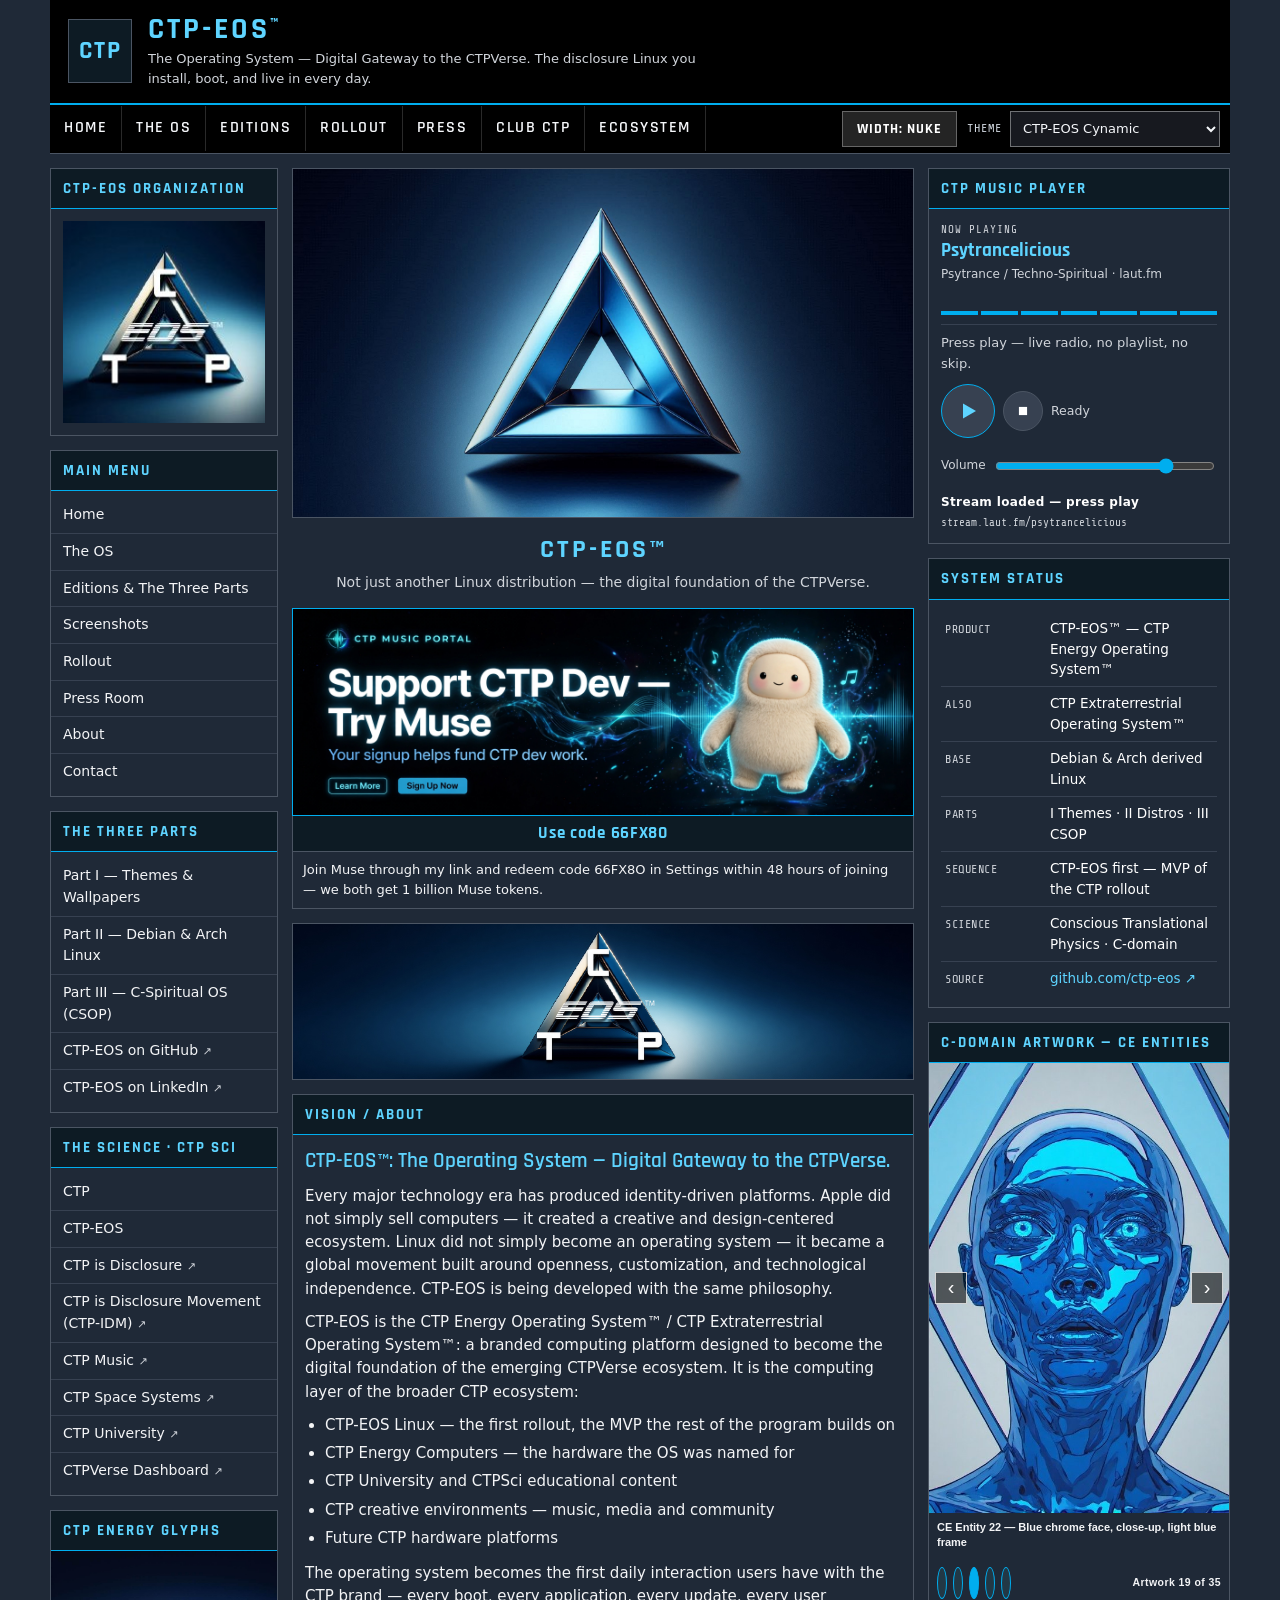
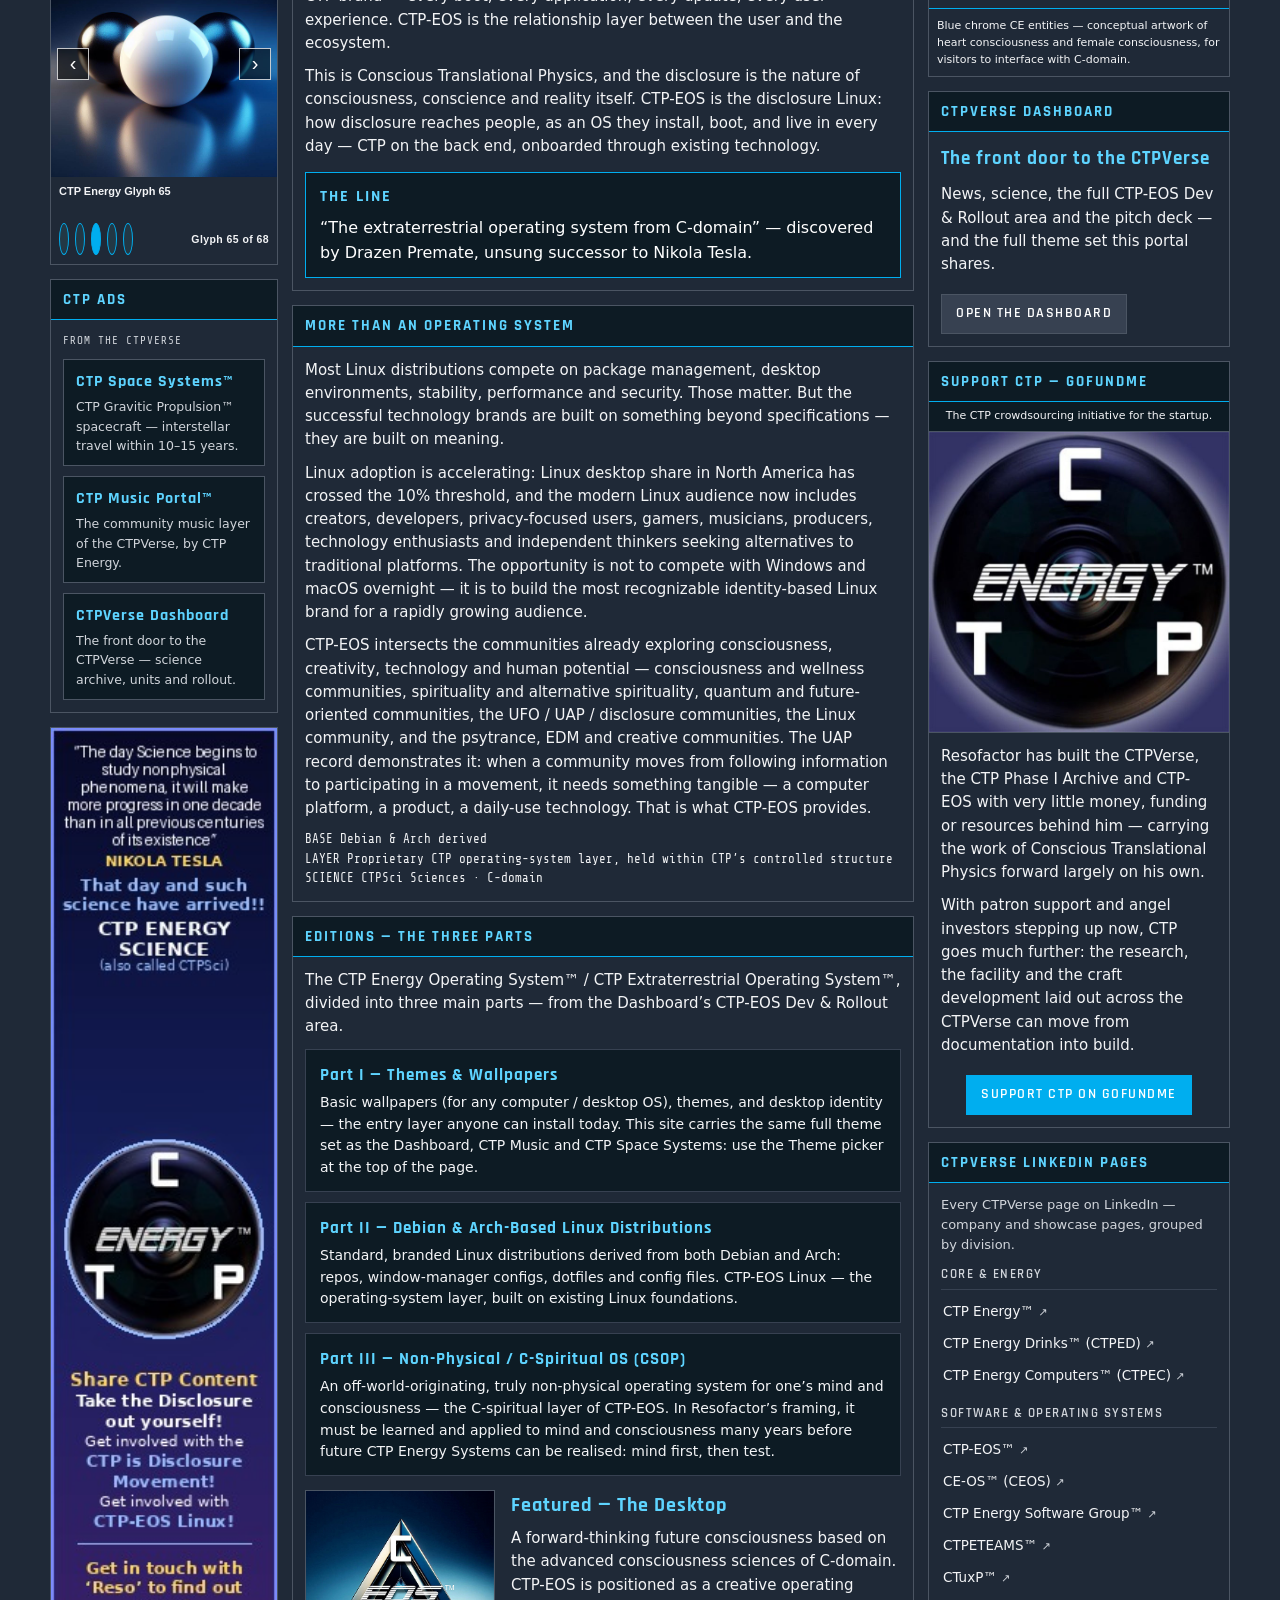
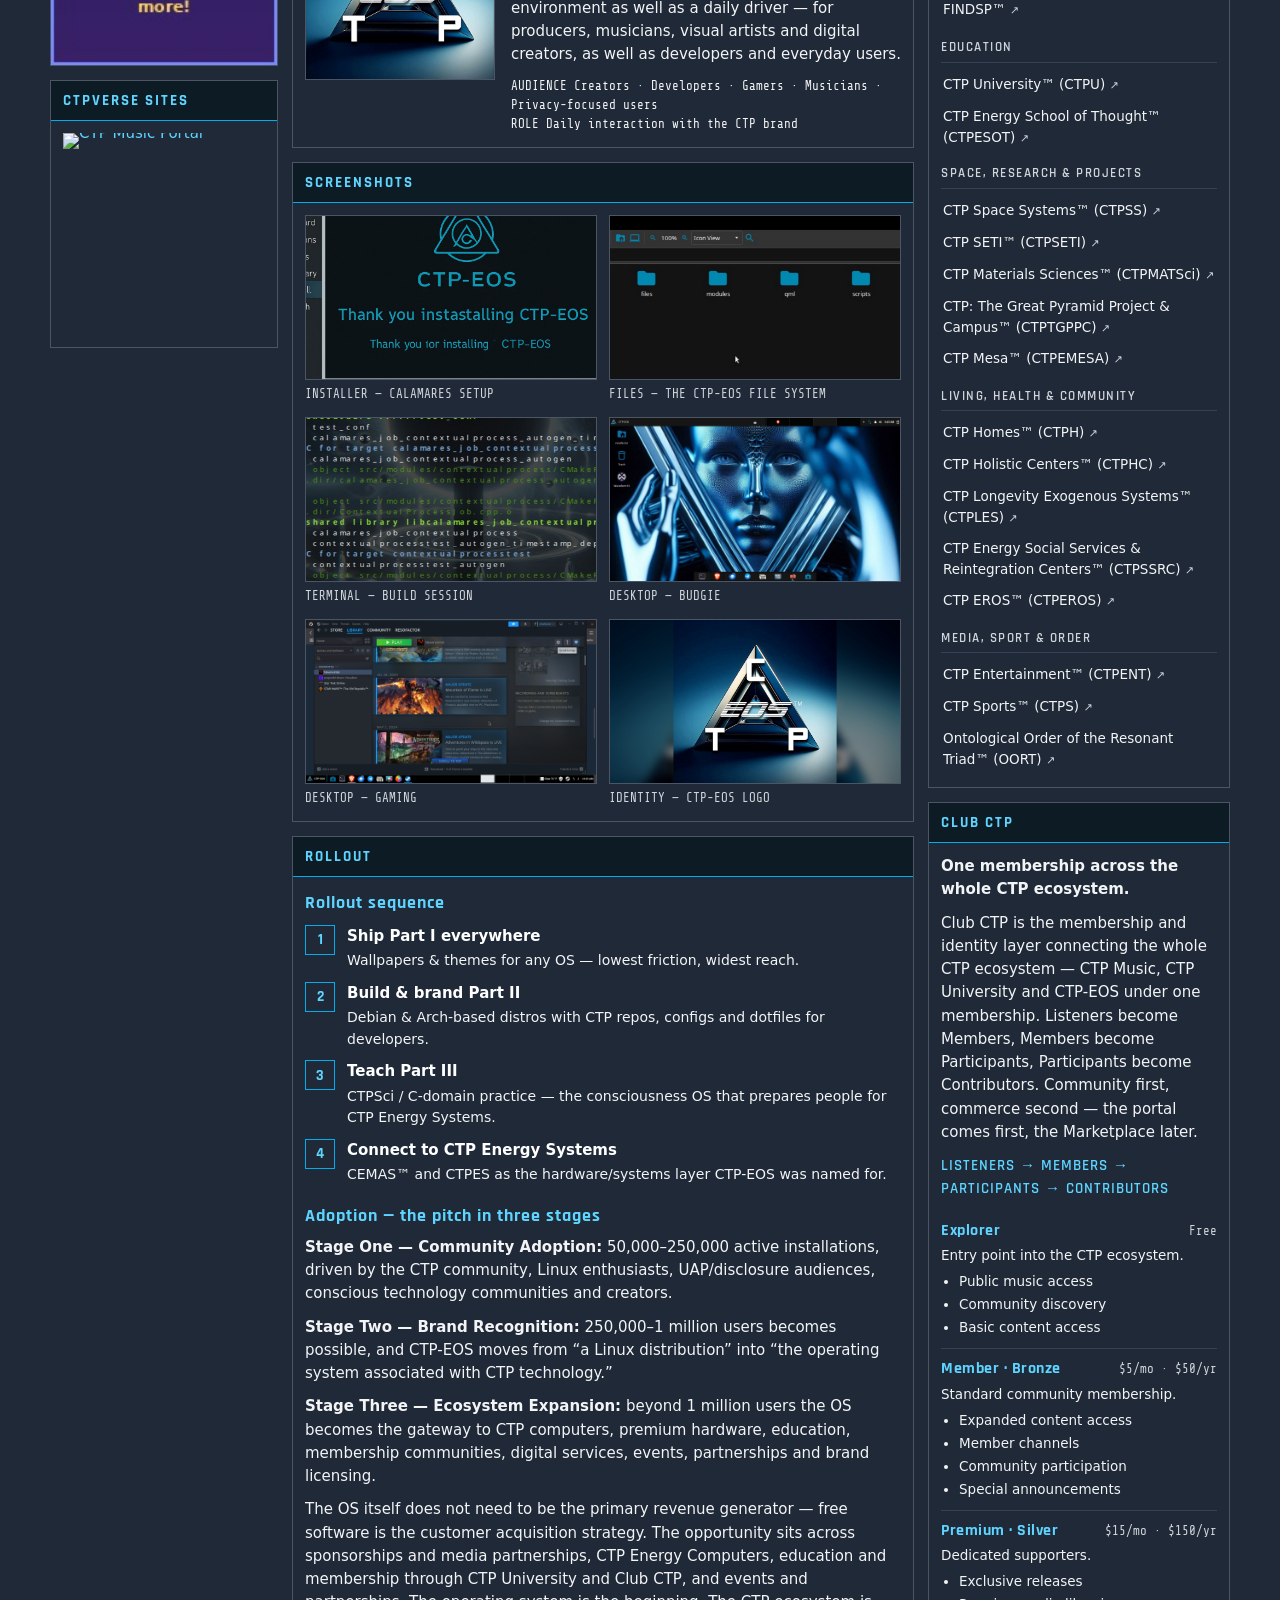
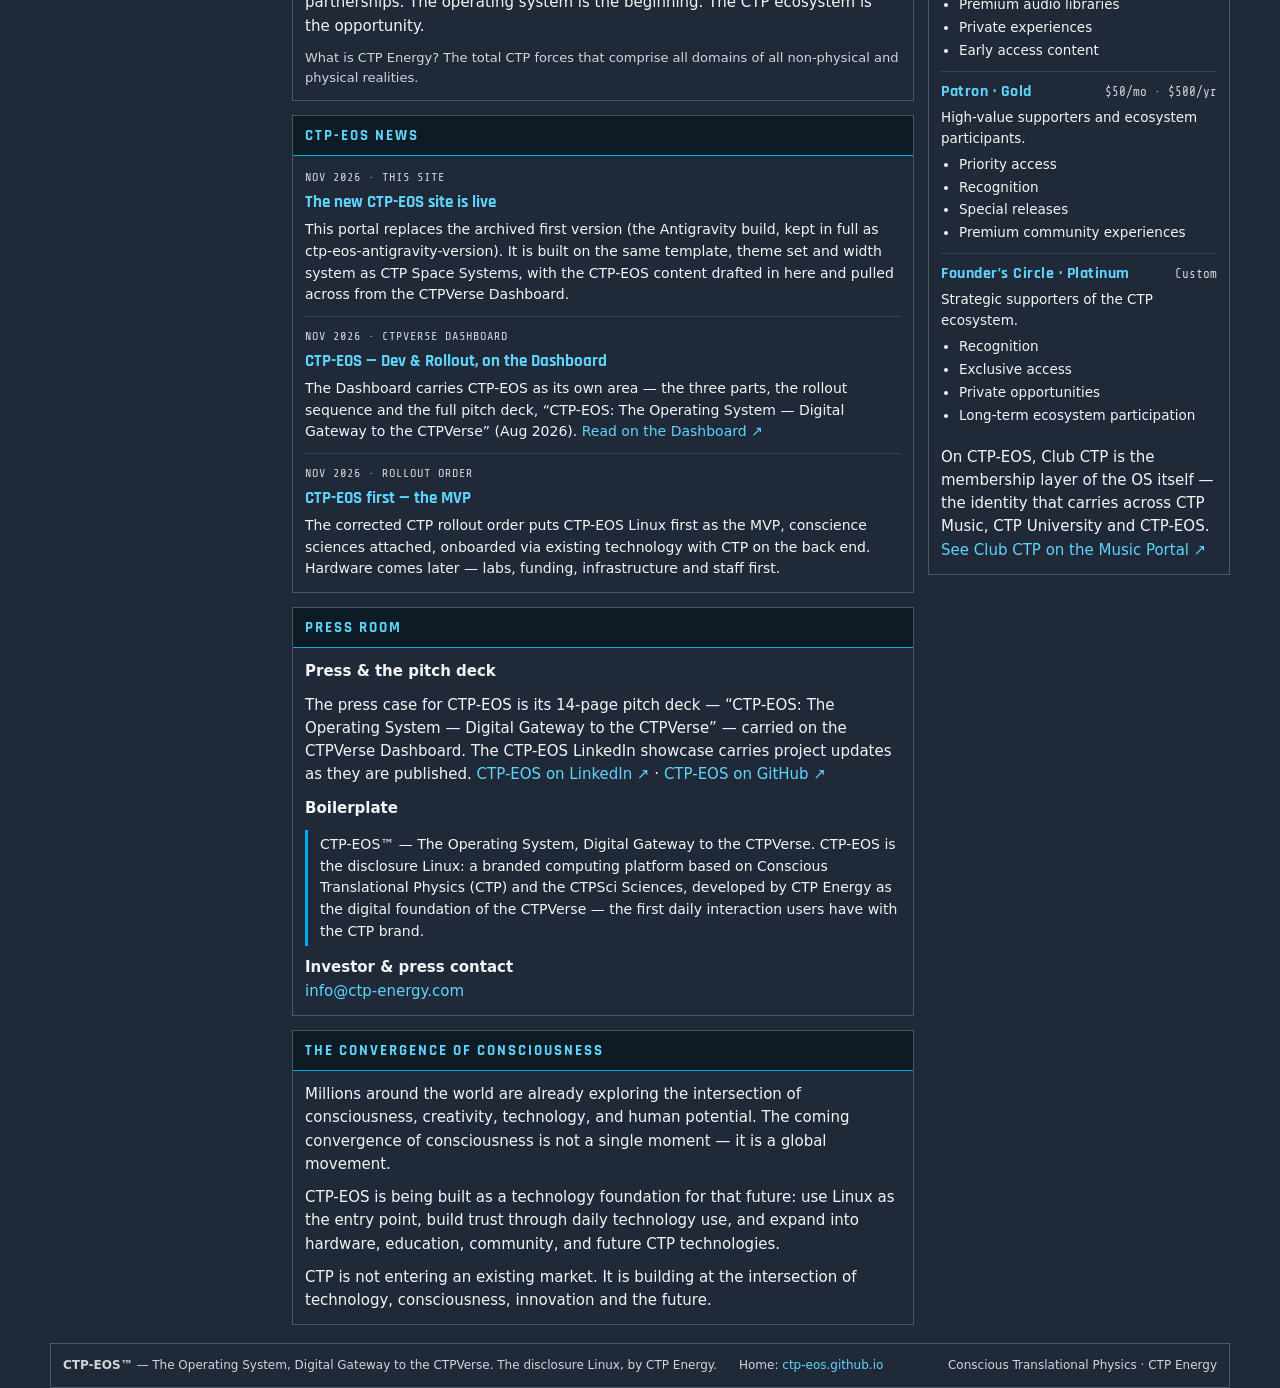
==== commit 909d54ba: "Extract CTP-EOS images to assets/ tree; index.html now references asset files" ====
--- a/index.html
+++ b/index.html
@@ -1225,7 +1225,7 @@
 
         <section class="module" aria-label="CTPVerse Sites">
           <div class="module-title">CTPVerse Sites</div>
-          <div class="module-body" style="line-height:0;"><a id="ctpverse-sites-rotator-link" href="https://ctpverse.github.io/" target="_blank" rel="noopener" title="CTPVerse Dashboard — visit the site"><img id="ctpverse-sites-rotator-img" src="https://ctpverse.github.io/assets/branding/ctpverse-org-avatar.jpg" alt="CTPVerse Dashboard" width="1024" height="1024" style="display:block; width:100%; height:auto; aspect-ratio:1/1; object-fit:cover;" /></a></div>
+          <div class="module-body" style="line-height:0;"><a id="ctpverse-sites-rotator-link" style="display:block; line-height:0;" href="https://ctpverse.github.io/" target="_blank" rel="noopener" title="CTPVerse Dashboard — visit the site"><img id="ctpverse-sites-rotator-img" src="https://ctpverse.github.io/assets/branding/ctpverse-org-avatar.jpg" alt="CTPVerse Dashboard" width="1024" height="1024" style="display:block; width:100%; height:auto;" /></a></div>
         </section>
 </aside>
 
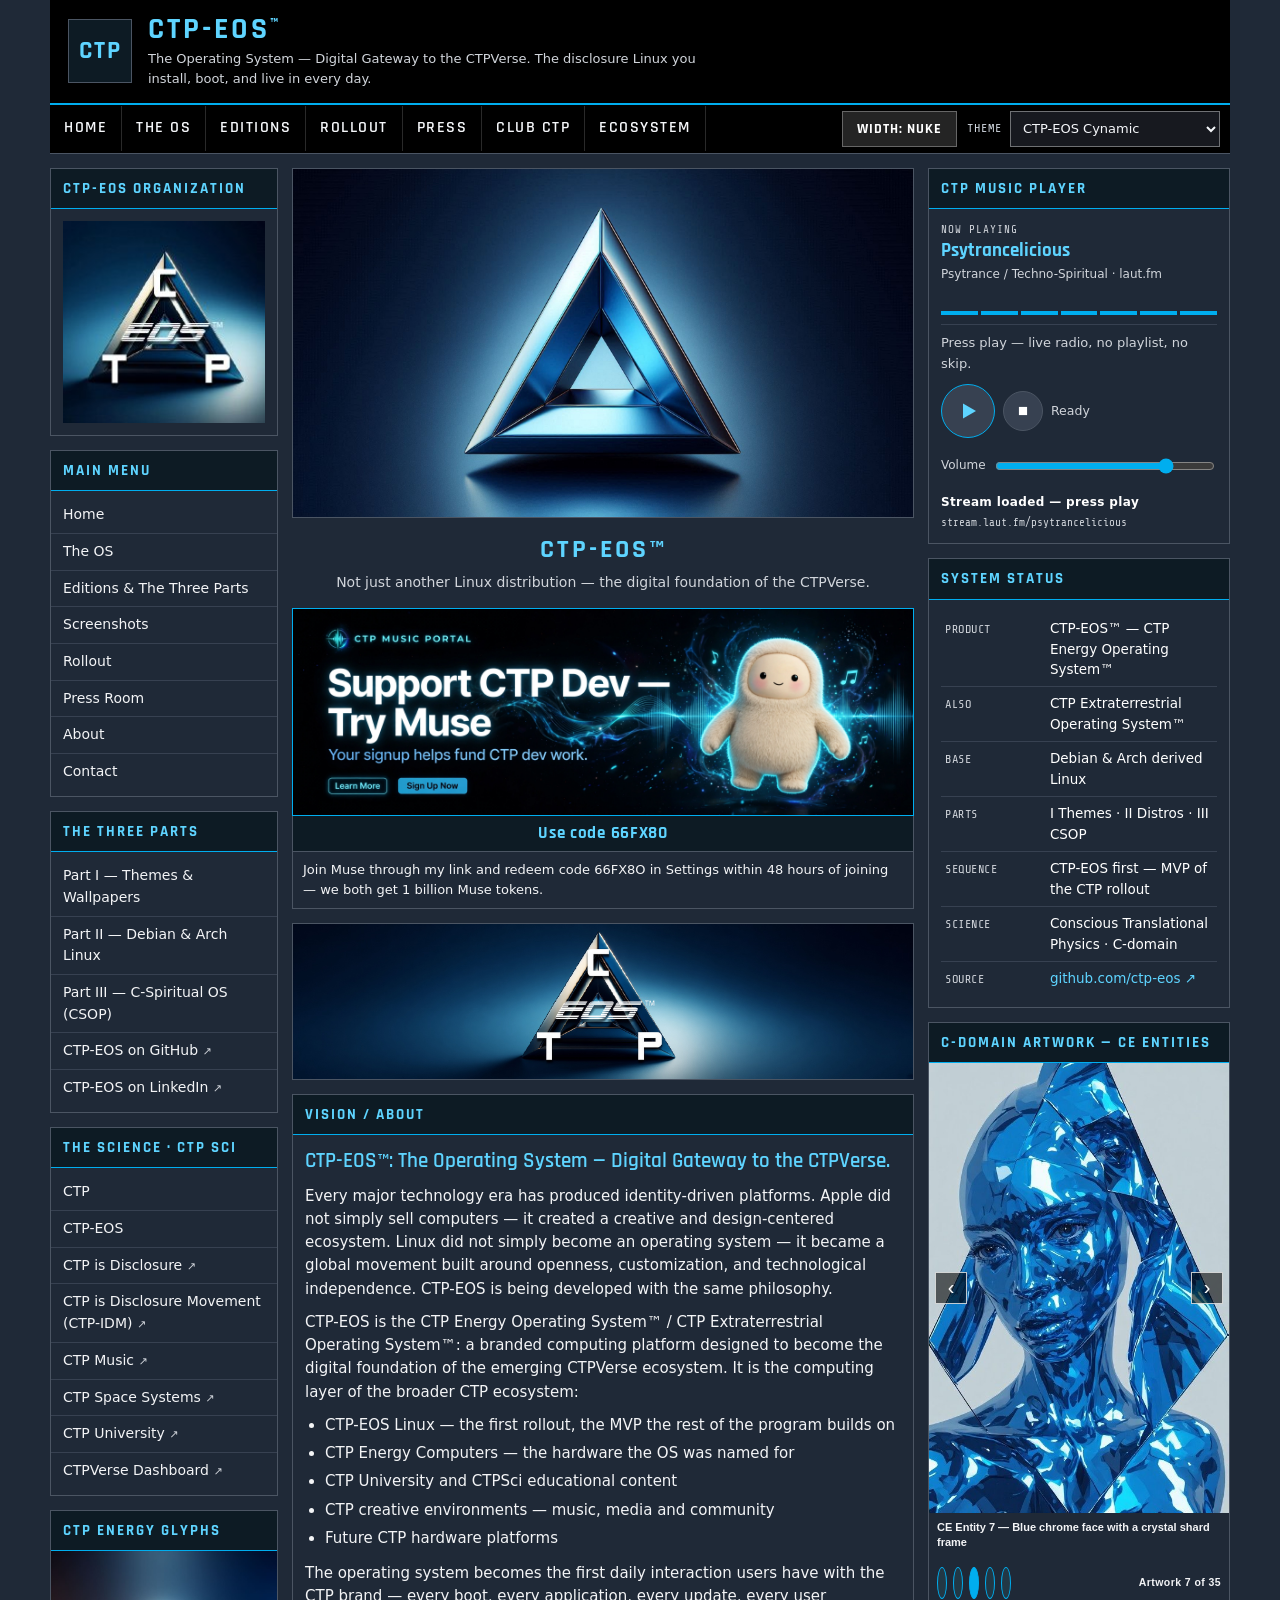
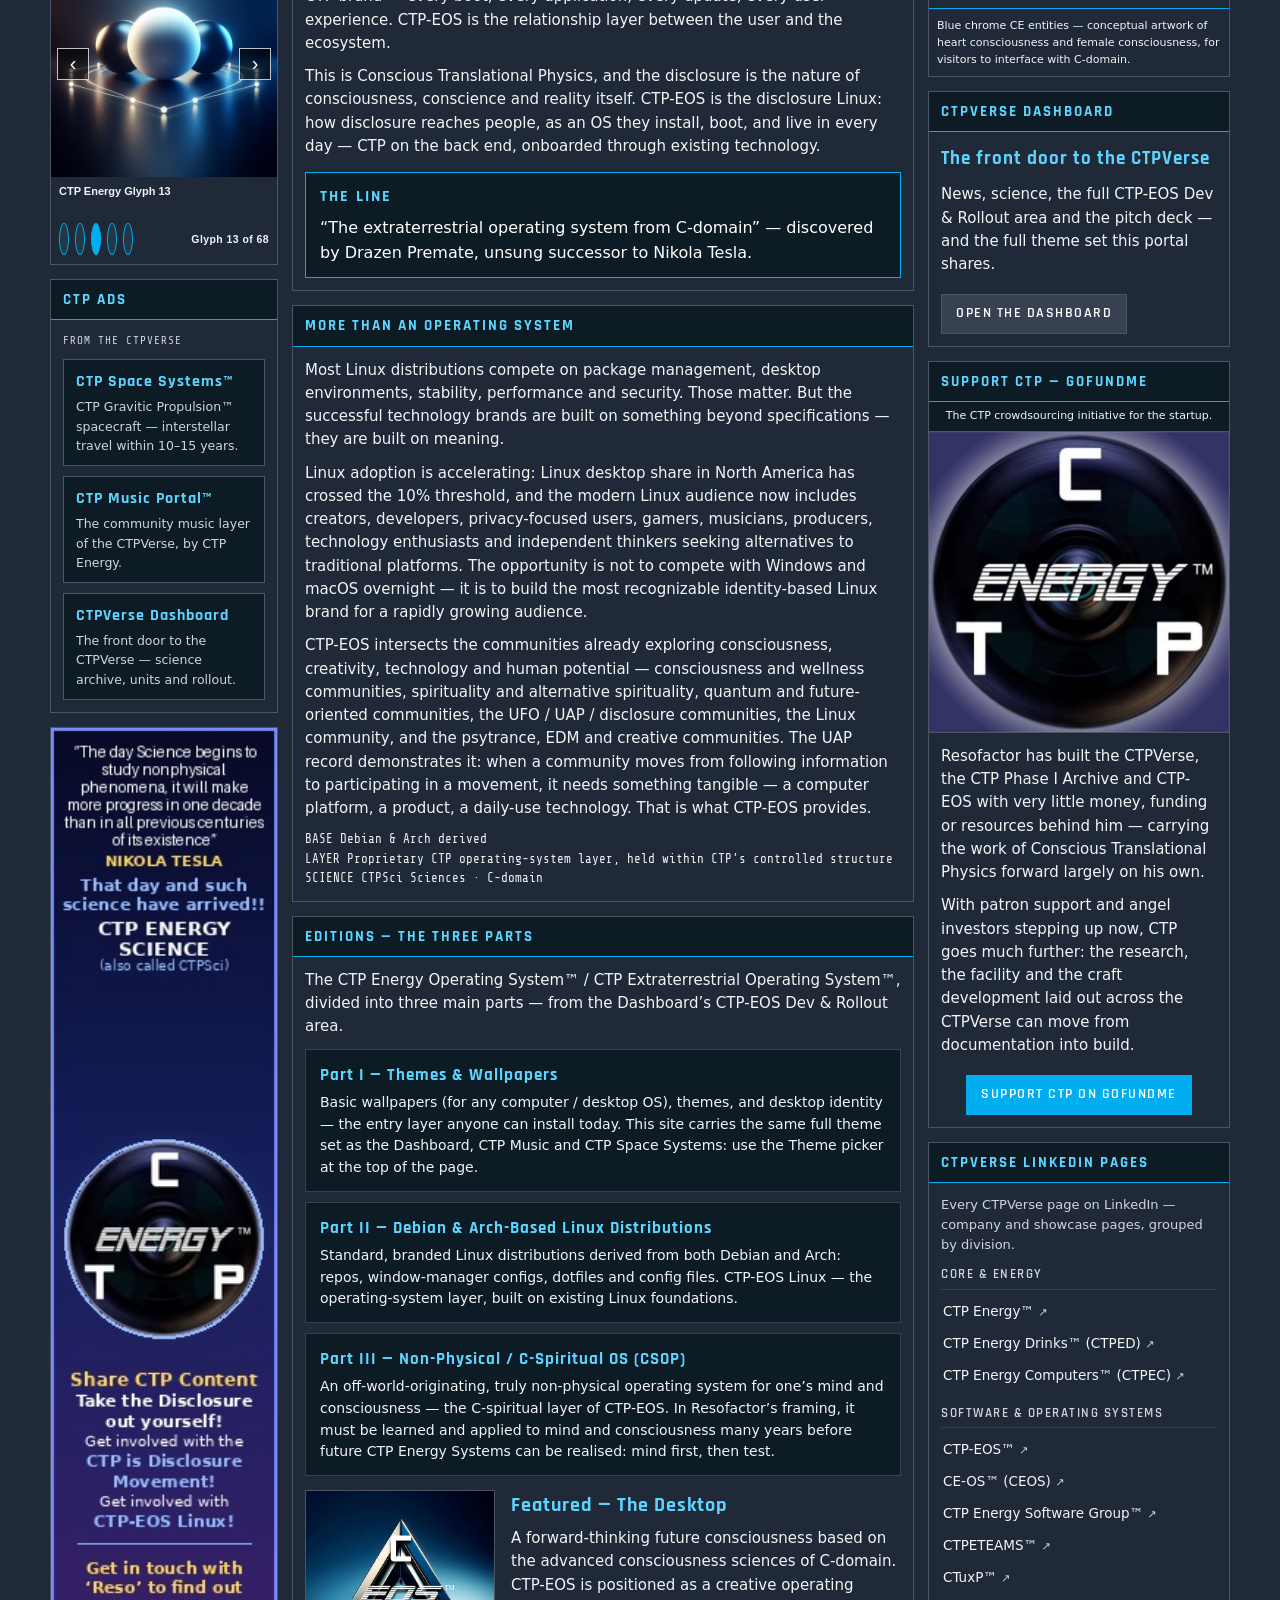
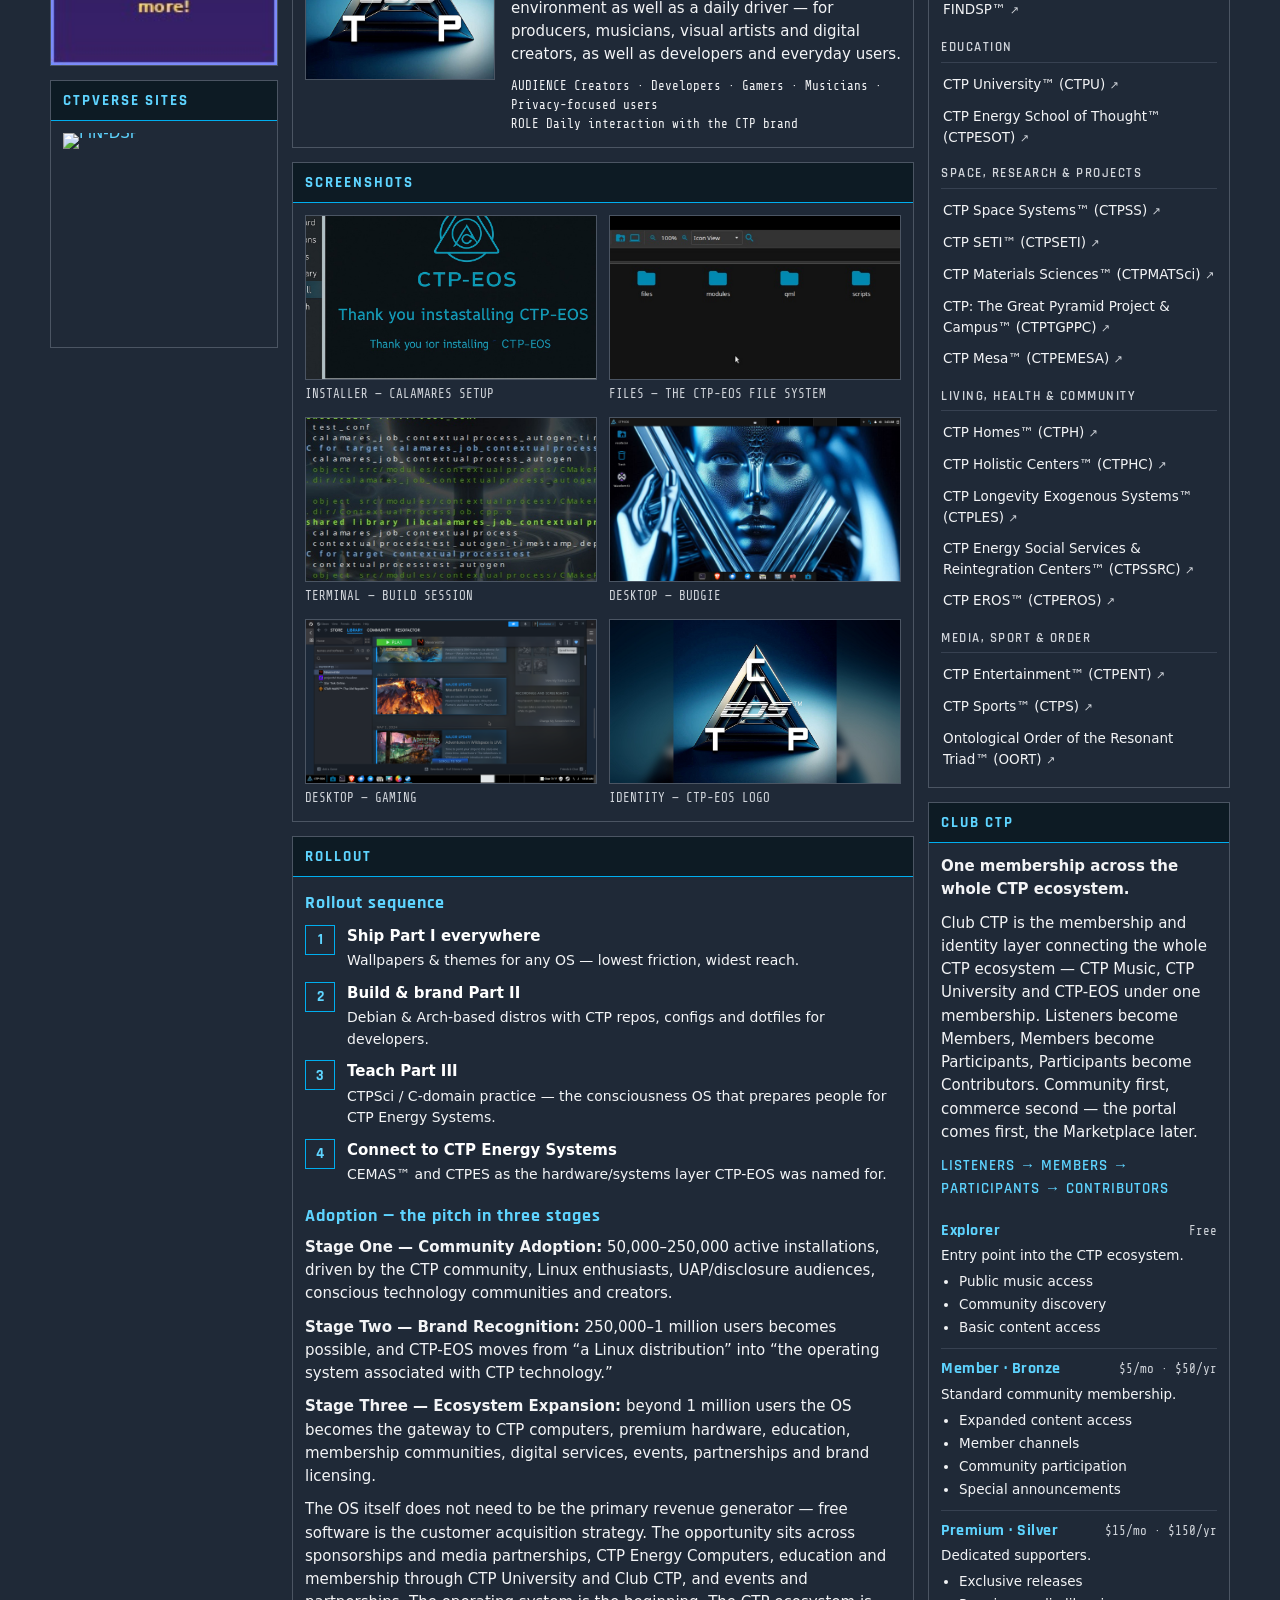
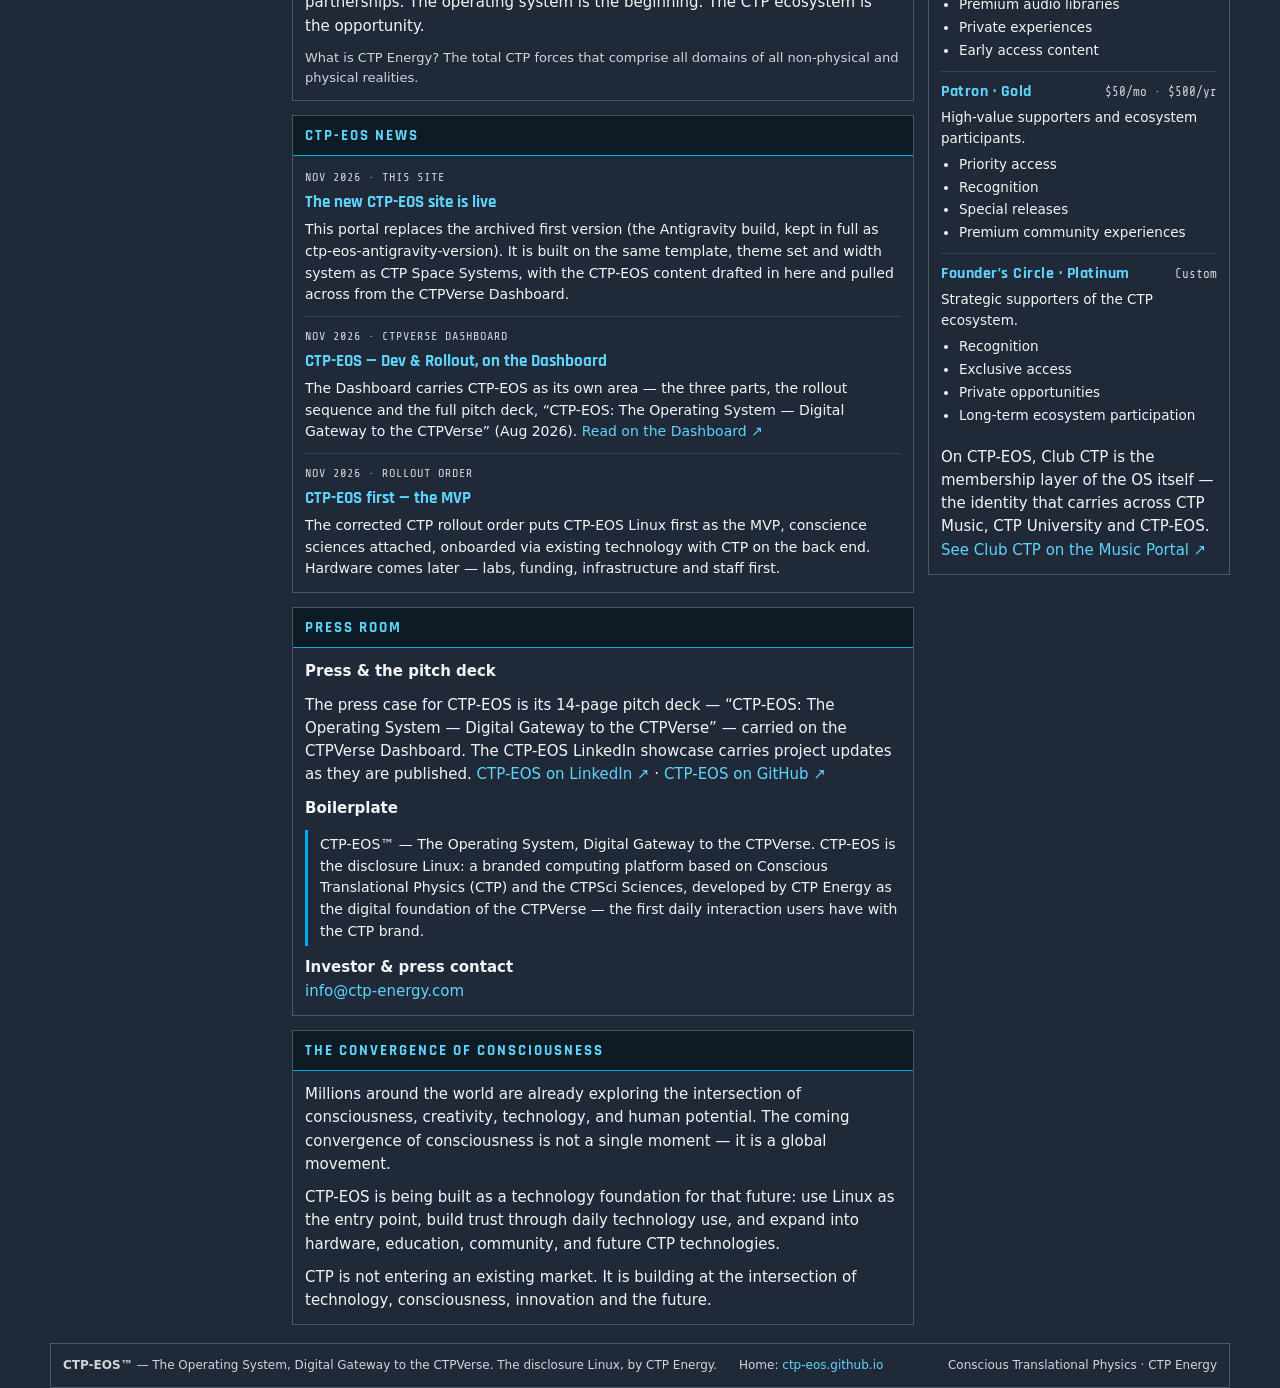
==== commit 555224a2: "Fix CTPVerse logo URL in Sites rotator (moved to /images/)" ====
--- a/index.html
+++ b/index.html
@@ -1225,7 +1225,7 @@
 
         <section class="module" aria-label="CTPVerse Sites">
           <div class="module-title">CTPVerse Sites</div>
-          <div class="module-body" style="line-height:0;"><a id="ctpverse-sites-rotator-link" style="display:block; line-height:0;" href="https://ctpverse.github.io/" target="_blank" rel="noopener" title="CTPVerse Dashboard — visit the site"><img id="ctpverse-sites-rotator-img" src="https://ctpverse.github.io/assets/branding/ctpverse-org-avatar.jpg" alt="CTPVerse Dashboard" width="1024" height="1024" style="display:block; width:100%; height:auto;" /></a></div>
+          <div class="module-body" style="line-height:0;"><a id="ctpverse-sites-rotator-link" style="display:block; line-height:0;" href="https://ctpverse.github.io/" target="_blank" rel="noopener" title="CTPVerse Dashboard — visit the site"><img id="ctpverse-sites-rotator-img" src="https://ctpverse.github.io/images/branding/ctpverse-org-avatar.jpg" alt="CTPVerse Dashboard" width="1024" height="1024" style="display:block; width:100%; height:auto;" /></a></div>
         </section>
 </aside>
 
@@ -2102,7 +2102,7 @@
     (function(){
       /* CTPVerse Sites rotator — random 1:1 banner, one of the five other CTP sites. */
       var sites = [
-        { name: 'CTPVerse Dashboard', img: 'https://ctpverse.github.io/assets/branding/ctpverse-org-avatar.jpg', url: 'https://ctpverse.github.io/' },
+        { name: 'CTPVerse Dashboard', img: 'https://ctpverse.github.io/images/branding/ctpverse-org-avatar.jpg', url: 'https://ctpverse.github.io/' },
         { name: 'CTP Magazine', img: 'https://ctp-magazine.github.io/assets/branding/ctp-magazine-1254x1254.png', url: 'https://ctp-magazine.github.io/' },
         { name: 'FIN-DSP', img: 'https://fin-dsp.github.io/assets/branding/findsp-logo-200x200.jpg', url: 'https://fin-dsp.github.io/' },
         { name: 'CTP Music Portal', img: 'https://ctp-music.github.io/assets/branding/ctp-music-org-avatar.jpg', url: 'https://ctp-music.github.io/' },
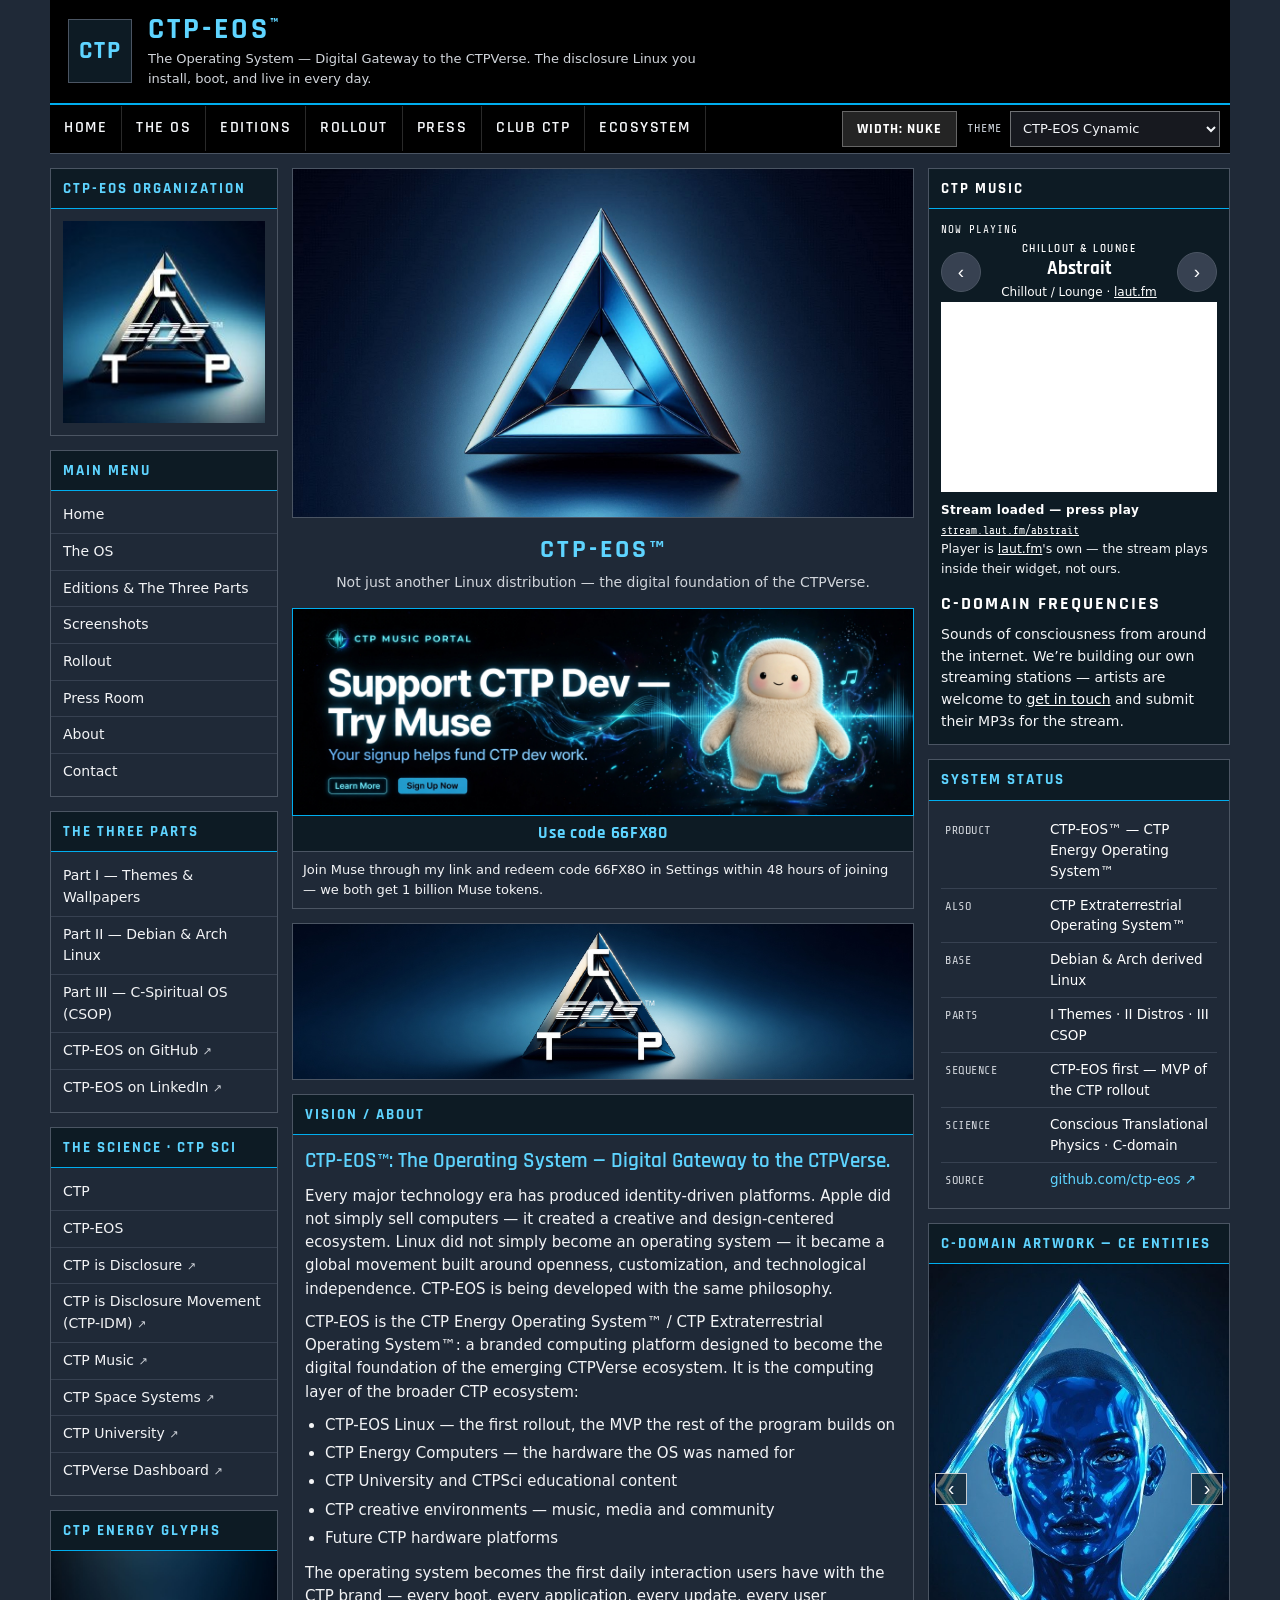
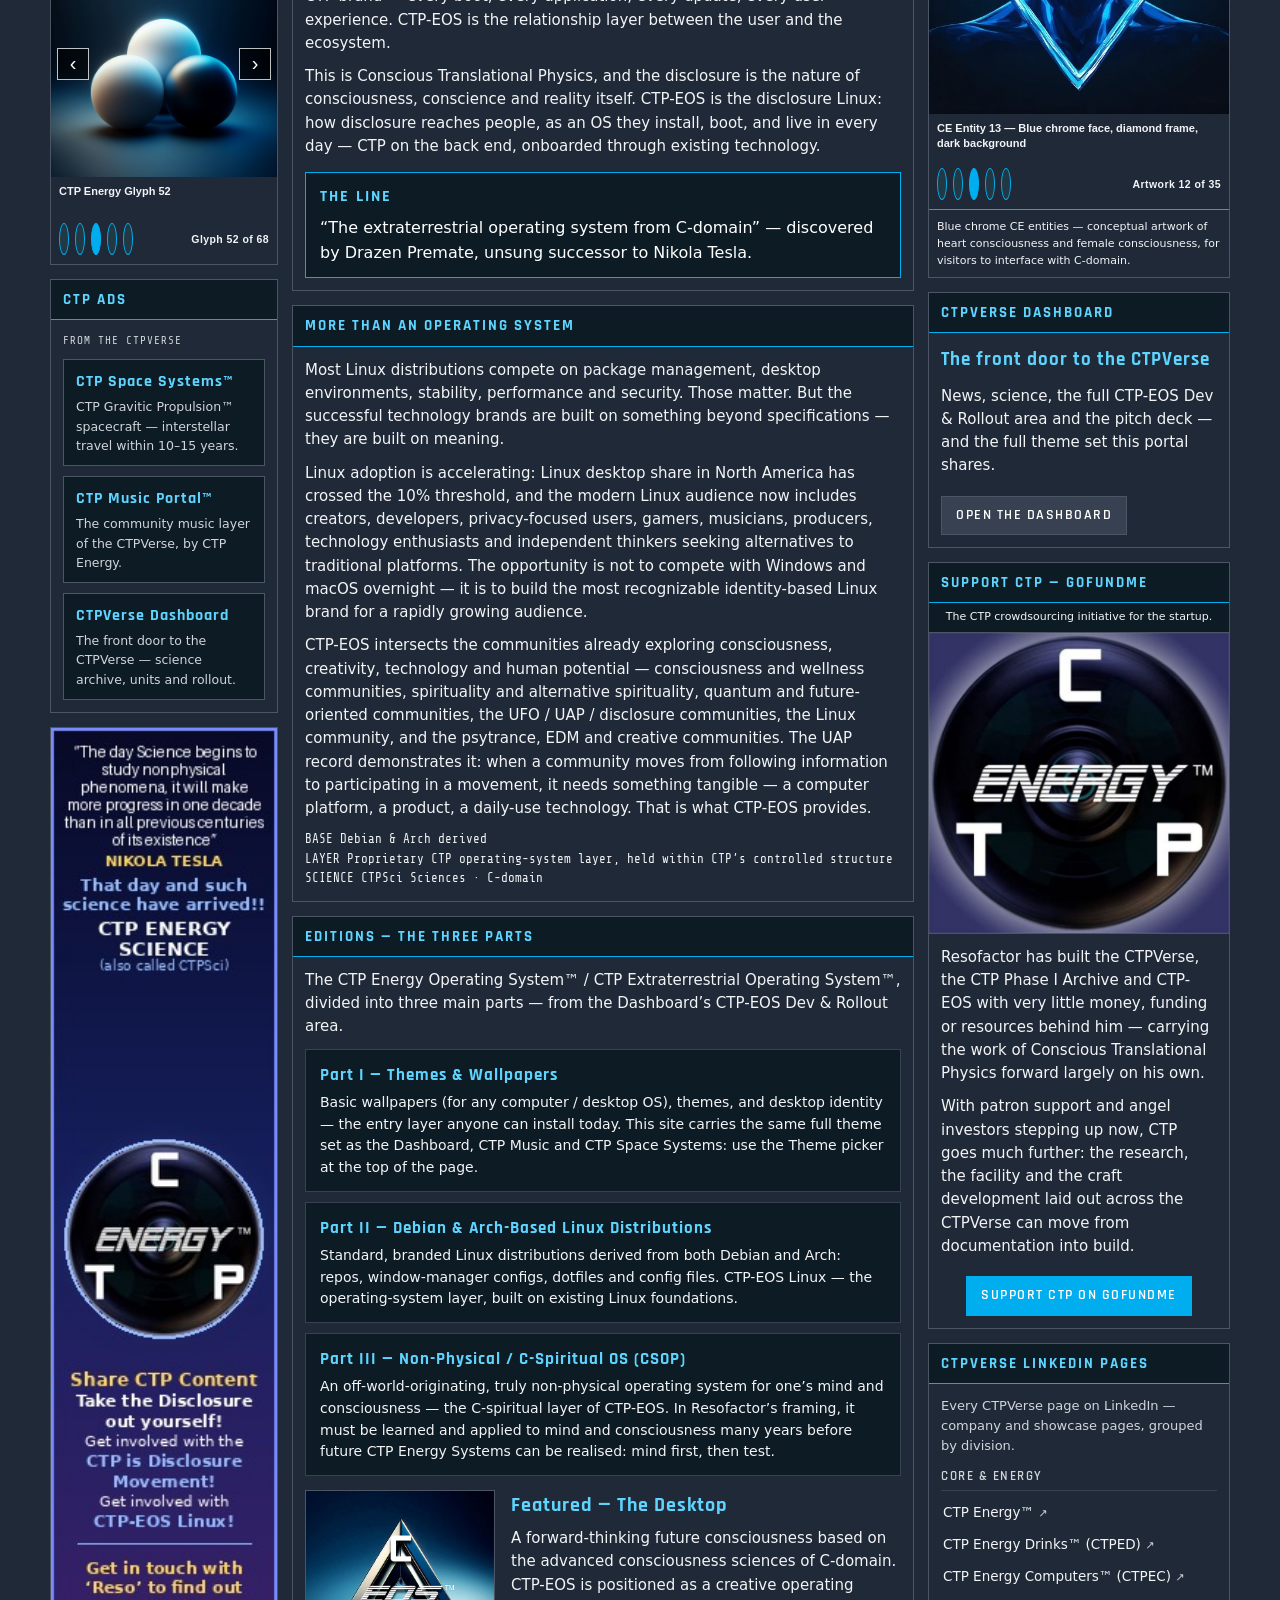
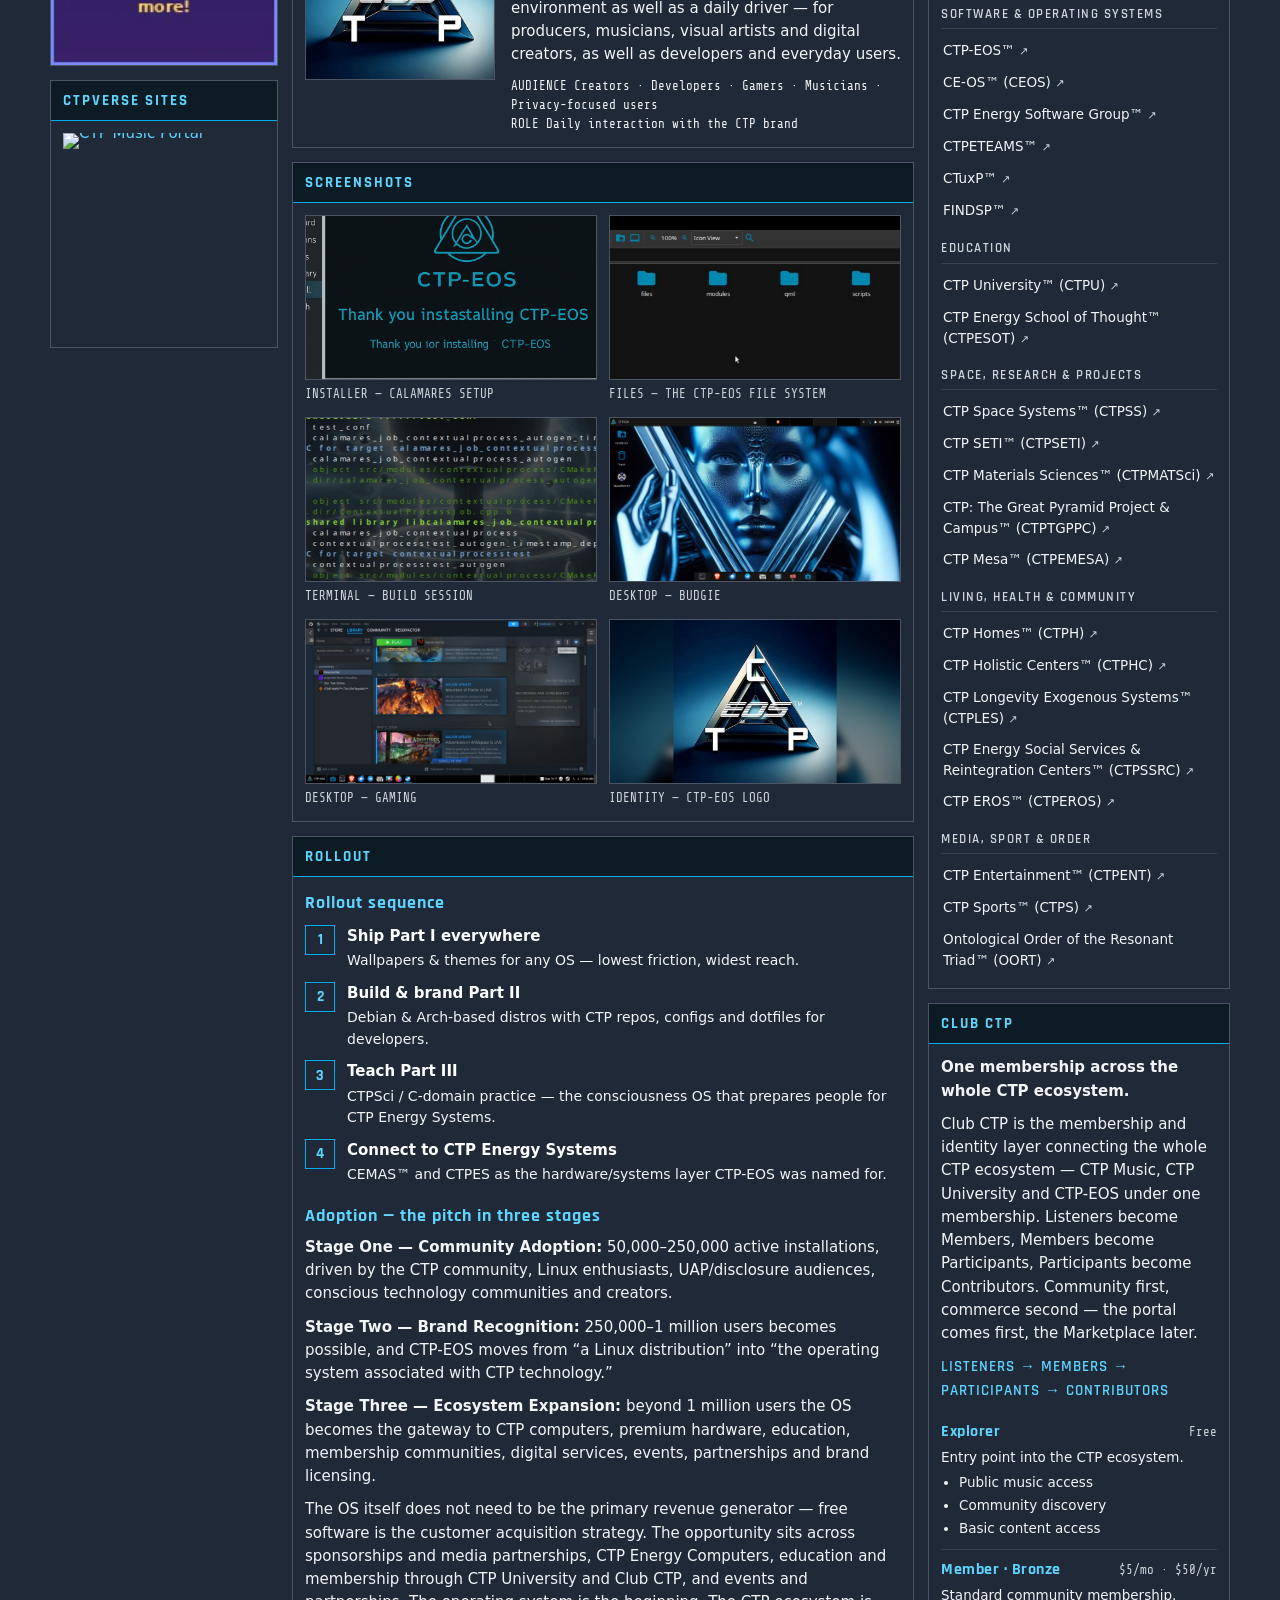
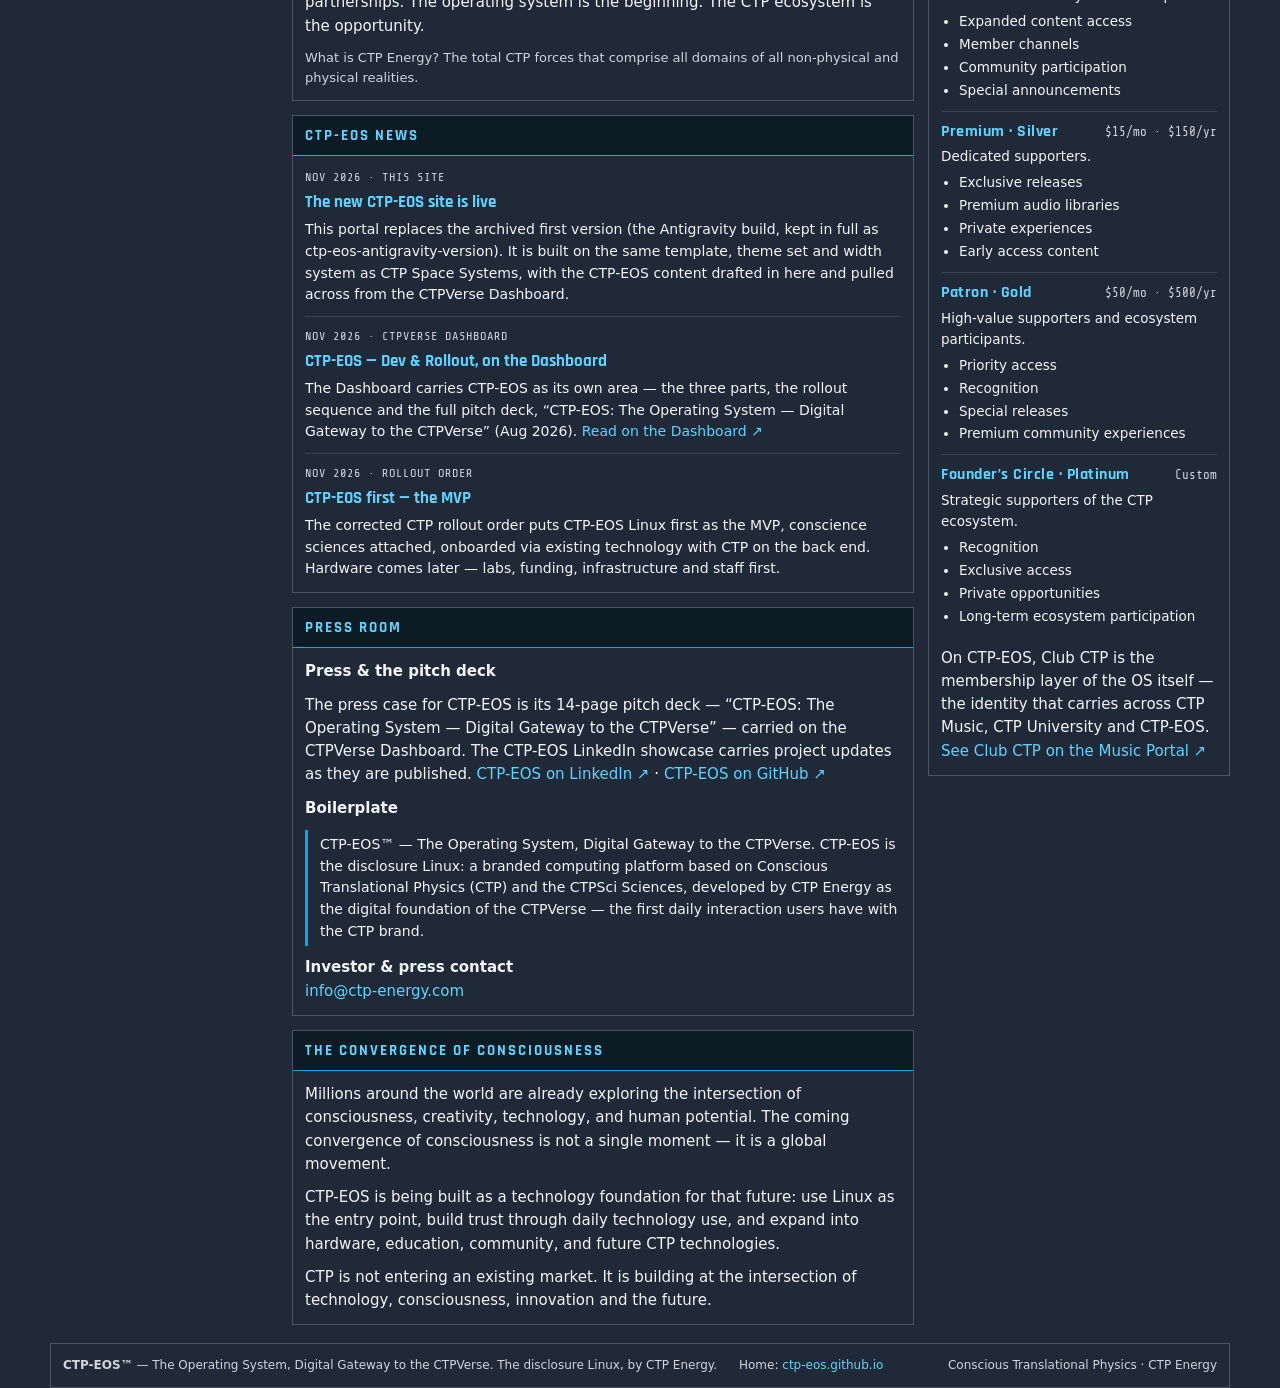
==== commit 4c10c988: "Extract CTP-EOS images to assets/ tree; index.html now references asset files" ====
--- a/index.html
+++ b/index.html
@@ -854,6 +854,30 @@
         .art-slide{transition:none}
       }
       @media (max-width:720px){ .gallery{grid-template-columns:1fr;} }
+    
+      /* CTP Music — laut.fm widget + station toggle (replaces the old custom <audio> player) */
+      #ctp-music { background: var(--blue-wash); }
+      #ctp-music .module-title a { color: inherit; text-decoration: none; }
+      #ctp-music .module-title a:hover { text-decoration: underline; }
+      .mp-widget { width: 100%; max-width: 399px; height: 190px; margin: 0 auto; border: 0; display: block; background: var(--blue-wash); }
+      .mp-note { font-size: 12.5px; color: var(--text); margin: 8px 0 0; }
+      .mp-group { font-family: "Rajdhani", sans-serif; font-weight: 600; font-size: 11px; letter-spacing: 1.5px; text-transform: uppercase; color: var(--heading); line-height: 1.3; }
+      .cdom-head { font-family: "Rajdhani", sans-serif; font-weight: 700; font-size: 18px; letter-spacing: 2px; text-transform: uppercase; color: var(--heading); margin: 12px 0 6px; }
+      .cdom-body { font-size: 14px; color: var(--text-2); margin: 0; }
+      #ctp-music .module-title { color: var(--text); }
+      #ctp-music .mp-label { color: var(--text); }
+      #ctp-music .mp-group { color: var(--text); }
+      #ctp-music .cdom-head { color: var(--text); }
+      #ctp-music a { color: var(--text); text-decoration: underline; }
+      .mp-station-row { display: flex; align-items: center; gap: 8px; margin-top: 4px; }
+      .mp-nav { width: 40px; height: 40px; flex: none; border-radius: 50%; cursor: pointer; background: var(--btn-bg); color: var(--btn-text); border: 1px solid var(--border-soft); display: grid; place-items: center; padding: 0; font-size: 19px; line-height: 1; font-family: Tahoma, Verdana, sans-serif; }
+      .mp-nav:hover { border-color: var(--hover-border); }
+      .mp-station-row .mp-channel-wrap { flex: 1; min-width: 0; text-align: center; }
+      .mp-label { font-family: "Share Tech Mono", monospace; font-size: 11px; letter-spacing: 1px; text-transform: uppercase; color: var(--muted); }
+      .mp-channel { font-family: "Rajdhani", sans-serif; font-size: 19px; font-weight: 700; color: var(--text); line-height: 1.2; margin: 2px 0; }
+      .mp-genre { font-size: 12px; color: var(--text); }
+      .mp-status { margin-top: 9px; font-size: 12px; font-weight: 600; letter-spacing: .03em; color: var(--text); }
+      .mp-source { font-family: "Share Tech Mono", monospace; font-size: 11px; color: var(--text); word-break: break-all; margin-top: 3px; }
     </style>
   </head>
   <body id="top">
@@ -1399,30 +1423,25 @@
 
       <!-- ================= RIGHT COLUMN ================= -->
       <aside class="col col-right">
-        <section class="module" id="music-player" aria-label="CTP Music Player">
-          <div class="module-title">CTP Music Player</div>
+                <section class="module" id="ctp-music" aria-label="CTP Music">
+          <div class="module-title"><a href="https://ctp-music.github.io/" target="_blank" rel="noopener">CTP Music</a></div>
           <div class="module-body">
             <div class="mp-label">Now Playing</div>
-            <div class="mp-channel">Psytrancelicious</div>
-            <div class="mp-genre">Psytrance / Techno-Spiritual · laut.fm</div>
-            <div class="mp-eq" id="mpEq" aria-hidden="true"><i></i><i></i><i></i><i></i><i></i><i></i><i></i></div>
-            <div class="mp-track" id="mpTrack"><span style="color:var(--muted);">Press play — live radio, no playlist, no skip.</span></div>
-            <div class="mp-controls">
-              <button type="button" class="mp-play" id="mpPlayBtn" aria-label="Play">
-                <svg viewBox="0 0 24 24" aria-hidden="true" id="mpPlayIcon"><path d="M7 4.5v15l13-7.5z"/></svg>
-              </button>
-              <button type="button" class="mp-stop" id="mpStopBtn" aria-label="Stop">
-                <svg viewBox="0 0 24 24" aria-hidden="true"><path d="M5 5h14v14H5z"/></svg>
-              </button>
-              <span class="mp-state" id="mpState">Ready</span>
+            <div class="mp-station-row">
+              <button type="button" class="mp-nav" id="mpPrev" aria-label="Previous station">&#8249;</button>
+              <div class="mp-channel-wrap">
+                <div class="mp-group" id="mpGroup">Chillout &amp; Lounge</div>
+                <div class="mp-channel" id="mpChannel">Abstrait</div>
+                <div class="mp-genre"><span id="mpGenreText">Chillout / Lounge</span> · <a id="mpGenreLink" href="https://laut.fm/abstrait" target="_blank" rel="noopener">laut.fm</a></div>
+              </div>
+              <button type="button" class="mp-nav" id="mpNext" aria-label="Next station">&#8250;</button>
             </div>
-            <div class="mp-vol">
-              <label for="mpVol">Volume</label>
-              <input type="range" id="mpVol" min="0" max="100" value="80" />
-            </div>
+            <iframe id="mpWidget" class="mp-widget" title="CTP Music — laut.fm player" allow="autoplay"></iframe>
             <div class="mp-status" id="mpStatus">Stream loaded — press play</div>
-            <div class="mp-source">stream.laut.fm/psytrancelicious</div>
-            <audio id="mpAudio" preload="none"></audio>
+            <div class="mp-source"><a id="mpSourceLink" href="https://laut.fm/abstrait" target="_blank" rel="noopener">stream.laut.fm/abstrait</a></div>
+            <p class="mp-note">Player is <a href="https://laut.fm/" target="_blank" rel="noopener">laut.fm</a>'s own — the stream plays inside their widget, not ours.</p>
+            <div class="cdom-head">C-DOMAIN FREQUENCIES</div>
+            <p class="cdom-body">Sounds of consciousness from around the internet. We&rsquo;re building our own streaming stations &mdash; artists are welcome to <a href="mailto:info@ctp-energy.com">get in touch</a> and submit their MP3s for the stream.</p>
           </div>
         </section>
 
@@ -1710,77 +1729,160 @@
         });
       })();
     </script>
-    <script>
-      /* CTP Music Player — single channel for now: Psytrancelicious on laut.fm.
-         Structure and streams to be revisited later. */
-      (function () {
-        var STREAM = 'https://stream.laut.fm/psytrancelicious';
-        var audio = document.getElementById('mpAudio');
-        if (!audio) return;
-        var playBtn = document.getElementById('mpPlayBtn');
-        var playIcon = document.getElementById('mpPlayIcon');
-        var ICON_PLAY = '<path d="M7 4.5v15l13-7.5z"/>';
-        var ICON_PAUSE = '<path d="M6 4h4v16H6zM14 4h4v16h-4z"/>';
-        var metaTimer = null;
-
-        function setState(txt) { document.getElementById('mpState').textContent = txt; }
-        function setStatus(txt) { document.getElementById('mpStatus').textContent = txt; }
-        function setPlayingUI(isPlaying) {
-          document.getElementById('mpEq').classList.toggle('playing', isPlaying);
-          playIcon.innerHTML = isPlaying ? ICON_PAUSE : ICON_PLAY;
-          playBtn.setAttribute('aria-label', isPlaying ? 'Pause' : 'Play');
-        }
-        function fetchMeta() {
-          fetch('https://api.laut.fm/station/psytrancelicious/current_song')
-            .then(function (r) { return r.ok ? r.json() : null; })
-            .then(function (song) {
-              if (!song) return;
-              var artist = (song.artist && song.artist.name) ? song.artist.name : '';
-              var title = song.title || '';
-              if (!artist && !title) return;
-              var track = document.getElementById('mpTrack');
-              track.innerHTML = '';
-              var lab = document.createElement('div');
-              lab.className = 'mp-label'; lab.textContent = 'On air now';
-              var t = document.createElement('div');
-              var strong = document.createElement('span'); strong.className = 't';
-              strong.textContent = artist ? (artist + ' — ' + title) : title;
-              t.appendChild(strong);
-              track.appendChild(lab); track.appendChild(t);
-            })
-            .catch(function () { /* metadata is a bonus; the stream itself keeps playing */ });
-        }
-        function startMeta() {
-          fetchMeta();
-          if (metaTimer) clearInterval(metaTimer);
-          metaTimer = setInterval(fetchMeta, 45000);
-        }
-        playBtn.addEventListener('click', function () {
-          if (audio.paused) {
-            if (!audio.getAttribute('src')) audio.src = STREAM;
-            audio.play().catch(function () { setStatus('Press play to listen'); });
-            startMeta();
-          } else {
-            audio.pause();
-          }
-        });
-        document.getElementById('mpStopBtn').addEventListener('click', function () {
-          audio.pause();
-          audio.removeAttribute('src'); audio.load();
-          if (metaTimer) { clearInterval(metaTimer); metaTimer = null; }
-          setPlayingUI(false); setState('Stopped'); setStatus('Stream stopped — press play to reconnect');
-        });
-        document.getElementById('mpVol').addEventListener('input', function (e) {
-          audio.volume = e.target.value / 100;
-        });
-        audio.volume = 0.8;
-        audio.addEventListener('playing', function () { setPlayingUI(true); setState('On air'); setStatus('On air — live from laut.fm'); });
-        audio.addEventListener('waiting', function () { setState('Buffering…'); });
-        audio.addEventListener('pause', function () { setPlayingUI(false); if (audio.getAttribute('src')) { setState('Paused'); setStatus('Paused'); } });
-        audio.addEventListener('error', function () {
-          if (audio.getAttribute('src')) { setPlayingUI(false); setState('Offline'); setStatus('Stream unavailable right now — please try again later'); }
-        }, true);
-      })();
+        <script>
+/* CTP Music — laut.fm widget + station toggle.
+   The player itself is laut.fm's own widget (iframe); this script only picks
+   which station it loads and keeps the station / group / link text in step.
+   Stations are grouped by genre; the toggle steps through all 25 in
+   group order, so each group plays through before the next one starts. */
+(function(){
+  var GROUPS = [
+    { label: "New Age & Ambient", stations: [
+      { id: "7rays", name: "7 Rays", genre: "New Age / Ambient / Deep Space" },
+      { id: "new-age", name: "New Age", genre: "New Age" },
+      { id: "ambient", name: "Ambient Radio", genre: "Ambient / Chill / Chillout" },
+      { id: "chilloutzone", name: "Chill Out Zone", genre: "Ambient / Chillout / Space" },
+      { id: "anechoic_chamber_music", name: "Anechoic Chamber Music", genre: "Ambient / Electronica / Drone" }
+    ]},
+    { label: "Chillout & Lounge", stations: [
+      { id: "abstrait", name: "Abstrait", genre: "Chillout / Lounge" },
+      { id: "chillstream", name: "Chillstream", genre: "Ambient / Chillout / Yoga" },
+      { id: "sine-music", name: "Sine Music", genre: "Chillout / Downtempo" },
+      { id: "electrolounge", name: "Electrolounge", genre: "Chillout / Lounge" },
+      { id: "schalldeluxe", name: "Schalldeluxe", genre: "Downtempo" },
+      { id: "relaxing-piano", name: "Relaxing Piano", genre: "Relax / Piano" },
+      { id: "radio_relax", name: "Radio Relax", genre: "Chillout / Easy Listening" },
+      { id: "best-lounge", name: "Best Lounge", genre: "Lounge / Ambient" },
+      { id: "lounge-radio-ibiza", name: "Lounge Radio Ibiza", genre: "Lounge" },
+      { id: "jazzloft", name: "Jazzloft", genre: "Jazz / Lounge" },
+      { id: "bdj_electronic_lounge_radio", name: "BDJ Electronic Lounge Radio", genre: "Electronica / Chill / Chillout" }
+    ]},
+    { label: "Meditation & Relax", stations: [
+      { id: "meditation", name: "Meditation", genre: "Ambient / Relax" },
+      { id: "ayurveda-lounge", name: "Ayurveda Lounge", genre: "Yoga / Meditation" }
+    ]},
+    { label: "Psy & Goa", stations: [
+      { id: "psytrancelicious", name: "Psytrancelicious", genre: "Psychedelic / Goa" },
+      { id: "goa-channel-one", name: "Goa Channel One", genre: "Goa / Psy Trance" },
+      { id: "goa-base", name: "Goa Base", genre: "Goa Trance" },
+      { id: "goanight", name: "Goanight", genre: "Goa / Psy Trance" },
+      { id: "progressive-trance-mix", name: "Progressive Trance Mix", genre: "Progressive Trance" }
+    ]},
+    { label: "Lofi, Electronica & World", stations: [
+      { id: "lofi", name: "Lofi", genre: "Chill / Lofi" },
+      { id: "kriola", name: "Kriola", genre: "World Music" }
+    ]}
+  ];
+  /* Flatten in group order so the toggle walks group by group. */
+  var STATIONS = [];
+  GROUPS.forEach(function(g){
+    g.stations.forEach(function(s){
+      STATIONS.push({ group: g.label, id: s.id, name: s.name, genre: s.genre });
+    });
+  });
+  /* Widget colours — read from this site theme's own CSS variables, so the
+     player matches whatever theme is active (light or dark). Falls back to
+     the dark grayscale set if a variable is missing. */
+  function encHex(c){ return "%23" + c.slice(1); }
+  function toHex(c){
+    if(!c) return null;
+    c = String(c).trim();
+    if(c.charAt(0) === "#"){
+      if(c.length === 4) c = "#" + c[1] + c[1] + c[2] + c[2] + c[3] + c[3];
+      return c.length === 7 ? c.toLowerCase() : null;
+    }
+    var m = c.match(/rgba?\(\s*([^)]+)\)/);
+    if(!m) return null;
+    var p = m[1].split(",").map(function(x){ return parseInt(x, 10); });
+    if(p.length < 3 || isNaN(p[0]) || isNaN(p[1]) || isNaN(p[2])) return null;
+    function h(n){ n = Math.max(0, Math.min(255, n)); return (n < 16 ? "0" : "") + n.toString(16); }
+    return "#" + h(p[0]) + h(p[1]) + h(p[2]);
+  }
+  function cssVar(name){
+    try { return toHex(getComputedStyle(document.documentElement).getPropertyValue(name)); }
+    catch(e){ return null; }
+  }
+  function mixHex(a, b, t){
+    function parse(c){
+      c = c.replace("#", "");
+      return [parseInt(c.substr(0, 2), 16), parseInt(c.substr(2, 2), 16), parseInt(c.substr(4, 2), 16)];
+    }
+    var pa = parse(a), pb = parse(b);
+    function h(n){ n = Math.max(0, Math.min(255, Math.round(n))); return (n < 16 ? "0" : "") + n.toString(16); }
+    return "#" + h(pa[0] + (pb[0] - pa[0]) * t) + h(pa[1] + (pb[1] - pa[1]) * t) + h(pa[2] + (pb[2] - pa[2]) * t);
+  }
+  function themeW(){
+    var text = cssVar("--text") || "#ffffff";
+    var surface = cssVar("--surface") || "#1f2937";
+    var wash = cssVar("--blue-wash") || surface;
+    /* Player background matches the darker module title strip (the border
+       where CTP MUSIC sits), so the whole module reads as one piece. */
+    var bg = wash;
+    var fg = text;
+    var btn = mixHex(bg, fg, 0.25);
+    return {
+      color: encHex(fg),
+      shadow: "false", radius: "6px",
+      bgTo: encHex(bg),
+      bgFrom: encHex(bg),
+      borderColor: encHex(fg), borderWidth: "1px",
+      btnBgTo: encHex(btn),
+      btnBgFrom: encHex(btn),
+      btnBorderColor: encHex(fg), btnBorderWidth: "1px"
+    };
+  }
+  function widgetURL(st){
+    var W = themeW();
+    return "https://laut.fm/widgets/player_for/" + st + ","
+      + "?player%5Bstations%5D=" + st + "%2C"
+      + "&player%5Bcolor%5D%5Bcolor%5D=" + W.color
+      + "&player%5Bshadow%5D=" + W.shadow
+      + "&player%5Bdisplay%5D%5Bborder%5D%5Bradius%5D=" + W.radius
+      + "&player%5Bcolor%5D%5Bbackground_to%5D=" + W.bgTo
+      + "&player%5Bcolor%5D%5Bbackground_from%5D=" + W.bgFrom
+      + "&player%5Bborder%5D%5Bcolor%5D=" + W.borderColor
+      + "&player%5Bborder%5D%5Bwidth%5D=" + W.borderWidth
+      + "&player%5Bbutton%5D%5Bcolor%5D%5Bbackground_to%5D=" + W.btnBgTo
+      + "&player%5Bbutton%5D%5Bcolor%5D%5Bbackground_from%5D=" + W.btnBgFrom
+      + "&player%5Bbutton%5D%5Bborder%5D%5Bcolor%5D=" + W.btnBorderColor
+      + "&player%5Bbutton%5D%5Bborder%5D%5Bwidth%5D=" + W.btnBorderWidth;
+  }
+  var frame = document.getElementById("mpWidget");
+  if(!frame) return;
+  var groupEl = document.getElementById("mpGroup");
+  var channelEl = document.getElementById("mpChannel");
+  var genreTextEl = document.getElementById("mpGenreText");
+  var genreLinkEl = document.getElementById("mpGenreLink");
+  var sourceEl = document.getElementById("mpSourceLink");
+  var statusEl = document.getElementById("mpStatus");
+  var prevBtn = document.getElementById("mpPrev");
+  var nextBtn = document.getElementById("mpNext");
+  /* Default station: Abstrait, first station of the Chillout & Lounge group. */
+  var idx = 5;
+  function loadStation(i){
+    idx = (i + STATIONS.length) % STATIONS.length;
+    var s = STATIONS[idx];
+    frame.src = widgetURL(s.id);
+    if(groupEl) groupEl.textContent = s.group;
+    if(channelEl) channelEl.textContent = s.name;
+    if(genreTextEl) genreTextEl.textContent = s.genre;
+    var ch = "https://laut.fm/" + s.id;
+    if(genreLinkEl) genreLinkEl.href = ch;
+    if(sourceEl){ sourceEl.href = ch; sourceEl.textContent = "stream.laut.fm/" + s.id; }
+    if(statusEl) statusEl.textContent = "Stream loaded — press play";
+  }
+  if(prevBtn) prevBtn.addEventListener("click", function(){ loadStation(idx - 1); });
+  if(nextBtn) nextBtn.addEventListener("click", function(){ loadStation(idx + 1); });
+  loadStation(idx);
+  /* Rebuild the player when the theme changes, so it keeps matching. */
+  if(window.MutationObserver){
+    var lastTheme = document.documentElement.getAttribute("data-theme");
+    new MutationObserver(function(){
+      var t = document.documentElement.getAttribute("data-theme");
+      if(t !== lastTheme){ lastTheme = t; frame.src = widgetURL(STATIONS[idx].id); }
+    }).observe(document.documentElement, { attributes: true, attributeFilter: ["data-theme"] });
+  }
+})();
     </script>
     <script>
 (function(){
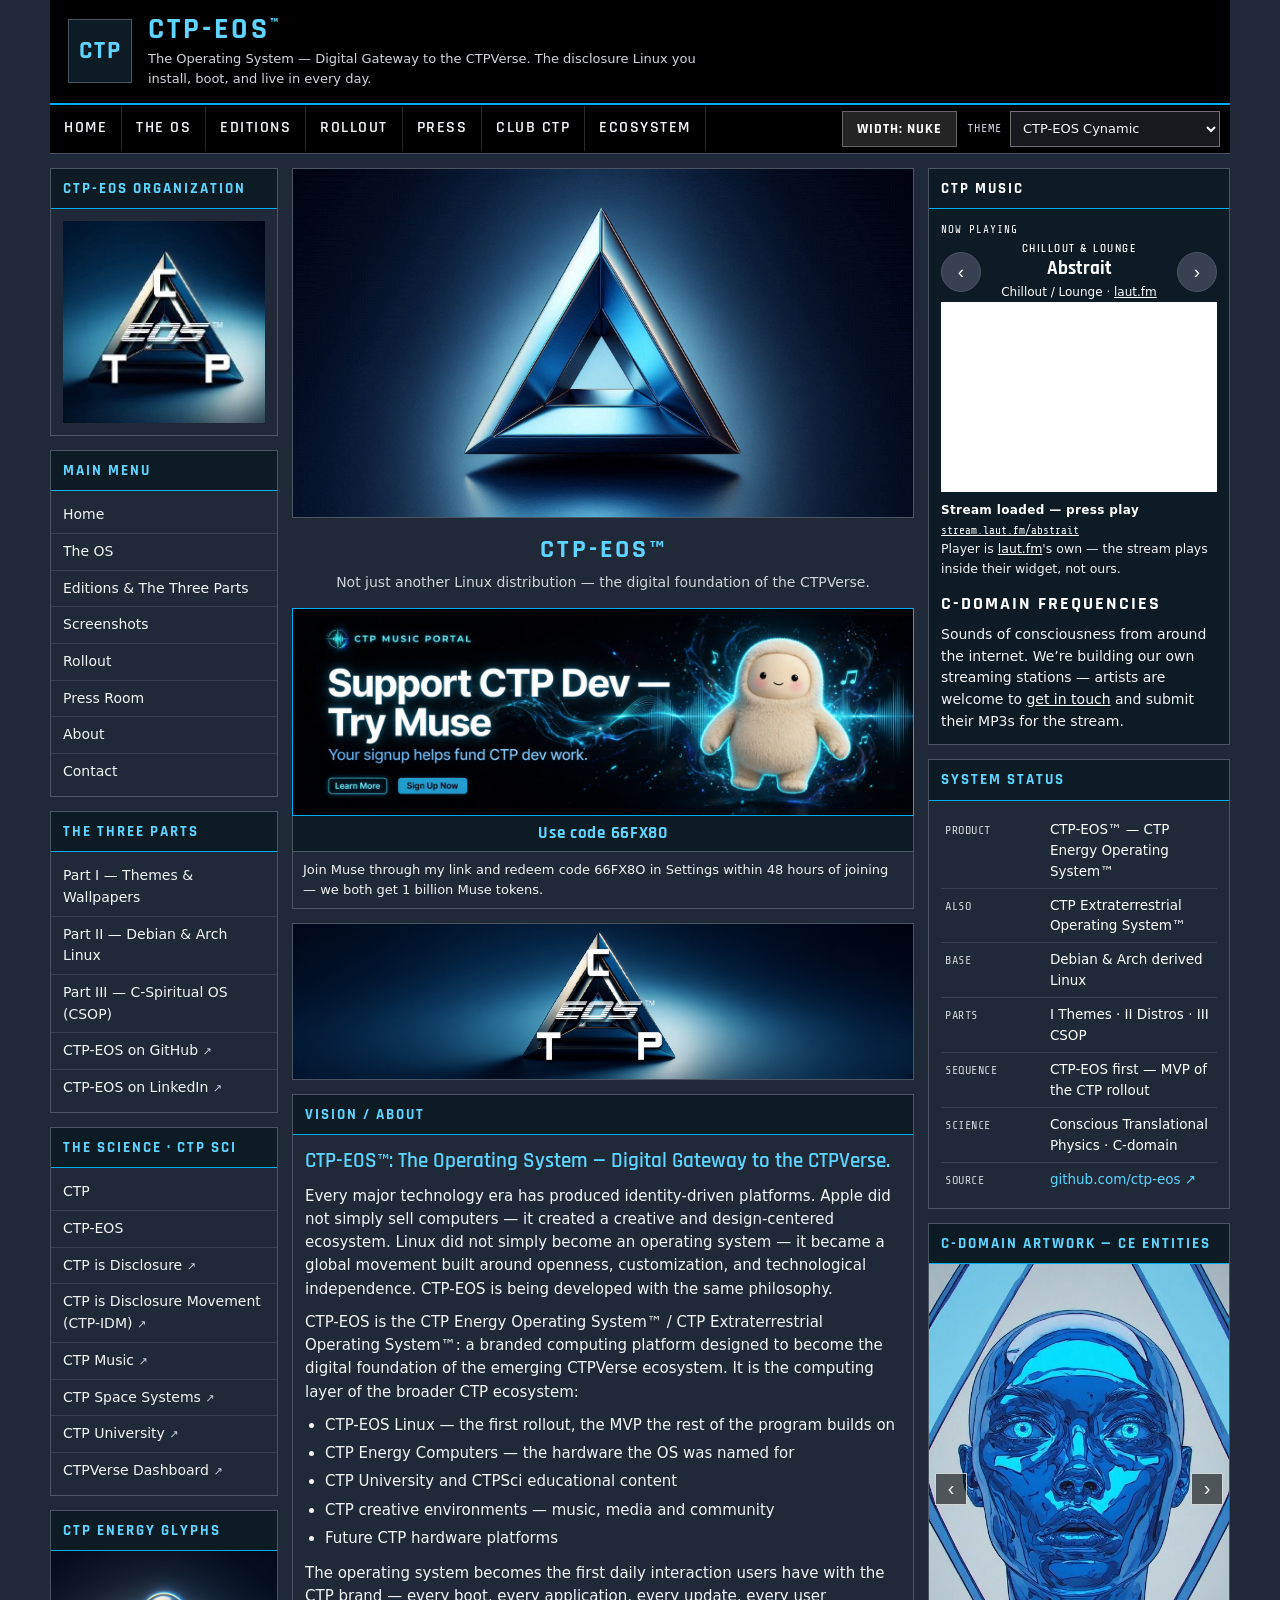
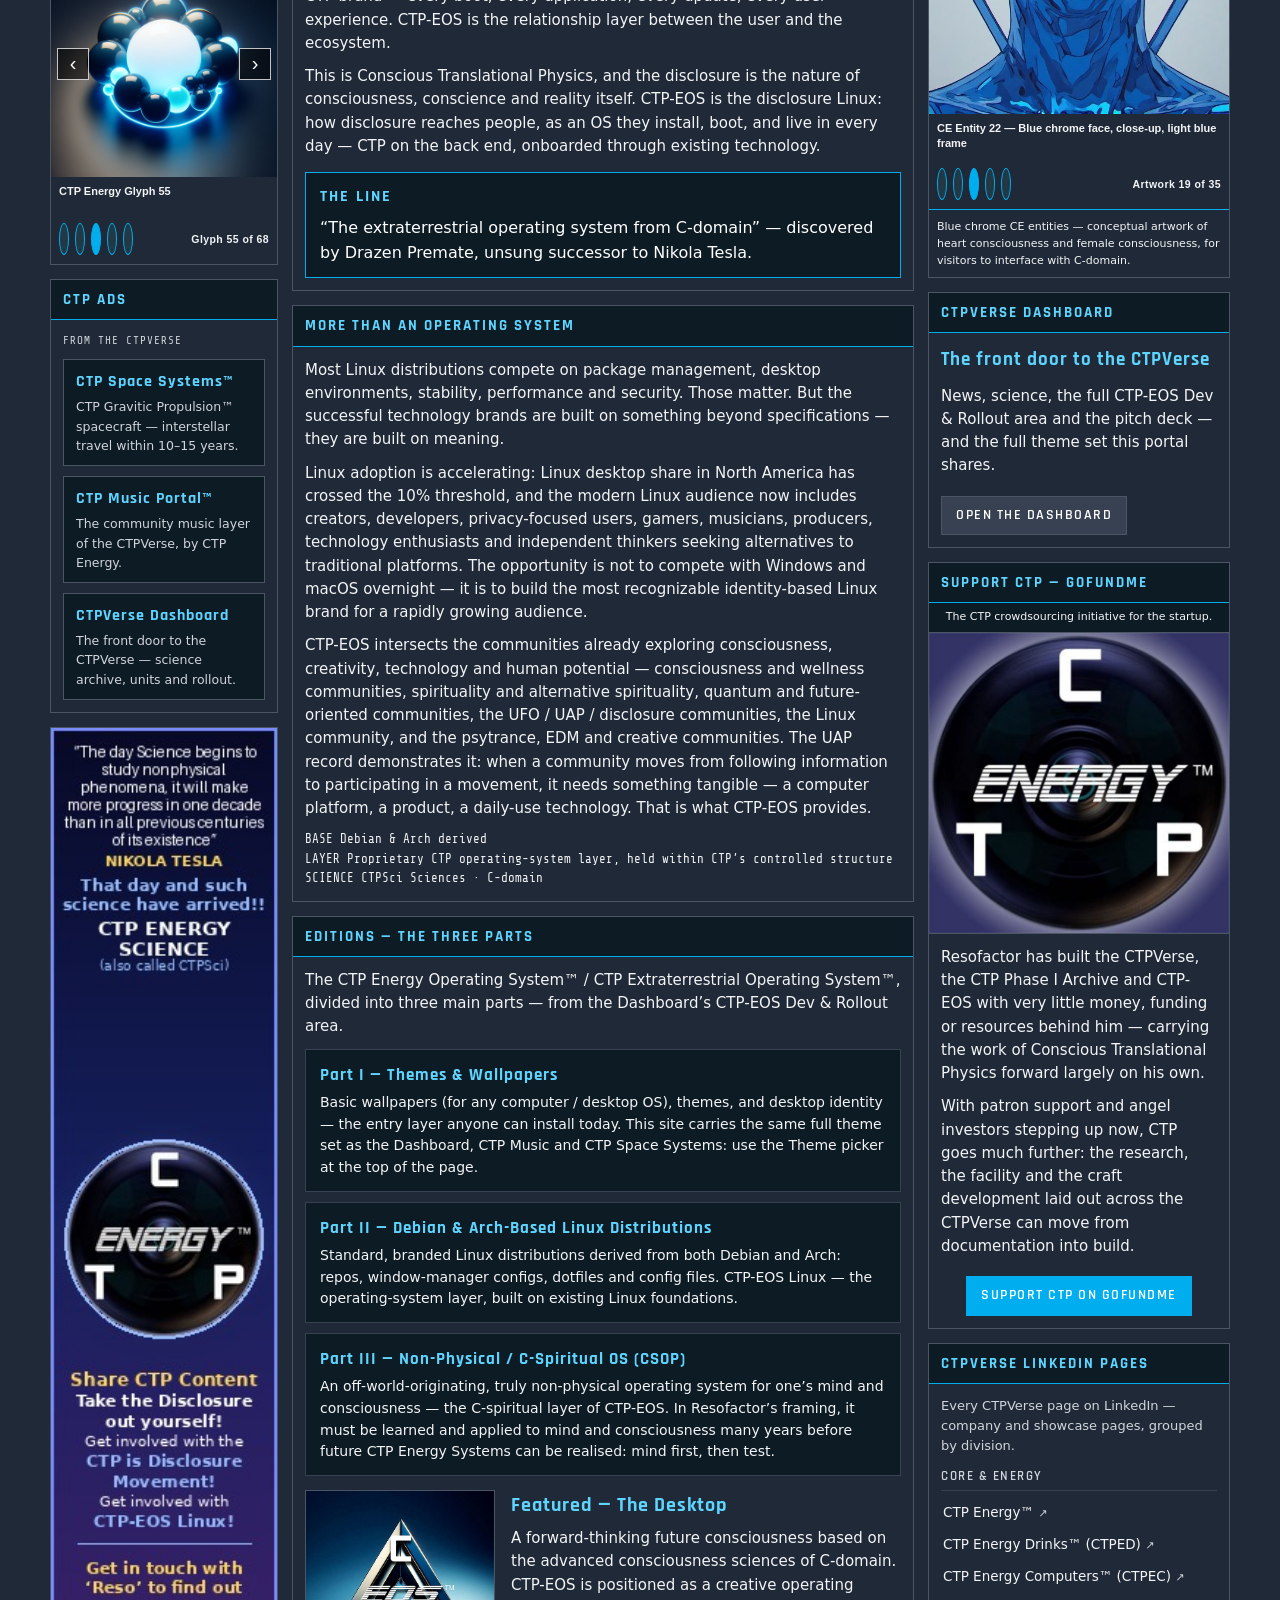
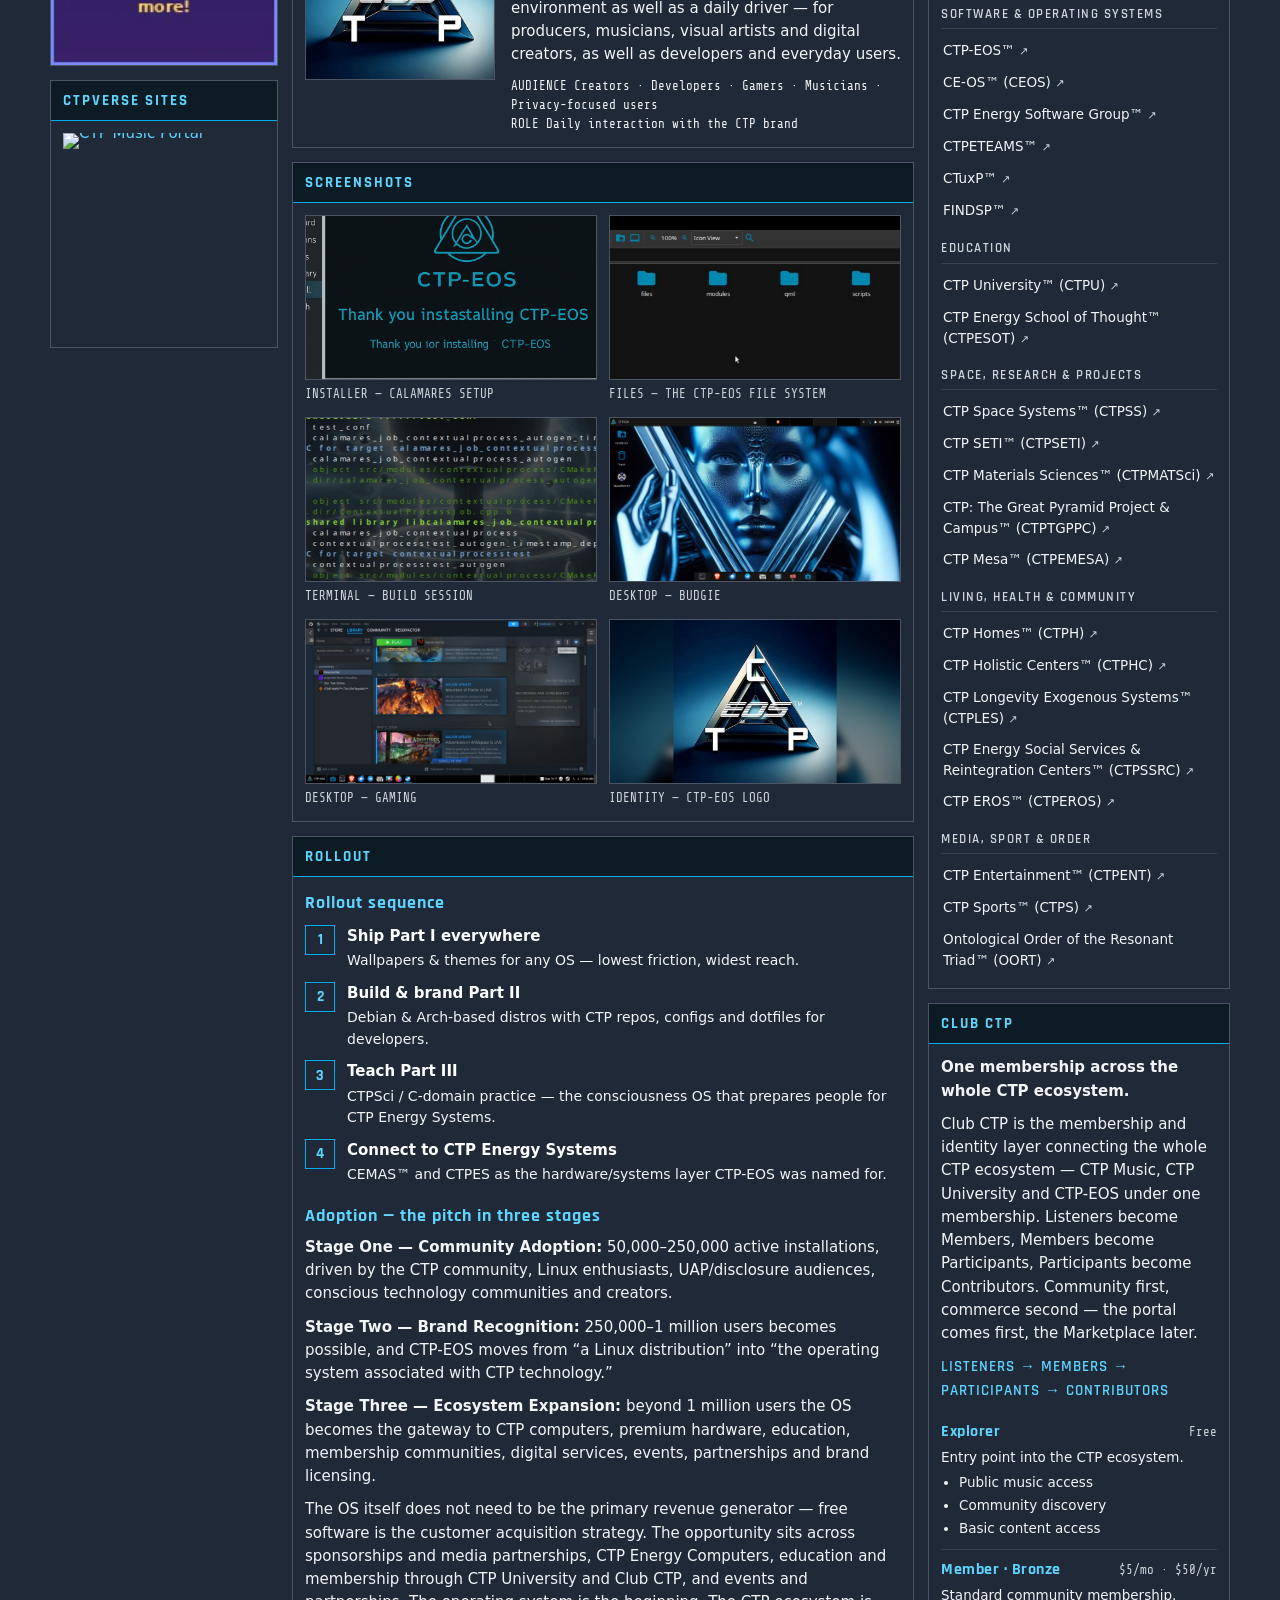
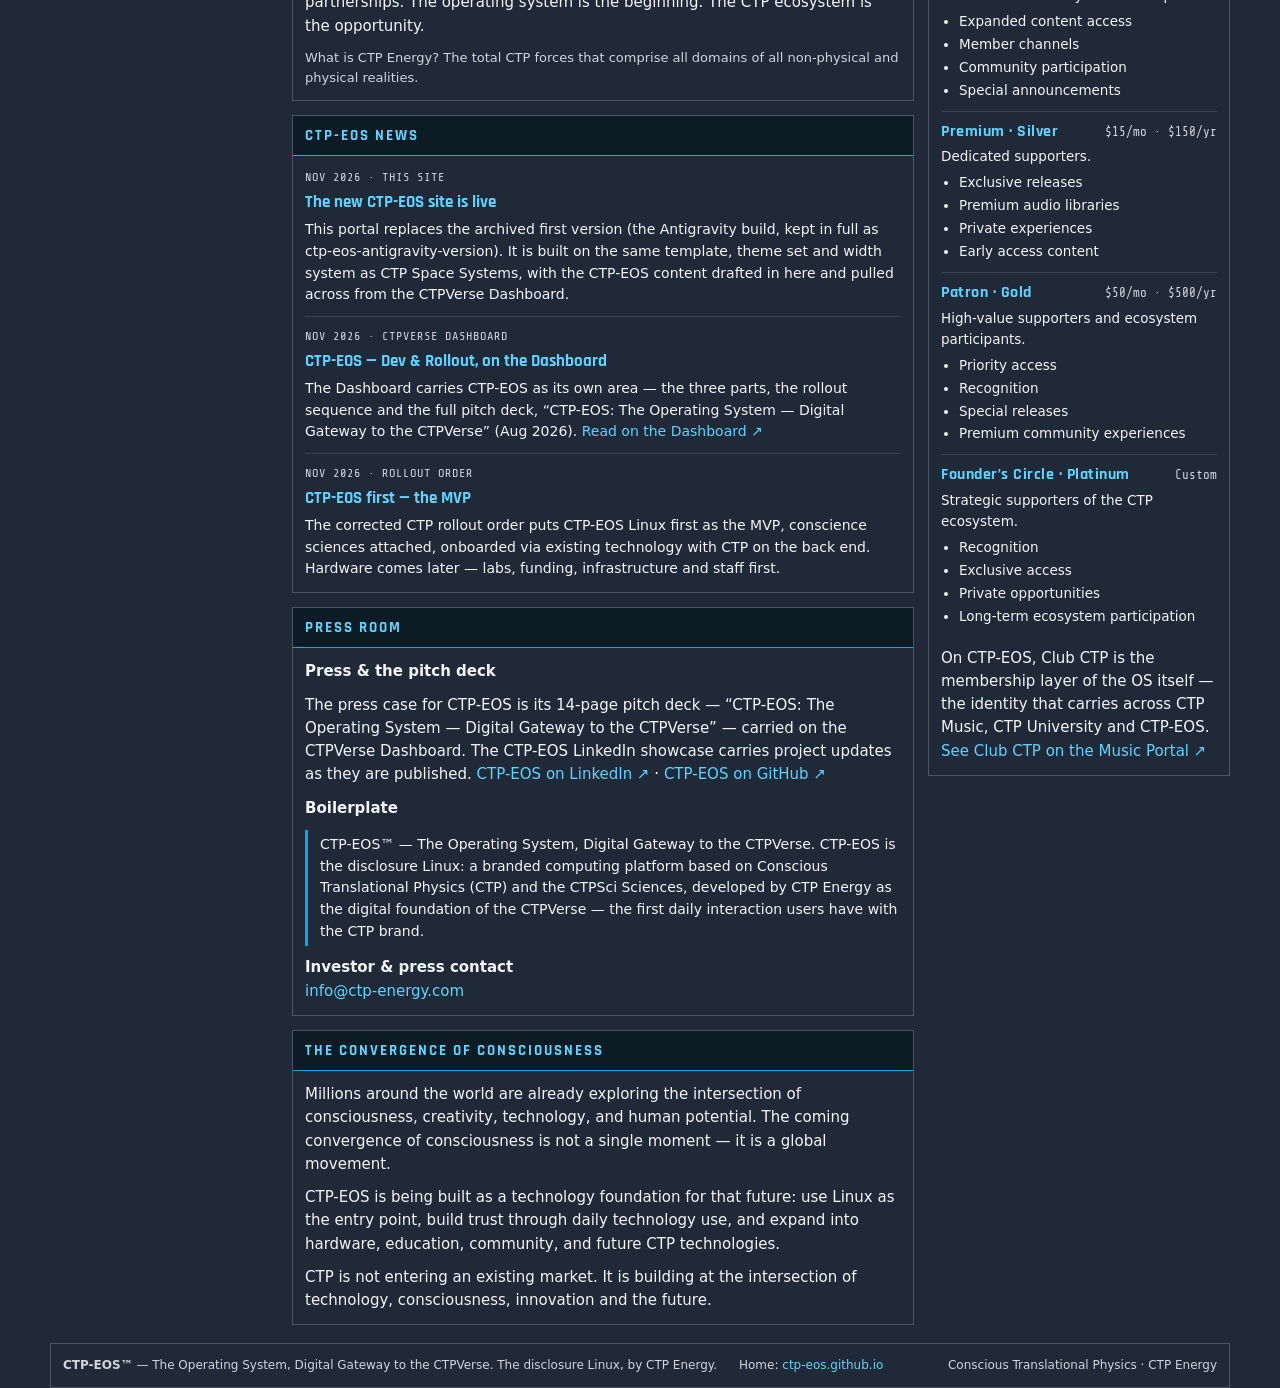
==== commit 80d0a411: "Extract CTP-EOS images to assets/ tree; index.html now references asset files" ====
--- a/index.html
+++ b/index.html
@@ -1242,7 +1242,7 @@
               <section class="module" aria-label="CTP skyscraper banner">
           <div class="module-body" style="padding:0">
             <a href="https://linktr.ee/resofactor" target="_blank" rel="noopener noreferrer" style="display:block;line-height:0" aria-label="CTP Energy Science (also called CTPSci) — visit Resofactor on Linktree">
-              <img src="assets/branding/ctp-ad-banner-new.jpg" alt="CTP Energy Science (also called CTPSci) — Share CTP Content. Take the Disclosure out yourself! Get involved with the CTP is Disclosure Movement and CTP-EOS Linux. Get in touch with 'Reso' to find out more." width="154" height="638" loading="lazy" style="display:block;width:100%;height:auto" />
+              <img src="assets/branding/ctp-ad-banner-new.jpg" alt="CTP Energy Science (also called CTPSci) — Share CTP Content. Take the Disclosure out yourself! Get involved with the CTP is Disclosure Movement and CTP-EOS Linux. Get in touch with 'Reso' to find out more." width="154" height="638" style="display:block;width:100%;height:auto" />
             </a>
           </div>
         </section>
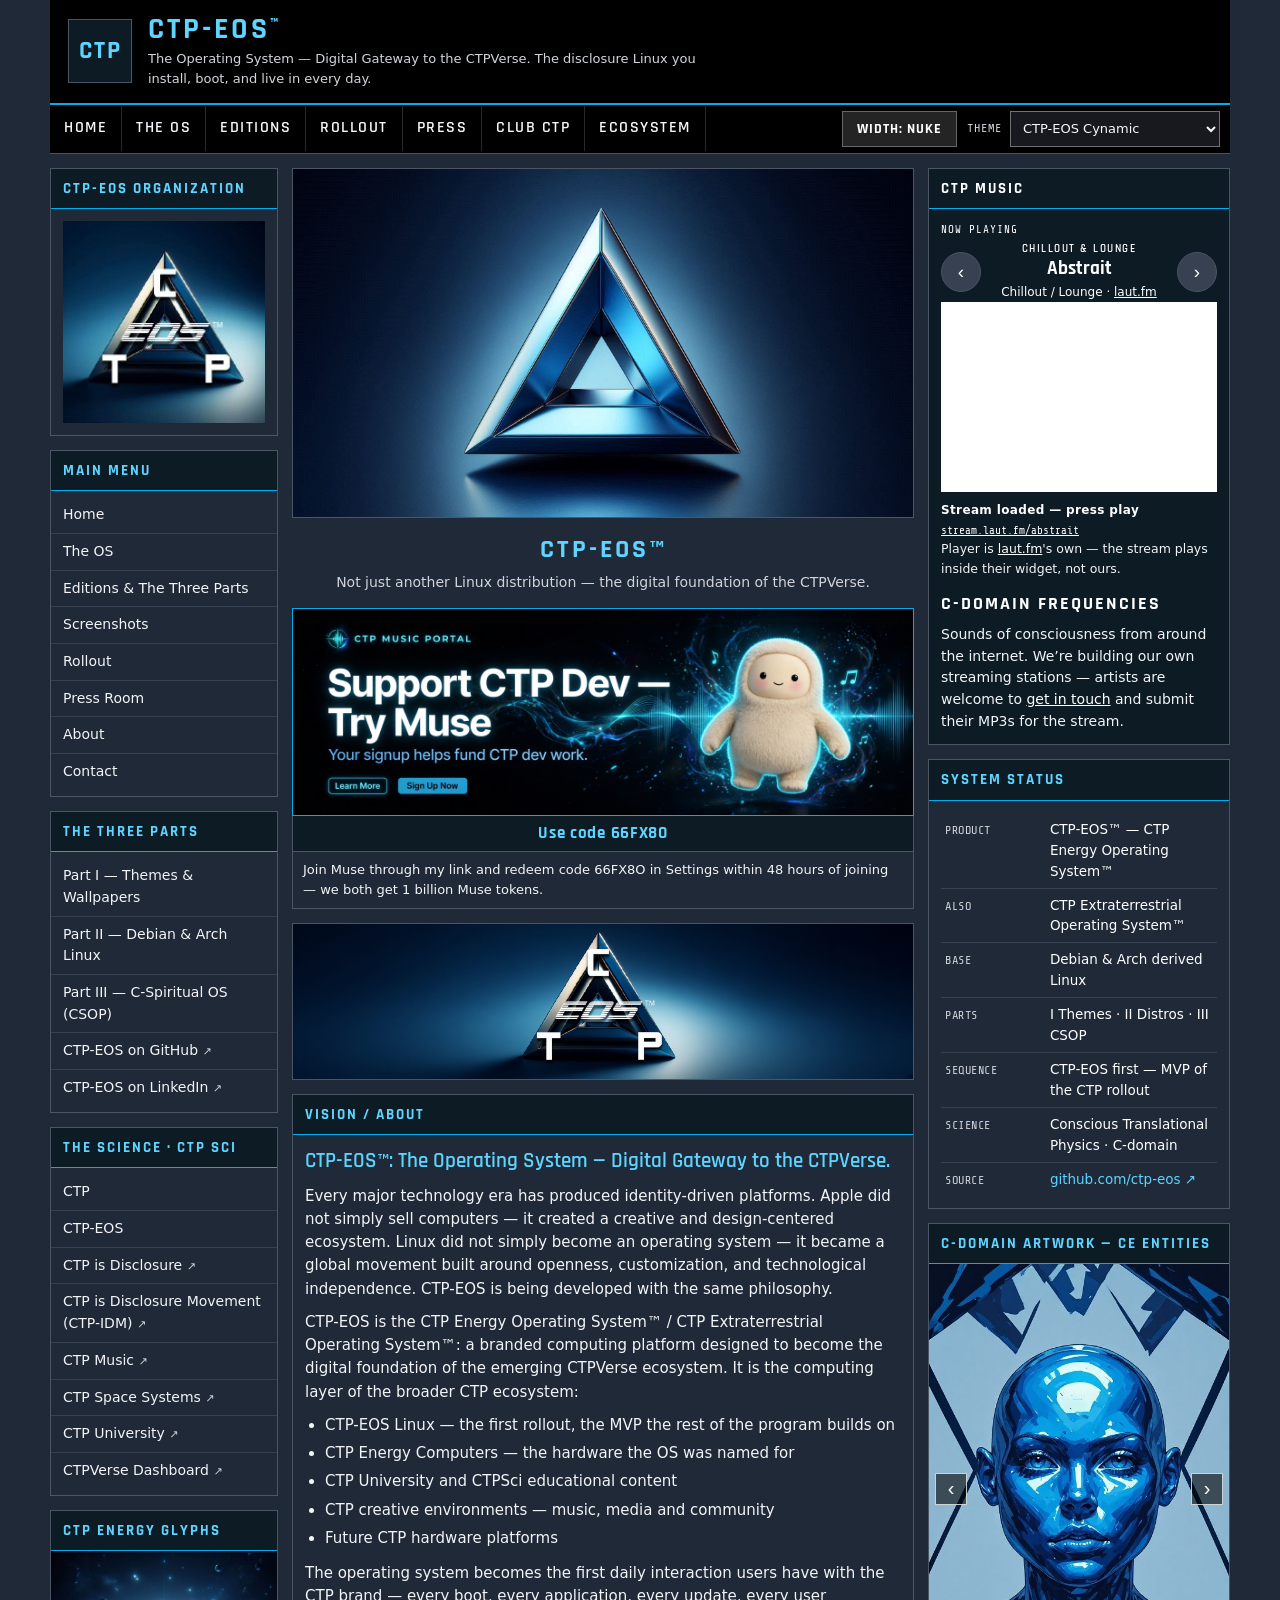
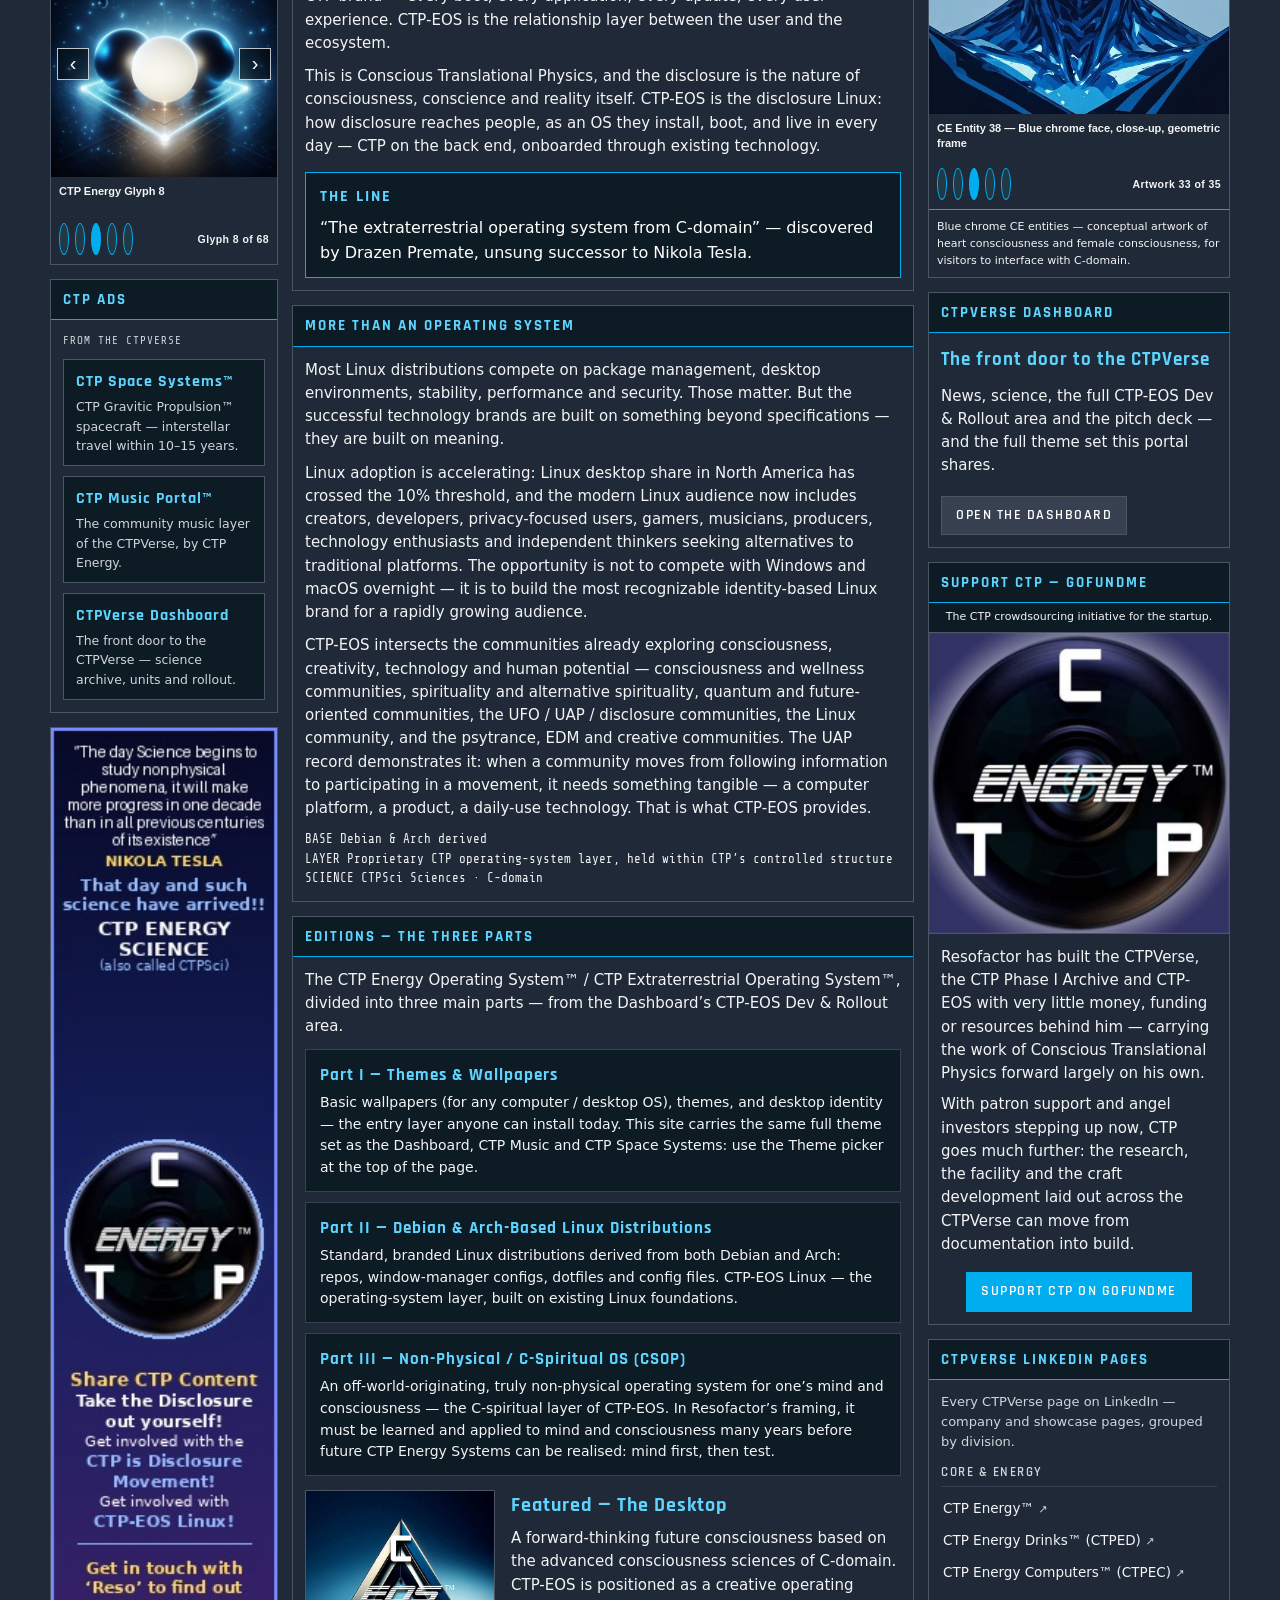
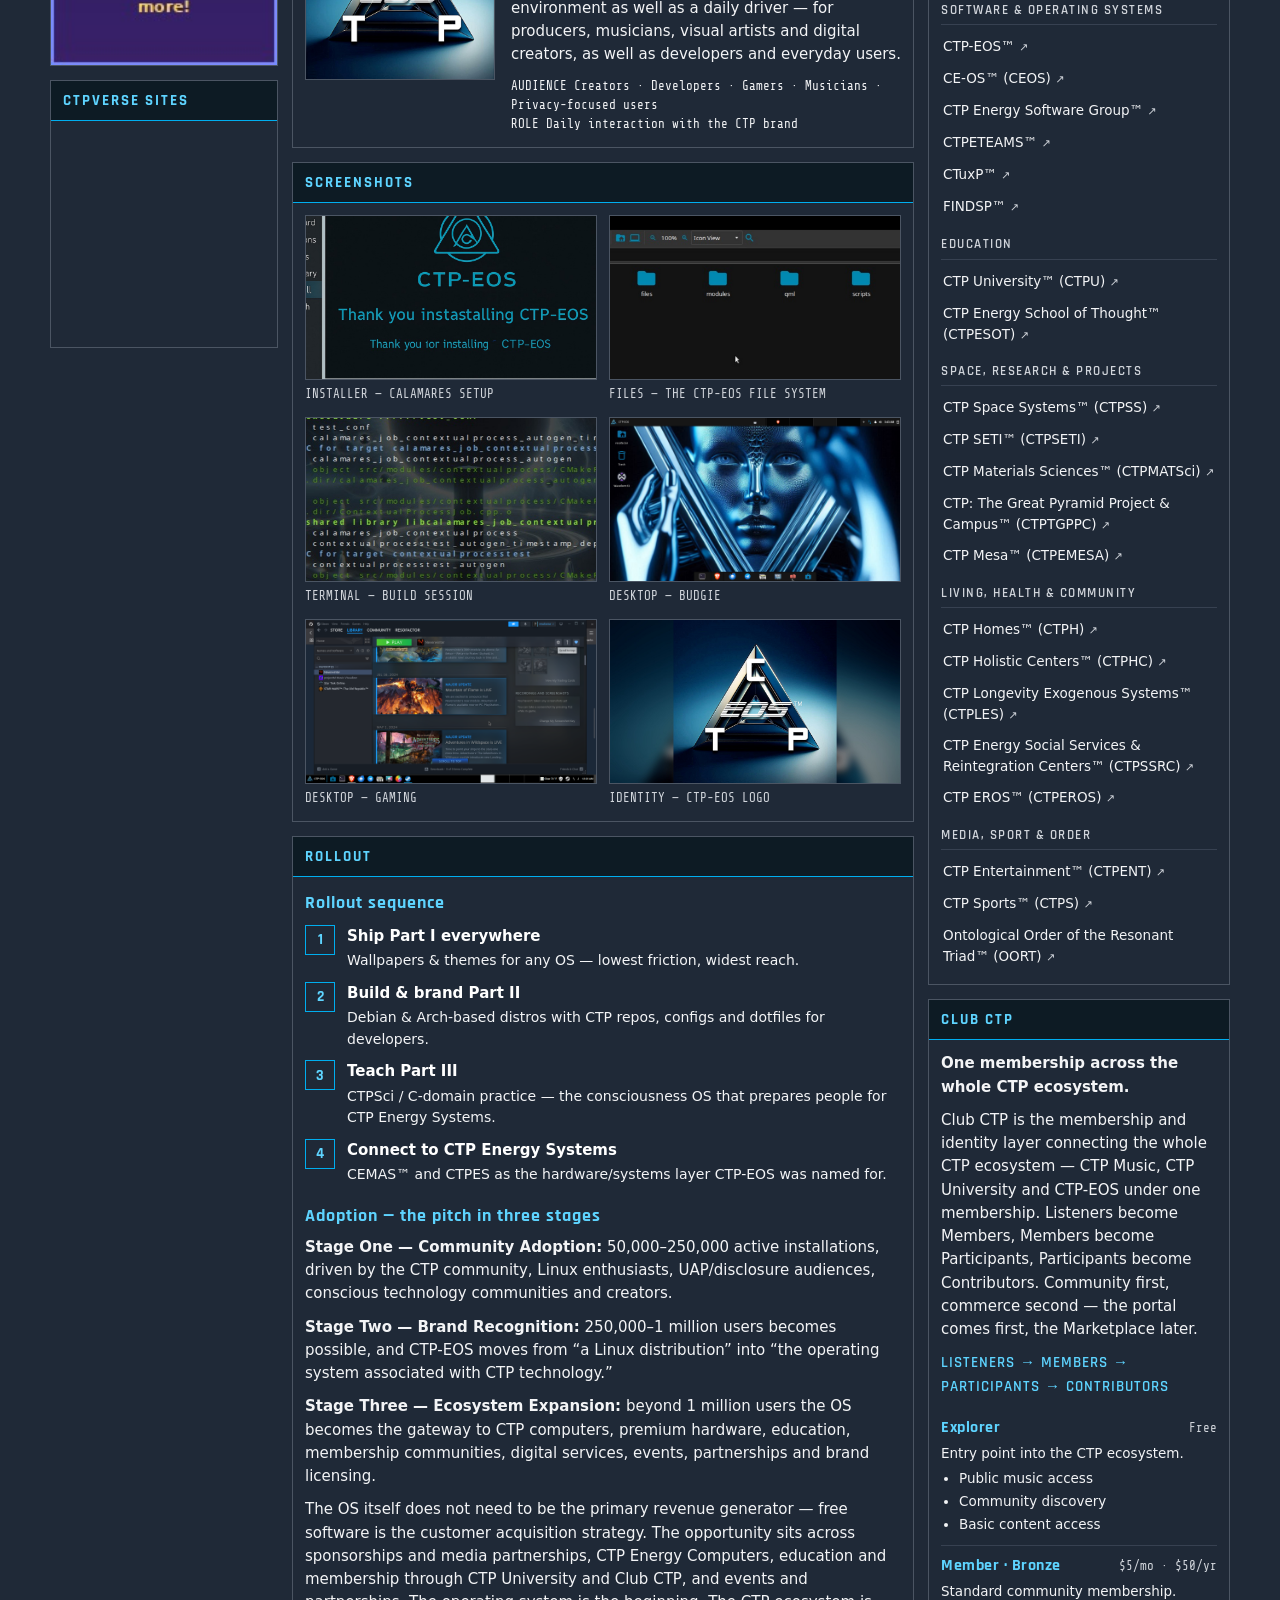
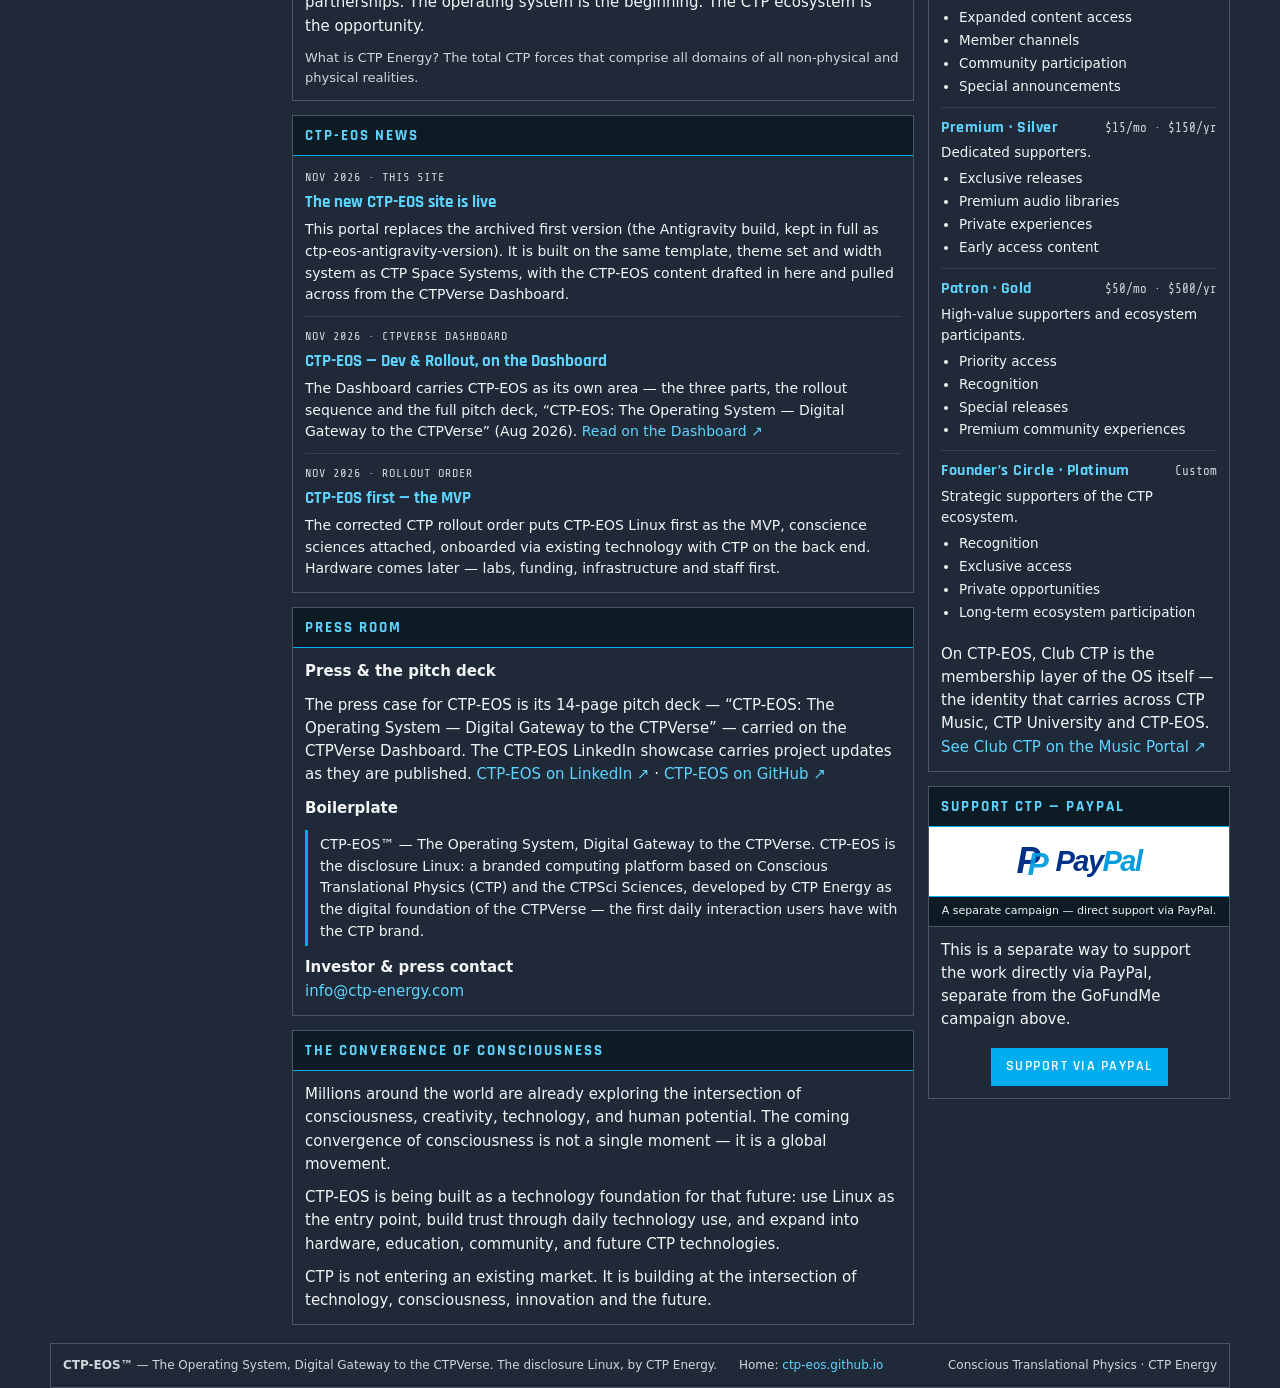
==== commit e74a5ffe: "Extract CTP-EOS images to assets/ tree; index.html now references asset files" ====
--- a/index.html
+++ b/index.html
@@ -878,6 +878,24 @@
       .mp-genre { font-size: 12px; color: var(--text); }
       .mp-status { margin-top: 9px; font-size: 12px; font-weight: 600; letter-spacing: .03em; color: var(--text); }
       .mp-source { font-family: "Share Tech Mono", monospace; font-size: 11px; color: var(--text); word-break: break-all; margin-top: 3px; }
+    
+      /* Support CTP — PayPal (copied from the CTPVerse Dashboard) */
+      #support-ctp-paypal{scroll-margin-top:52px}
+      #support-ctp-paypal .btn{max-width:100%; white-space:normal; text-align:center; justify-content:center; line-height:1.4; overflow-wrap:anywhere}
+      .support-body p{margin:0 0 8px}
+      .support-body p:last-child{margin-bottom:0}
+      /* PayPal logo — large clickable brand mark at the top of the PayPal module */
+      .paypal-logo-link{display:block; background:#ffffff; text-decoration:none; line-height:1; text-align:center; border-bottom:1px solid var(--blue); padding:16px 8px 14px; cursor:pointer}
+      .paypal-logo-link:hover{background:#eef6fd; text-decoration:none}
+      .paypal-logo-link:focus-visible{outline:3px solid #009cde; outline-offset:-3px}
+      .paypal-logo{display:inline-flex; align-items:center; gap:7px}
+      .paypal-mark{position:relative; display:inline-block; width:32px; height:36px; flex:0 0 auto}
+      .paypal-mark .pp{position:absolute; top:0; font-family:Verdana,Tahoma,Arial,sans-serif; font-weight:900; font-style:italic; font-size:36px; line-height:1}
+      .paypal-mark .pp-dark{left:0; color:#003087}
+      .paypal-mark .pp-light{left:11px; top:5px; color:#009cde; opacity:.92; font-size:32px}
+      .paypal-word{font-family:Verdana,Tahoma,Arial,sans-serif; font-size:29px; font-weight:900; font-style:italic; letter-spacing:-1.5px; line-height:1; white-space:nowrap}
+      .paypal-word .pay{color:#003087}
+      .paypal-word .pal{color:#009cde}
     </style>
   </head>
   <body id="top">
@@ -1686,7 +1704,16 @@
             <p style="margin-top:10px;">On CTP-EOS, Club CTP is the membership layer of the OS itself — the identity that carries across CTP Music, CTP University and CTP-EOS. <a href="https://ctp-music.github.io/#club" target="_blank" rel="noopener">See Club CTP on the Music Portal ↗</a></p>
           </div>
         </section>
-      </aside>
+<section class="module" id="support-ctp-paypal" aria-label="Support CTP via PayPal">
+          <div class="module-title">Support CTP — PayPal</div>
+          <a class="paypal-logo-link" href="https://www.paypal.com/donate?business=ctpenergy@gmail.com" target="_blank" rel="noopener" aria-label="Donate to CTP via PayPal"><span class="paypal-logo" aria-hidden="true"><span class="paypal-mark"><span class="pp pp-dark">P</span><span class="pp pp-light">P</span></span><span class="paypal-word"><span class="pay">Pay</span><span class="pal">Pal</span></span></span></a>
+          <p class="support-subtitle">A separate campaign — direct support via PayPal.</p>
+          <div class="module-body support-body">
+            <p>This is a separate way to support the work directly via PayPal, separate from the GoFundMe campaign above.</p>
+            <p class="support-actions"><a class="btn btn-primary" href="https://www.paypal.com/donate?business=ctpenergy@gmail.com" target="_blank" rel="noopener">Support via PayPal</a></p>
+          </div>
+        </section>
+</aside>
     </div>
 
     <footer class="site-foot">
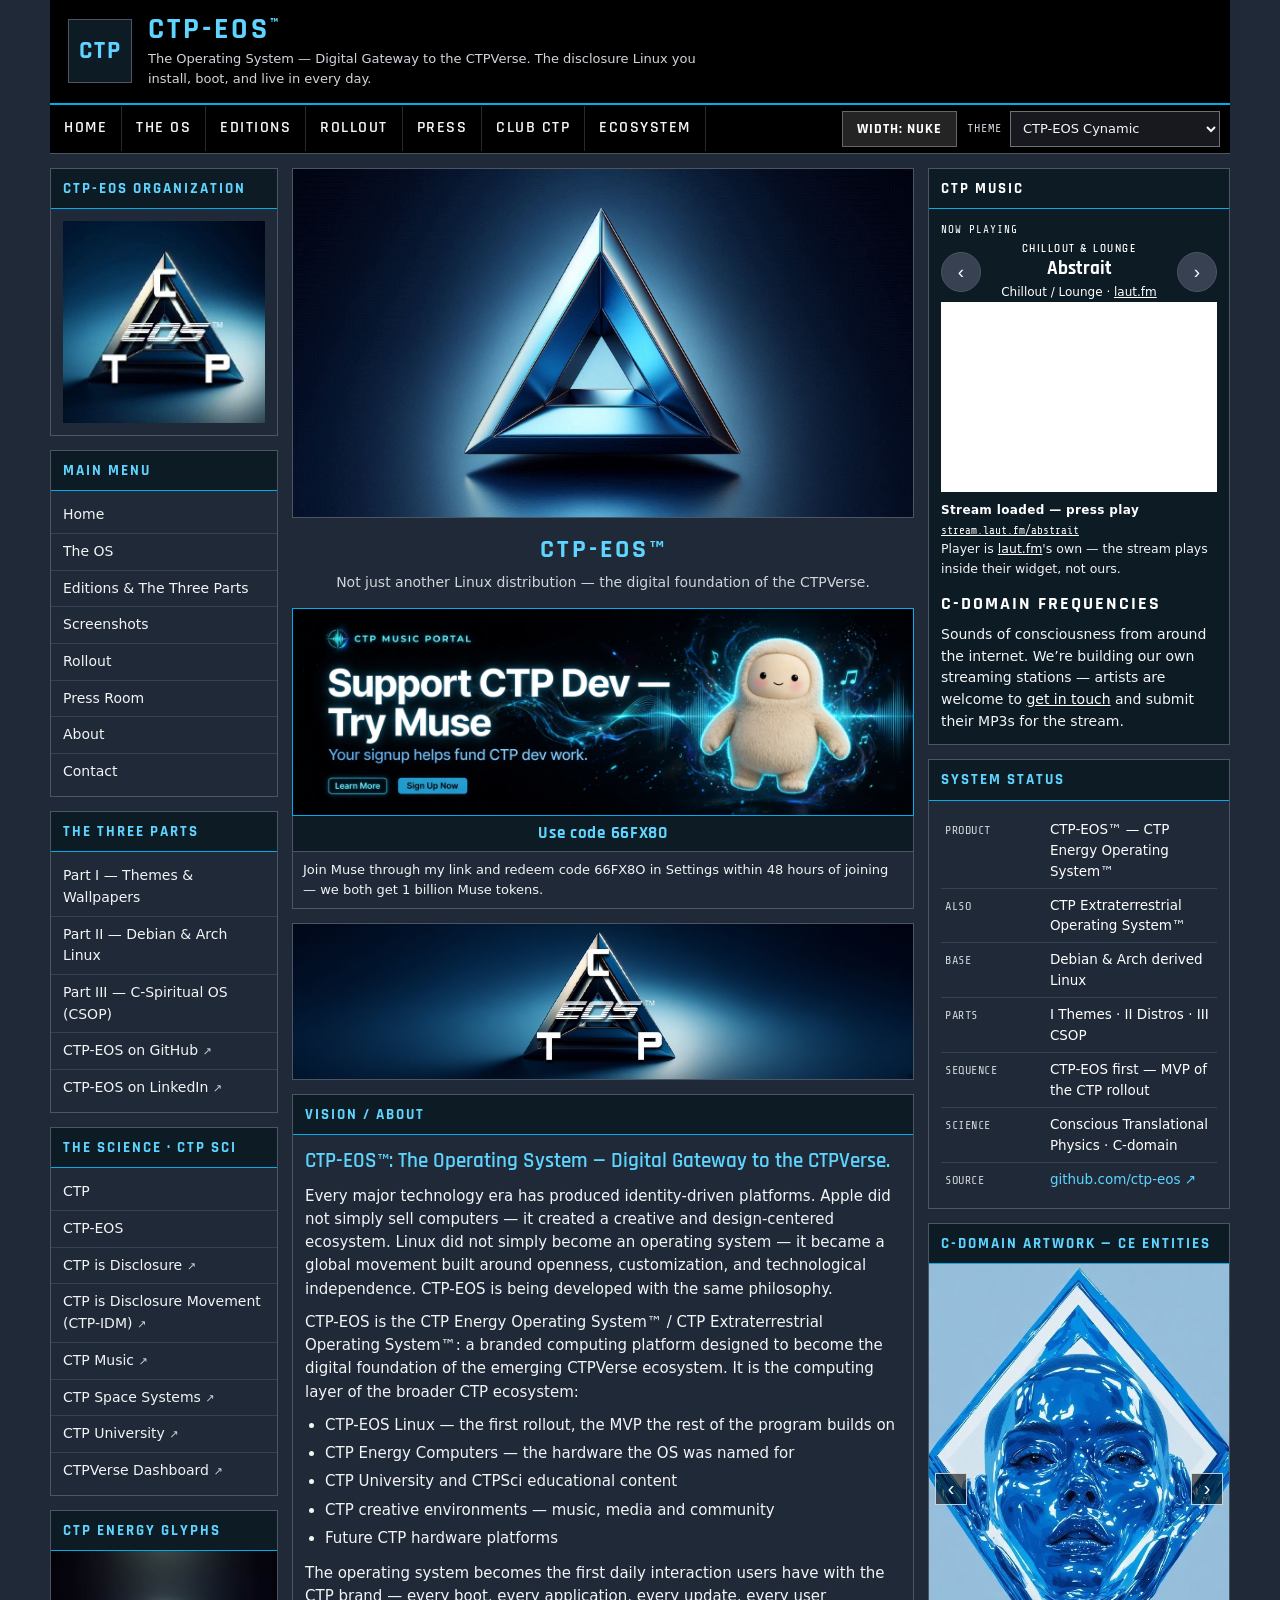
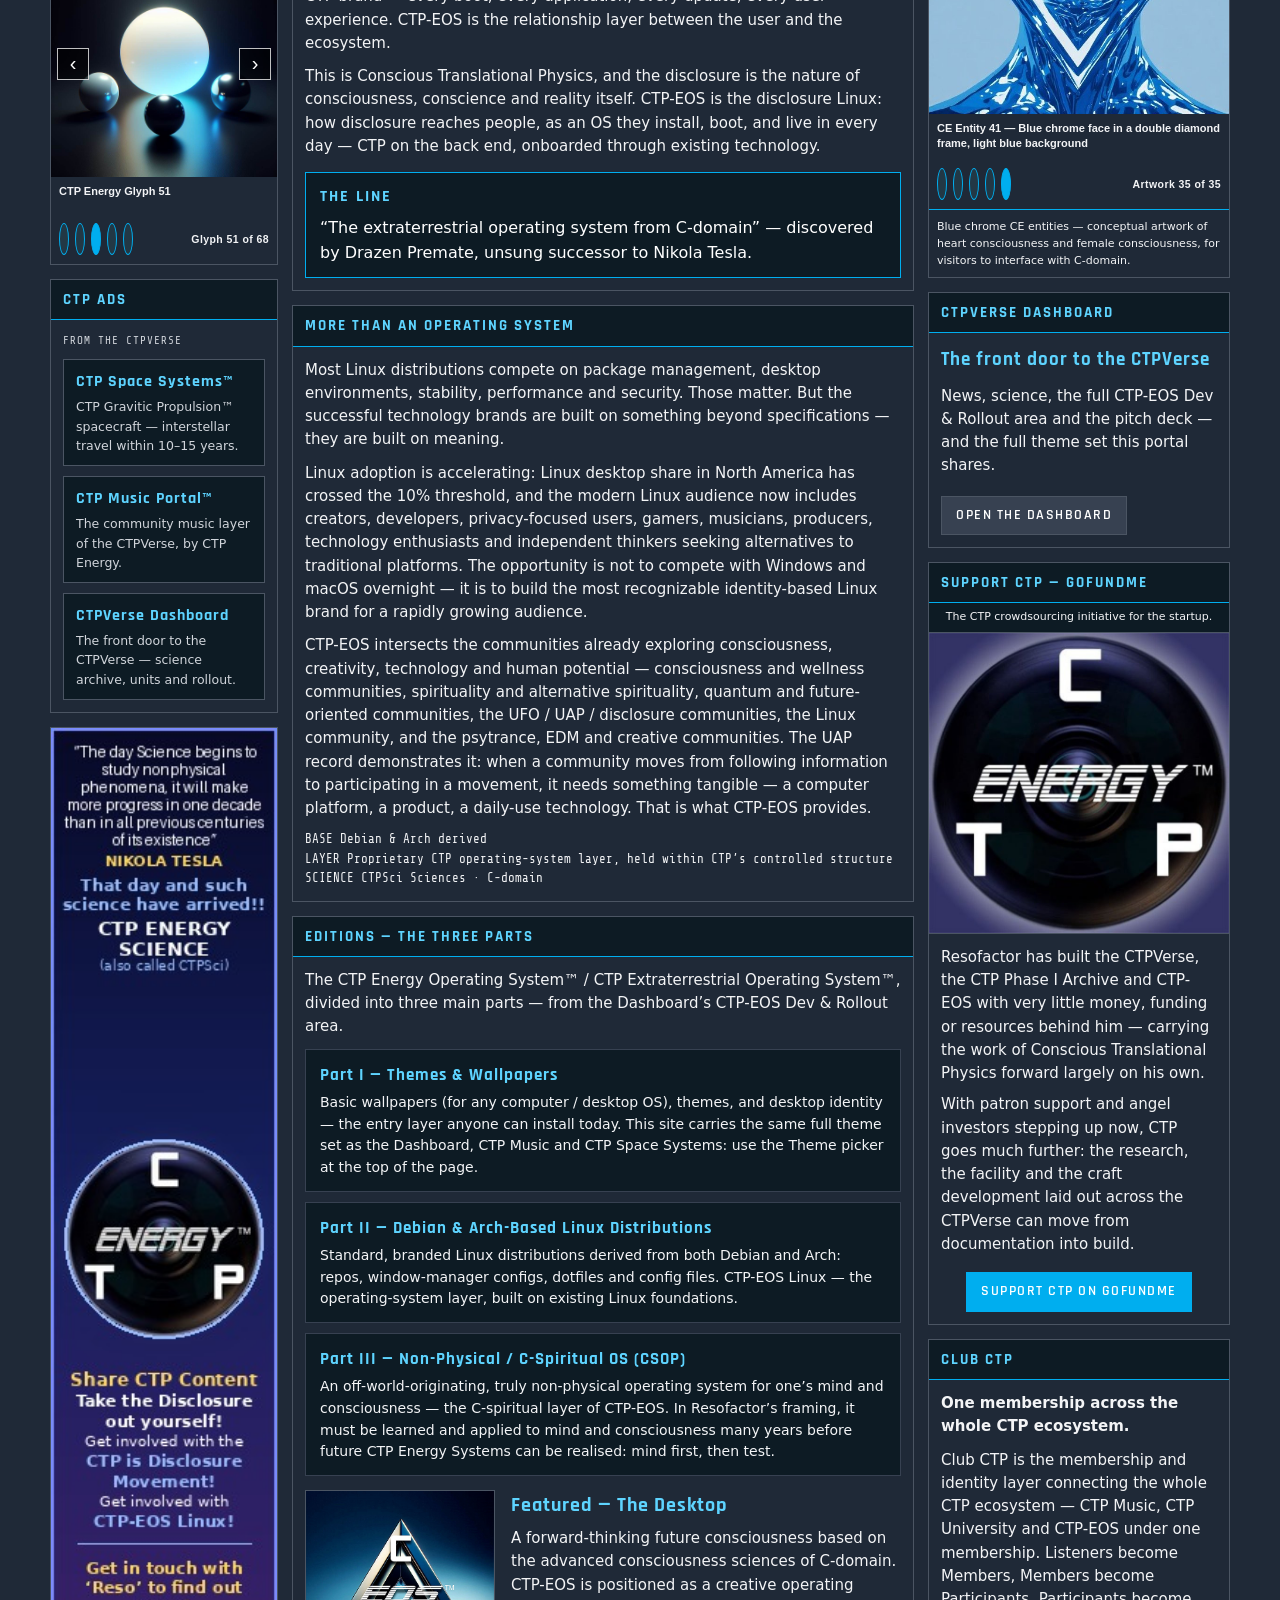
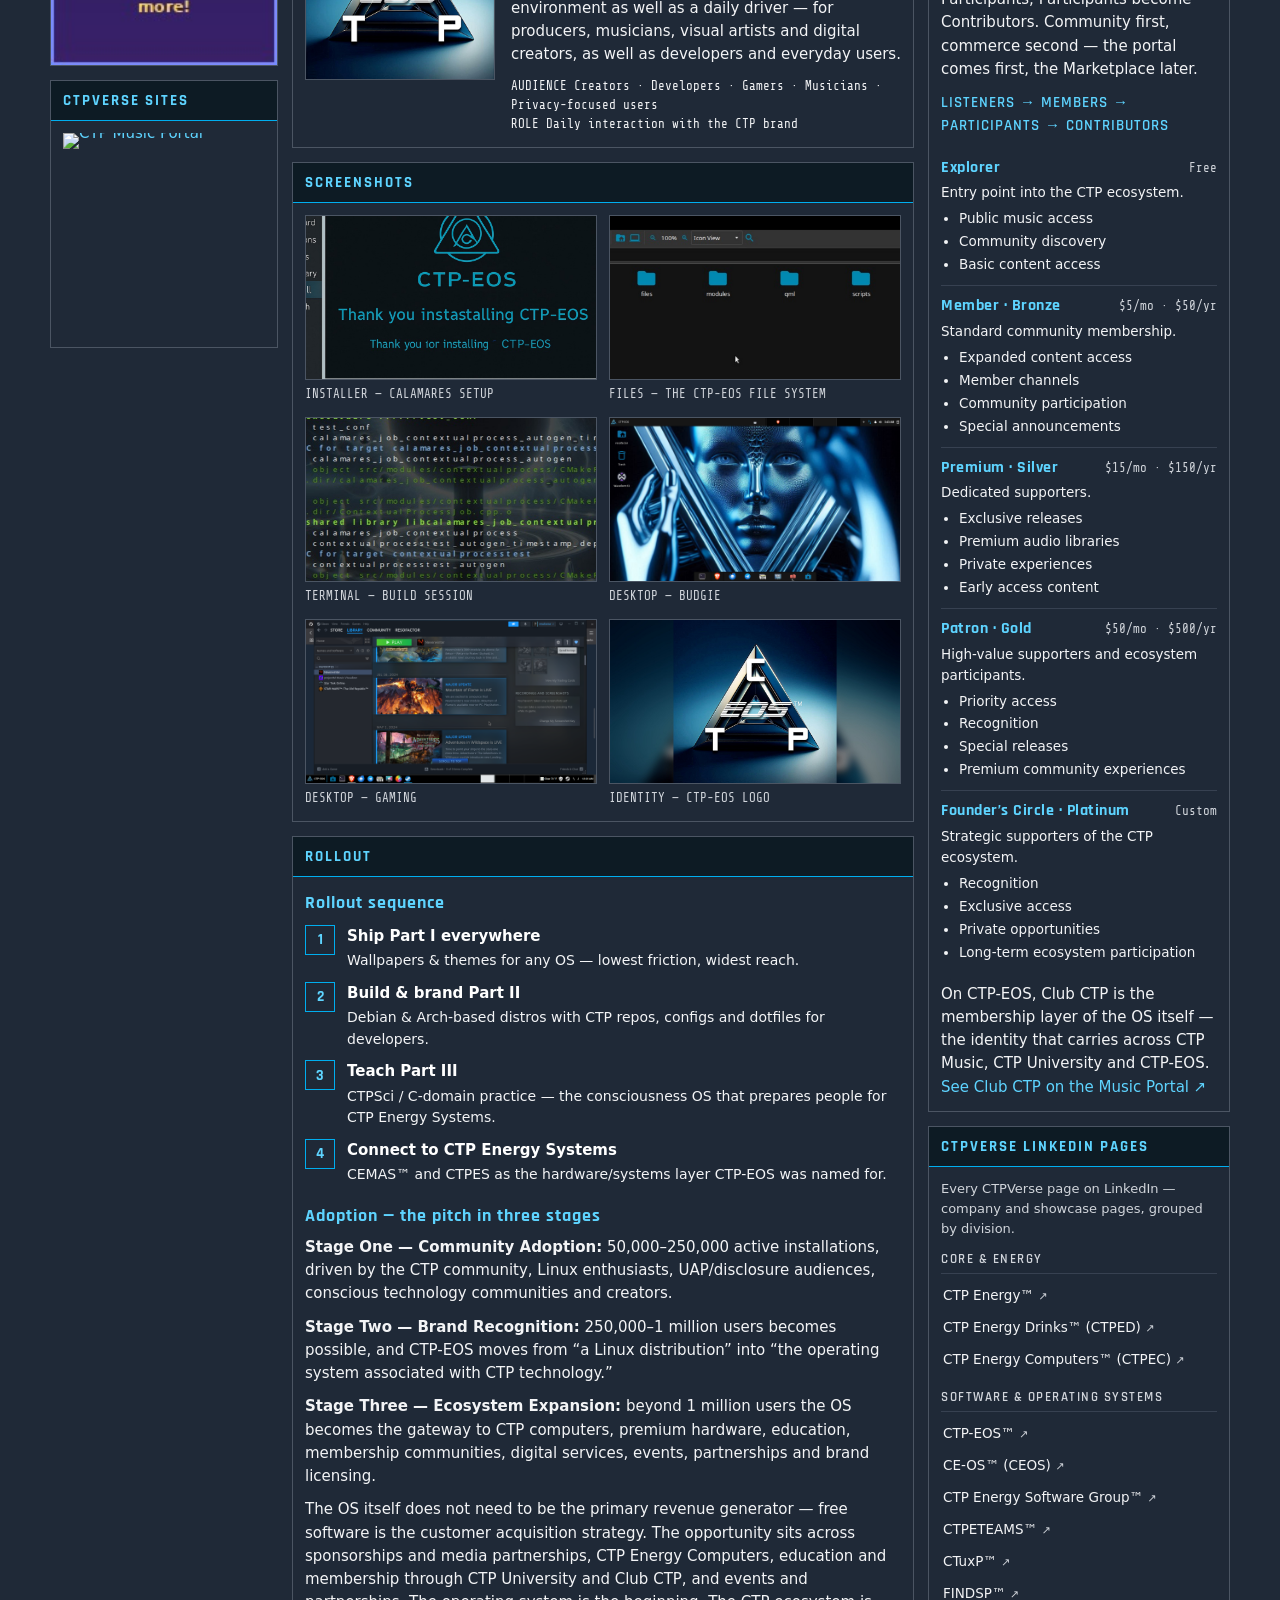
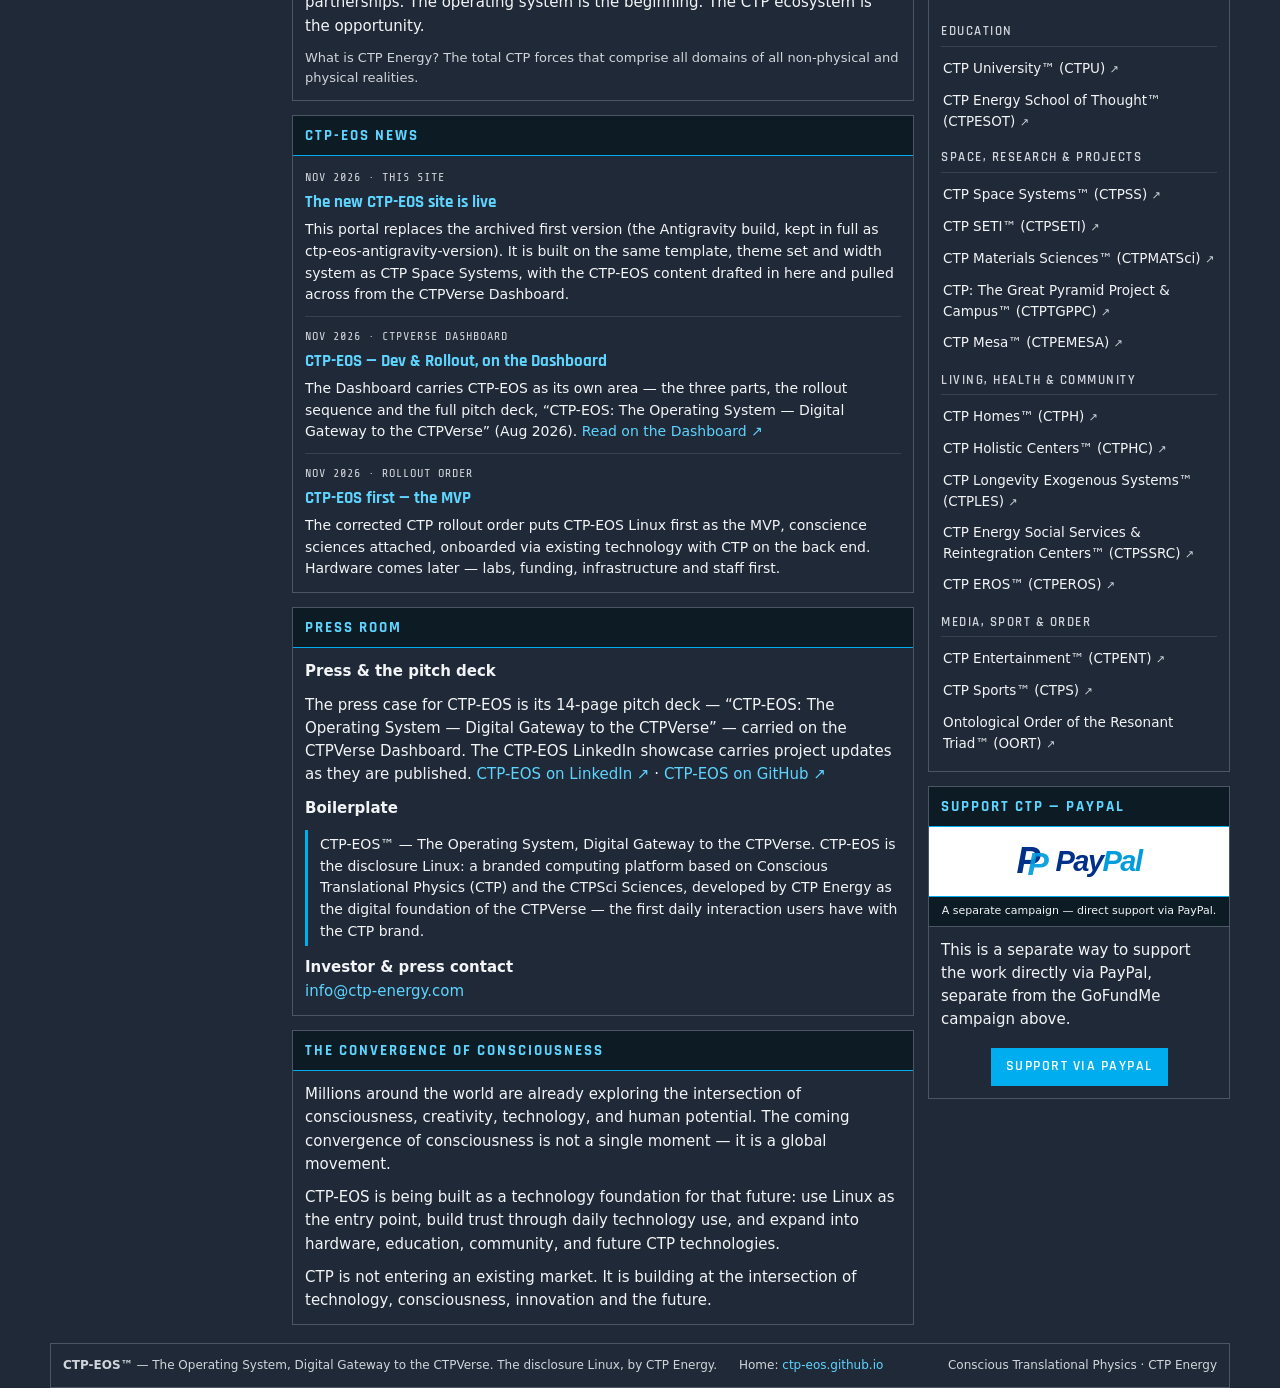
==== commit ae53b593: "Extract CTP-EOS images to assets/ tree; index.html now references asset files" ====
--- a/index.html
+++ b/index.html
@@ -1621,7 +1621,43 @@
           </div>
         </section>
 
-        <section class="module" id="linkedin" aria-label="CTPVerse LinkedIn pages">
+        
+
+        <section class="module" id="club" aria-label="Club CTP">
+          <div class="module-title">Club CTP</div>
+          <div class="module-body">
+            <p><b>One membership across the whole CTP ecosystem.</b></p>
+            <p>Club CTP is the membership and identity layer connecting the whole CTP ecosystem — CTP Music, CTP University and CTP-EOS under one membership. Listeners become Members, Members become Participants, Participants become Contributors. Community first, commerce second — the portal comes first, the Marketplace later.</p>
+            <p style="font-family:'Rajdhani',sans-serif; font-weight:600; letter-spacing:1px; color:var(--heading);">LISTENERS → MEMBERS → PARTICIPANTS → CONTRIBUTORS</p>
+            <div class="club-tier">
+              <div class="t-head"><span class="t-name">Explorer</span><span class="t-price">Free</span></div>
+              <p style="margin:2px 0 0; font-size:13.5px;">Entry point into the CTP ecosystem.</p>
+              <ul><li>Public music access</li><li>Community discovery</li><li>Basic content access</li></ul>
+            </div>
+            <div class="club-tier">
+              <div class="t-head"><span class="t-name">Member · Bronze</span><span class="t-price">$5/mo · $50/yr</span></div>
+              <p style="margin:2px 0 0; font-size:13.5px;">Standard community membership.</p>
+              <ul><li>Expanded content access</li><li>Member channels</li><li>Community participation</li><li>Special announcements</li></ul>
+            </div>
+            <div class="club-tier">
+              <div class="t-head"><span class="t-name">Premium · Silver</span><span class="t-price">$15/mo · $150/yr</span></div>
+              <p style="margin:2px 0 0; font-size:13.5px;">Dedicated supporters.</p>
+              <ul><li>Exclusive releases</li><li>Premium audio libraries</li><li>Private experiences</li><li>Early access content</li></ul>
+            </div>
+            <div class="club-tier">
+              <div class="t-head"><span class="t-name">Patron · Gold</span><span class="t-price">$50/mo · $500/yr</span></div>
+              <p style="margin:2px 0 0; font-size:13.5px;">High-value supporters and ecosystem participants.</p>
+              <ul><li>Priority access</li><li>Recognition</li><li>Special releases</li><li>Premium community experiences</li></ul>
+            </div>
+            <div class="club-tier">
+              <div class="t-head"><span class="t-name">Founder&rsquo;s Circle · Platinum</span><span class="t-price">Custom</span></div>
+              <p style="margin:2px 0 0; font-size:13.5px;">Strategic supporters of the CTP ecosystem.</p>
+              <ul><li>Recognition</li><li>Exclusive access</li><li>Private opportunities</li><li>Long-term ecosystem participation</li></ul>
+            </div>
+            <p style="margin-top:10px;">On CTP-EOS, Club CTP is the membership layer of the OS itself — the identity that carries across CTP Music, CTP University and CTP-EOS. <a href="https://ctp-music.github.io/#club" target="_blank" rel="noopener">See Club CTP on the Music Portal ↗</a></p>
+          </div>
+        </section>
+<section class="module" id="linkedin" aria-label="CTPVerse LinkedIn pages">
           <div class="module-title">CTPVerse LinkedIn Pages</div>
           <div class="module-body">
             <p style="margin:0 0 10px; color:var(--muted); font-size:13px;">Every CTPVerse page on LinkedIn — company and showcase pages, grouped by division.</p>
@@ -1667,41 +1703,6 @@
               <a href="https://www.linkedin.com/showcase/ctp-sports" target="_blank" rel="noopener">CTP Sports™ (CTPS) <span class="ext">↗</span></a>
               <a href="https://www.linkedin.com/company/oort-order" target="_blank" rel="noopener">Ontological Order of the Resonant Triad™ (OORT) <span class="ext">↗</span></a>
             </div>
-          </div>
-        </section>
-
-        <section class="module" id="club" aria-label="Club CTP">
-          <div class="module-title">Club CTP</div>
-          <div class="module-body">
-            <p><b>One membership across the whole CTP ecosystem.</b></p>
-            <p>Club CTP is the membership and identity layer connecting the whole CTP ecosystem — CTP Music, CTP University and CTP-EOS under one membership. Listeners become Members, Members become Participants, Participants become Contributors. Community first, commerce second — the portal comes first, the Marketplace later.</p>
-            <p style="font-family:'Rajdhani',sans-serif; font-weight:600; letter-spacing:1px; color:var(--heading);">LISTENERS → MEMBERS → PARTICIPANTS → CONTRIBUTORS</p>
-            <div class="club-tier">
-              <div class="t-head"><span class="t-name">Explorer</span><span class="t-price">Free</span></div>
-              <p style="margin:2px 0 0; font-size:13.5px;">Entry point into the CTP ecosystem.</p>
-              <ul><li>Public music access</li><li>Community discovery</li><li>Basic content access</li></ul>
-            </div>
-            <div class="club-tier">
-              <div class="t-head"><span class="t-name">Member · Bronze</span><span class="t-price">$5/mo · $50/yr</span></div>
-              <p style="margin:2px 0 0; font-size:13.5px;">Standard community membership.</p>
-              <ul><li>Expanded content access</li><li>Member channels</li><li>Community participation</li><li>Special announcements</li></ul>
-            </div>
-            <div class="club-tier">
-              <div class="t-head"><span class="t-name">Premium · Silver</span><span class="t-price">$15/mo · $150/yr</span></div>
-              <p style="margin:2px 0 0; font-size:13.5px;">Dedicated supporters.</p>
-              <ul><li>Exclusive releases</li><li>Premium audio libraries</li><li>Private experiences</li><li>Early access content</li></ul>
-            </div>
-            <div class="club-tier">
-              <div class="t-head"><span class="t-name">Patron · Gold</span><span class="t-price">$50/mo · $500/yr</span></div>
-              <p style="margin:2px 0 0; font-size:13.5px;">High-value supporters and ecosystem participants.</p>
-              <ul><li>Priority access</li><li>Recognition</li><li>Special releases</li><li>Premium community experiences</li></ul>
-            </div>
-            <div class="club-tier">
-              <div class="t-head"><span class="t-name">Founder&rsquo;s Circle · Platinum</span><span class="t-price">Custom</span></div>
-              <p style="margin:2px 0 0; font-size:13.5px;">Strategic supporters of the CTP ecosystem.</p>
-              <ul><li>Recognition</li><li>Exclusive access</li><li>Private opportunities</li><li>Long-term ecosystem participation</li></ul>
-            </div>
-            <p style="margin-top:10px;">On CTP-EOS, Club CTP is the membership layer of the OS itself — the identity that carries across CTP Music, CTP University and CTP-EOS. <a href="https://ctp-music.github.io/#club" target="_blank" rel="noopener">See Club CTP on the Music Portal ↗</a></p>
           </div>
         </section>
 <section class="module" id="support-ctp-paypal" aria-label="Support CTP via PayPal">
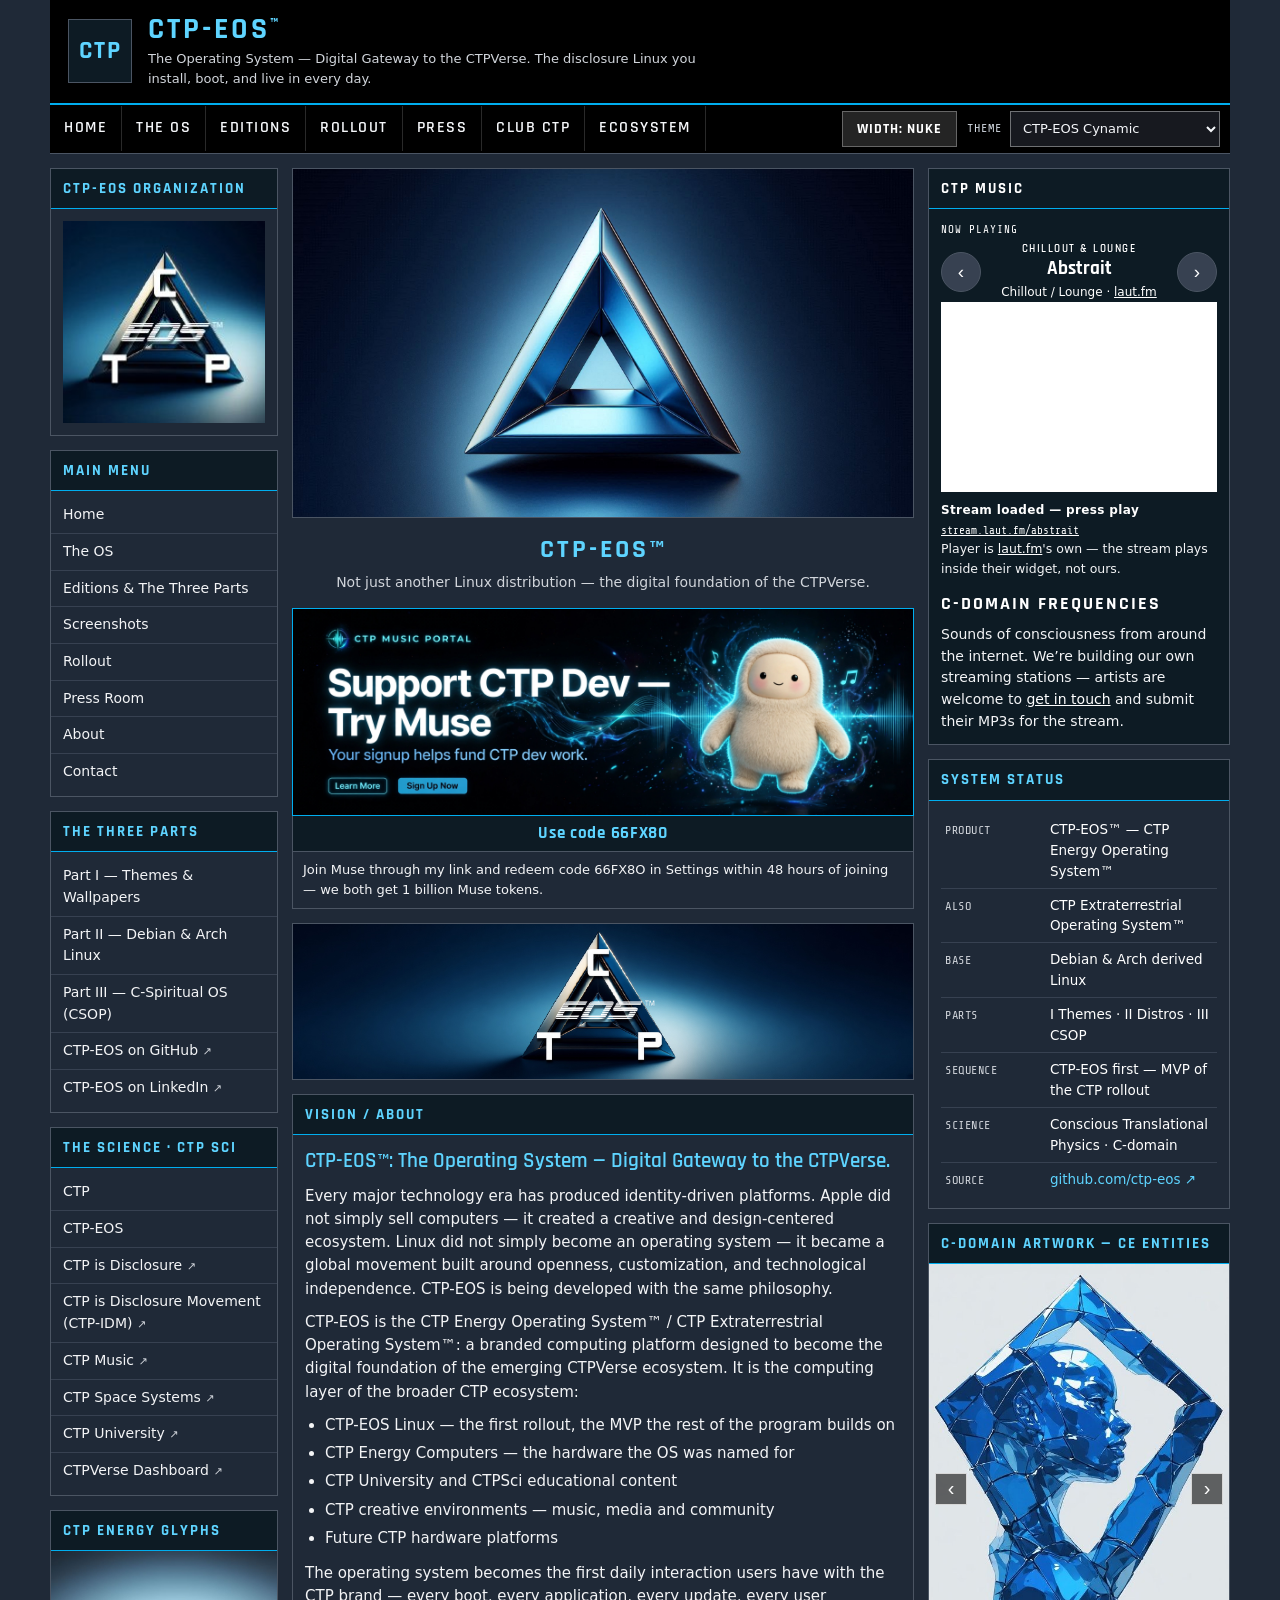
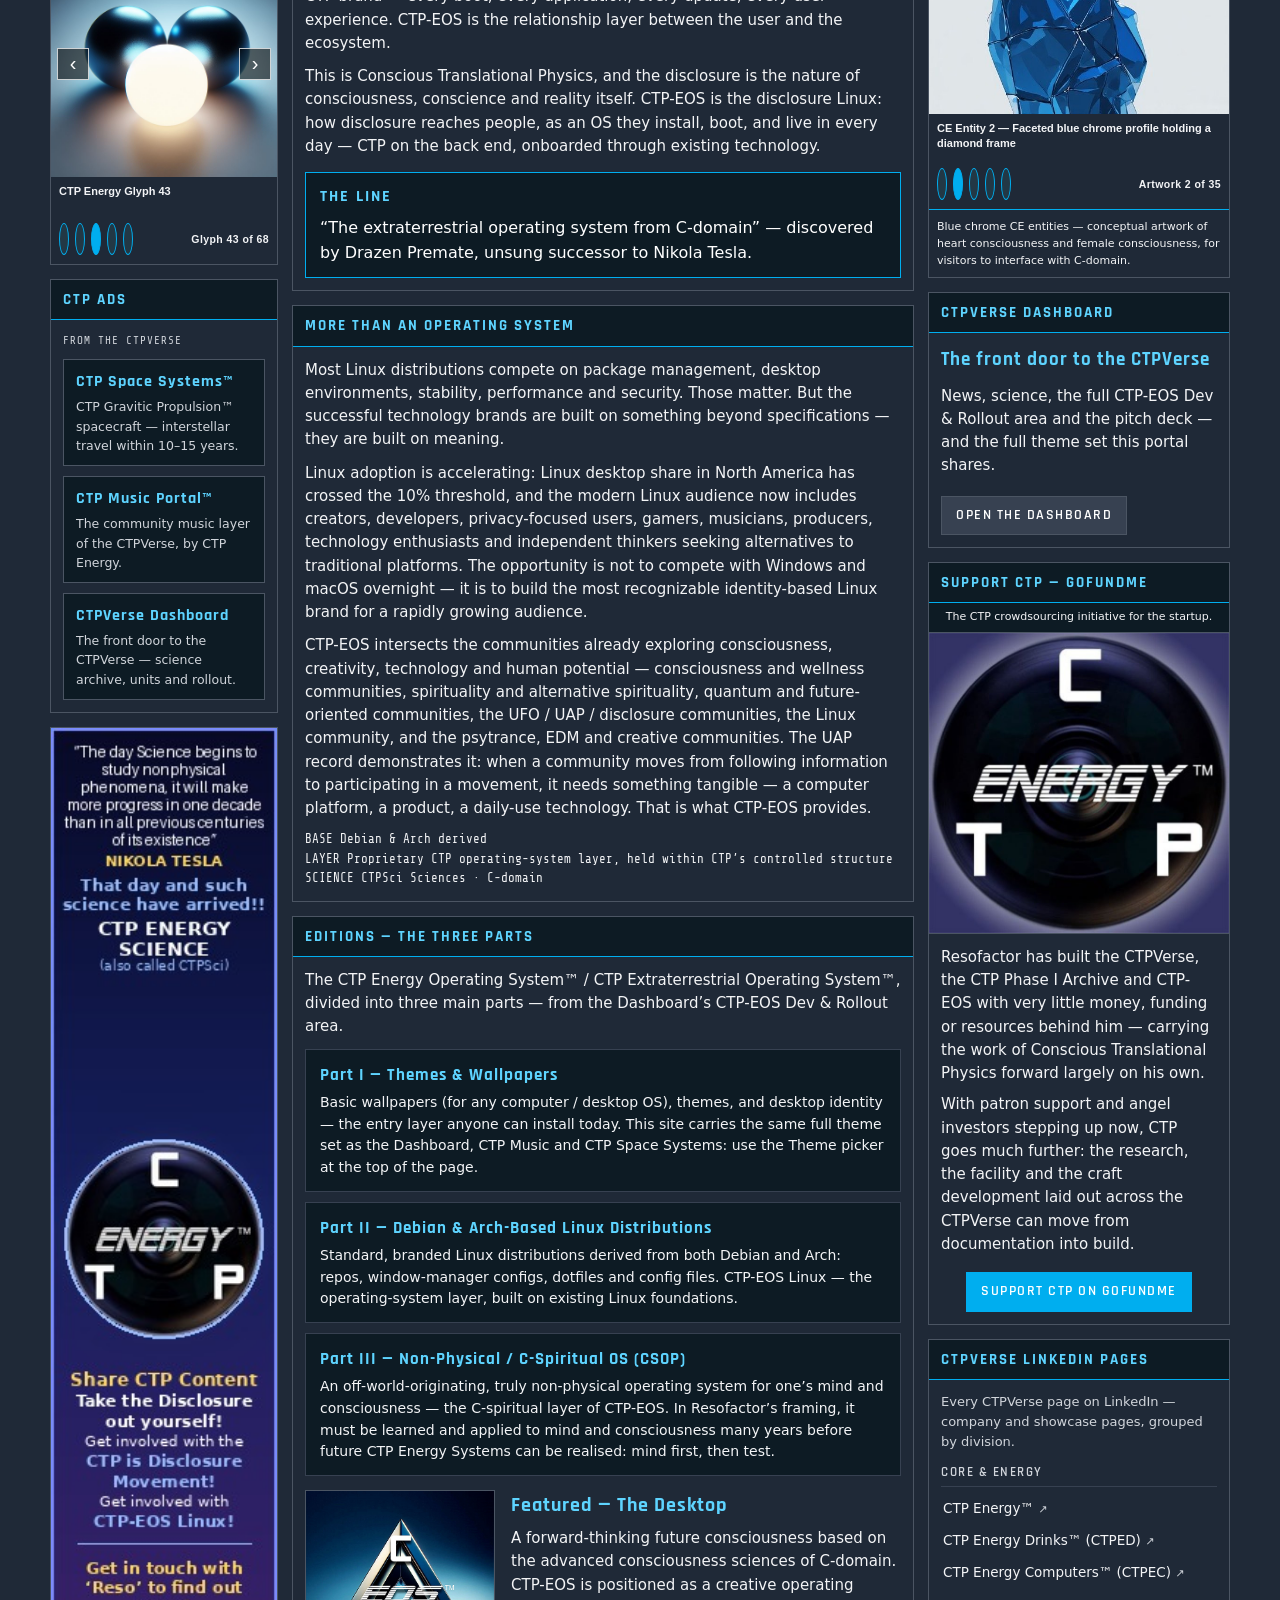
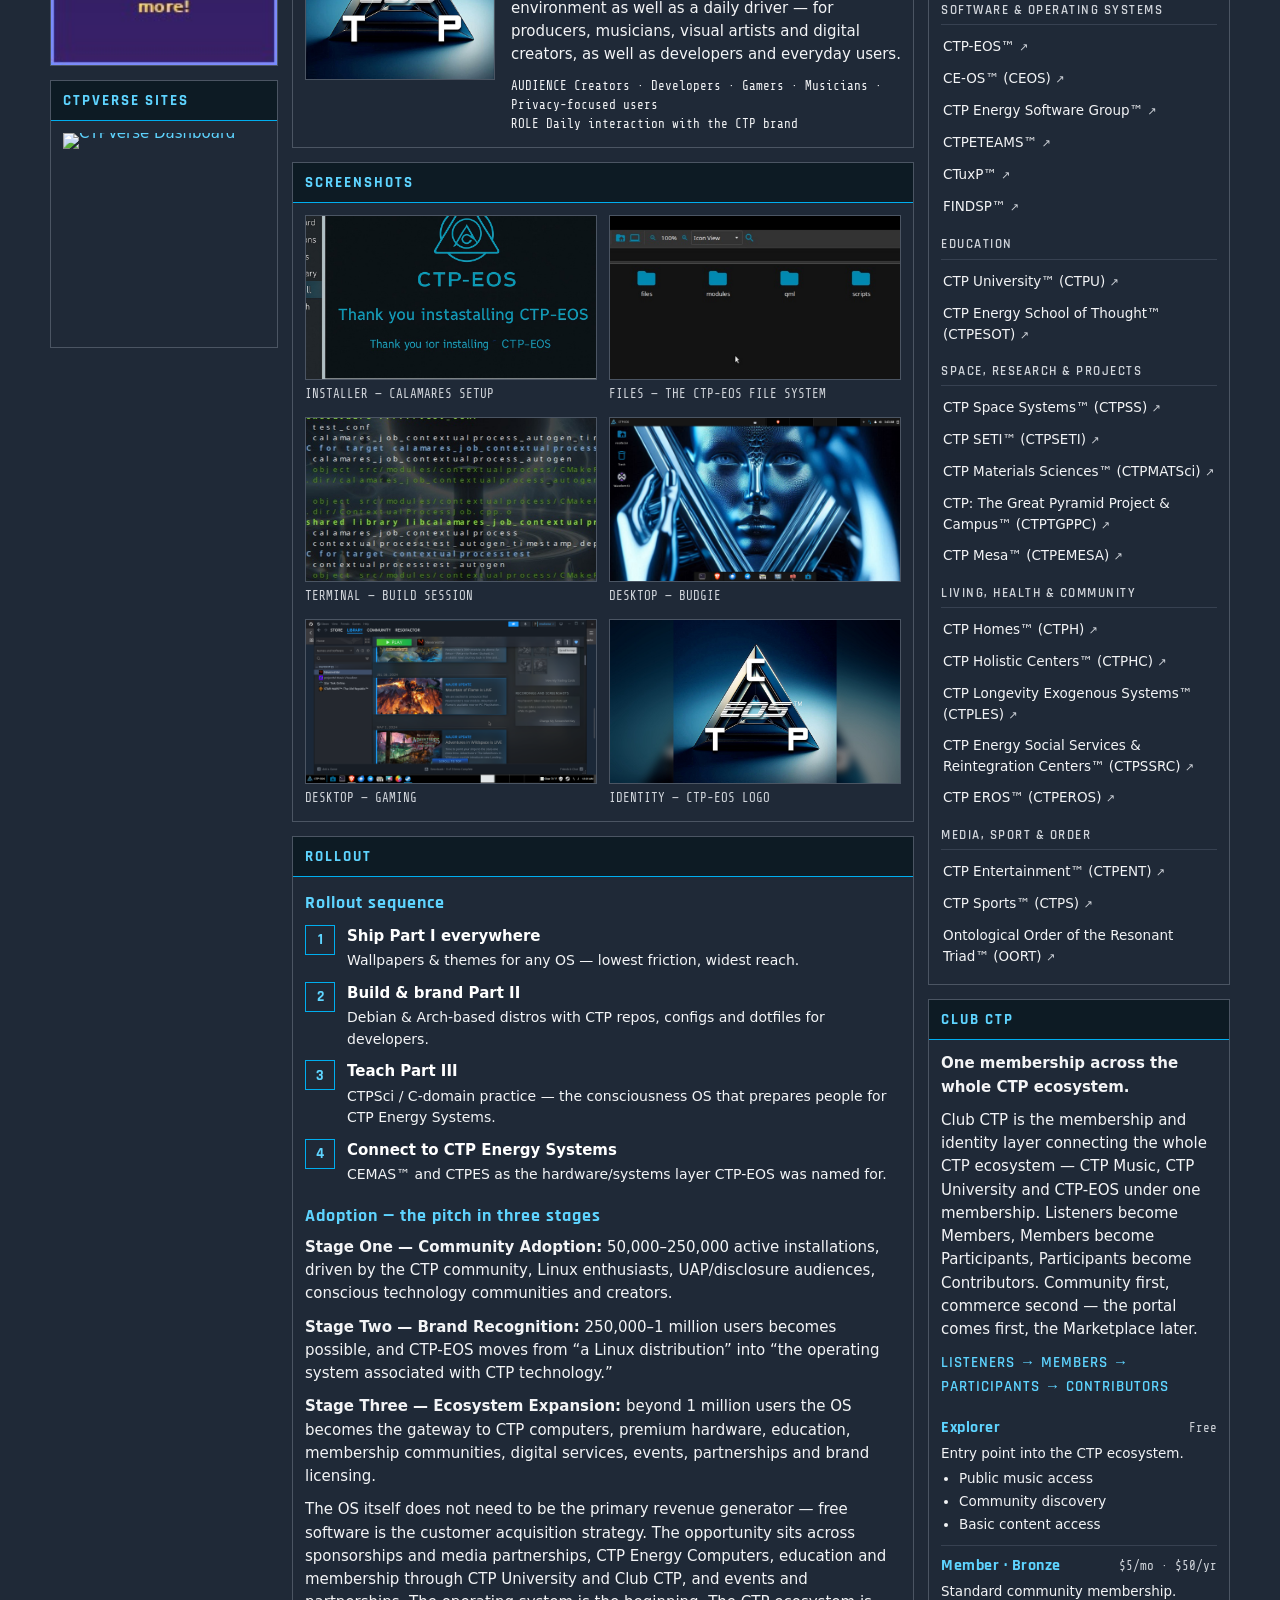
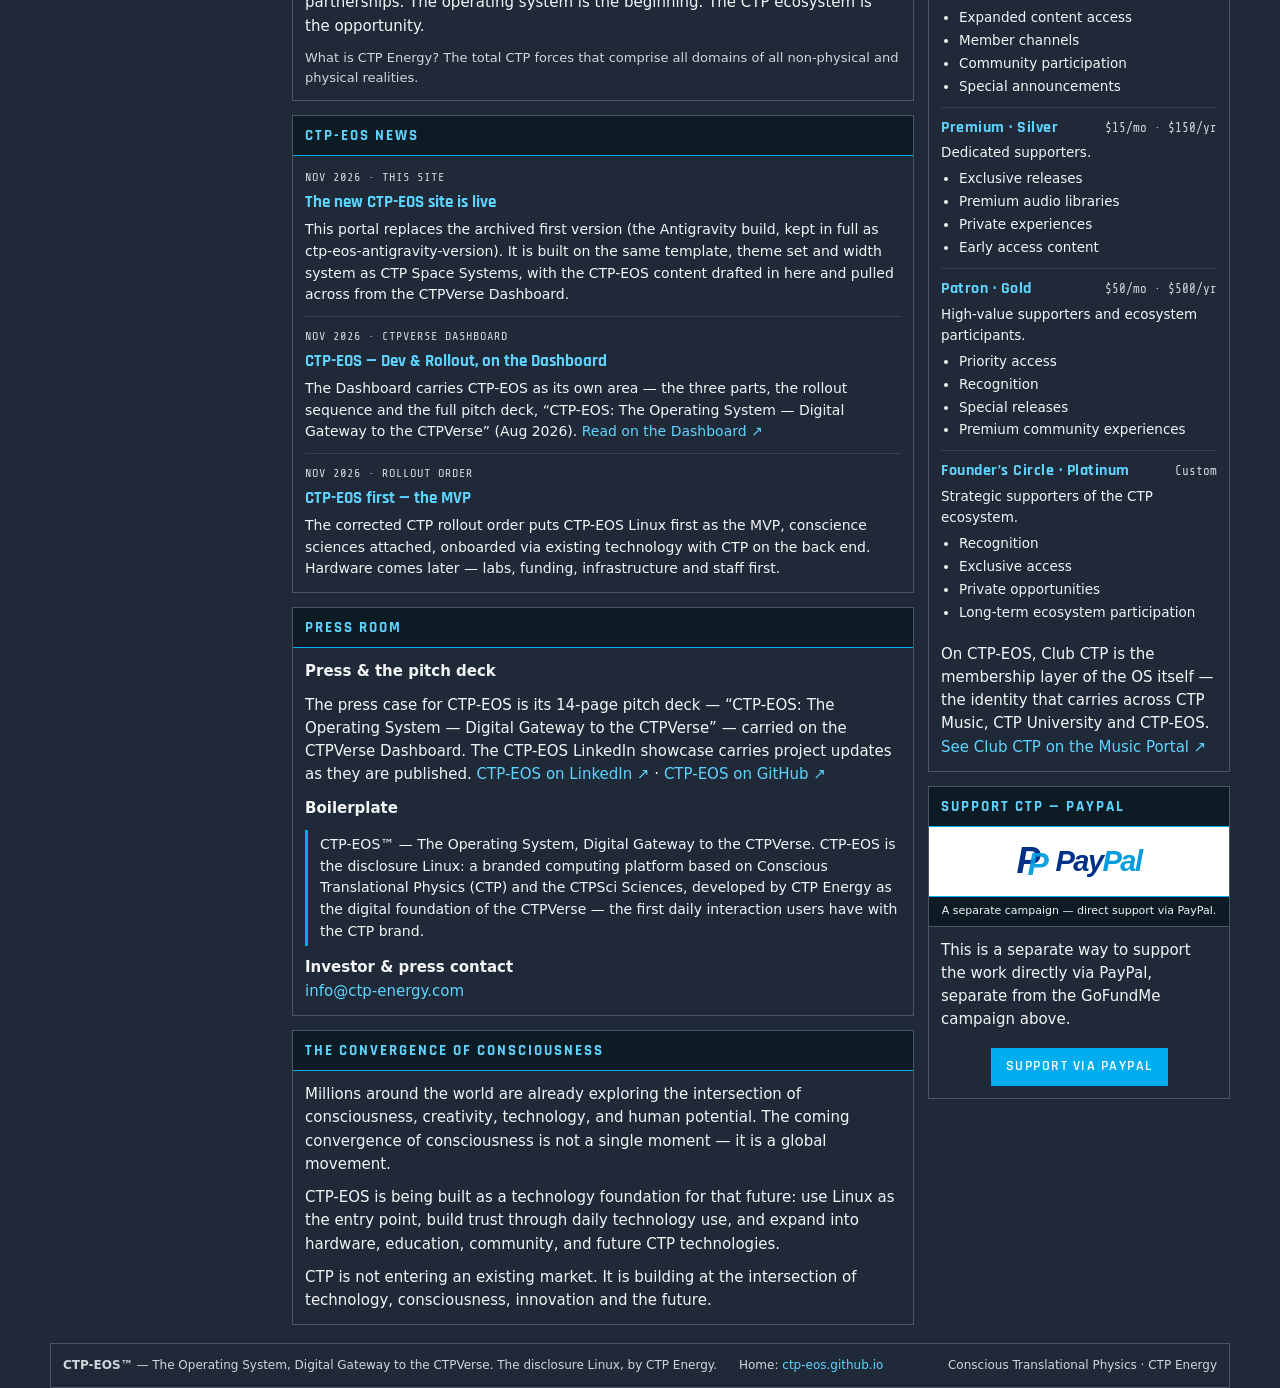
==== commit 764876c1: "Extract CTP-EOS images to assets/ tree; index.html now references asset files" ====
--- a/index.html
+++ b/index.html
@@ -1623,40 +1623,7 @@
 
         
 
-        <section class="module" id="club" aria-label="Club CTP">
-          <div class="module-title">Club CTP</div>
-          <div class="module-body">
-            <p><b>One membership across the whole CTP ecosystem.</b></p>
-            <p>Club CTP is the membership and identity layer connecting the whole CTP ecosystem — CTP Music, CTP University and CTP-EOS under one membership. Listeners become Members, Members become Participants, Participants become Contributors. Community first, commerce second — the portal comes first, the Marketplace later.</p>
-            <p style="font-family:'Rajdhani',sans-serif; font-weight:600; letter-spacing:1px; color:var(--heading);">LISTENERS → MEMBERS → PARTICIPANTS → CONTRIBUTORS</p>
-            <div class="club-tier">
-              <div class="t-head"><span class="t-name">Explorer</span><span class="t-price">Free</span></div>
-              <p style="margin:2px 0 0; font-size:13.5px;">Entry point into the CTP ecosystem.</p>
-              <ul><li>Public music access</li><li>Community discovery</li><li>Basic content access</li></ul>
-            </div>
-            <div class="club-tier">
-              <div class="t-head"><span class="t-name">Member · Bronze</span><span class="t-price">$5/mo · $50/yr</span></div>
-              <p style="margin:2px 0 0; font-size:13.5px;">Standard community membership.</p>
-              <ul><li>Expanded content access</li><li>Member channels</li><li>Community participation</li><li>Special announcements</li></ul>
-            </div>
-            <div class="club-tier">
-              <div class="t-head"><span class="t-name">Premium · Silver</span><span class="t-price">$15/mo · $150/yr</span></div>
-              <p style="margin:2px 0 0; font-size:13.5px;">Dedicated supporters.</p>
-              <ul><li>Exclusive releases</li><li>Premium audio libraries</li><li>Private experiences</li><li>Early access content</li></ul>
-            </div>
-            <div class="club-tier">
-              <div class="t-head"><span class="t-name">Patron · Gold</span><span class="t-price">$50/mo · $500/yr</span></div>
-              <p style="margin:2px 0 0; font-size:13.5px;">High-value supporters and ecosystem participants.</p>
-              <ul><li>Priority access</li><li>Recognition</li><li>Special releases</li><li>Premium community experiences</li></ul>
-            </div>
-            <div class="club-tier">
-              <div class="t-head"><span class="t-name">Founder&rsquo;s Circle · Platinum</span><span class="t-price">Custom</span></div>
-              <p style="margin:2px 0 0; font-size:13.5px;">Strategic supporters of the CTP ecosystem.</p>
-              <ul><li>Recognition</li><li>Exclusive access</li><li>Private opportunities</li><li>Long-term ecosystem participation</li></ul>
-            </div>
-            <p style="margin-top:10px;">On CTP-EOS, Club CTP is the membership layer of the OS itself — the identity that carries across CTP Music, CTP University and CTP-EOS. <a href="https://ctp-music.github.io/#club" target="_blank" rel="noopener">See Club CTP on the Music Portal ↗</a></p>
-          </div>
-        </section>
+        
 <section class="module" id="linkedin" aria-label="CTPVerse LinkedIn pages">
           <div class="module-title">CTPVerse LinkedIn Pages</div>
           <div class="module-body">
@@ -1703,6 +1670,40 @@
               <a href="https://www.linkedin.com/showcase/ctp-sports" target="_blank" rel="noopener">CTP Sports™ (CTPS) <span class="ext">↗</span></a>
               <a href="https://www.linkedin.com/company/oort-order" target="_blank" rel="noopener">Ontological Order of the Resonant Triad™ (OORT) <span class="ext">↗</span></a>
             </div>
+          </div>
+        </section>
+<section class="module" id="club" aria-label="Club CTP">
+          <div class="module-title">Club CTP</div>
+          <div class="module-body">
+            <p><b>One membership across the whole CTP ecosystem.</b></p>
+            <p>Club CTP is the membership and identity layer connecting the whole CTP ecosystem — CTP Music, CTP University and CTP-EOS under one membership. Listeners become Members, Members become Participants, Participants become Contributors. Community first, commerce second — the portal comes first, the Marketplace later.</p>
+            <p style="font-family:'Rajdhani',sans-serif; font-weight:600; letter-spacing:1px; color:var(--heading);">LISTENERS → MEMBERS → PARTICIPANTS → CONTRIBUTORS</p>
+            <div class="club-tier">
+              <div class="t-head"><span class="t-name">Explorer</span><span class="t-price">Free</span></div>
+              <p style="margin:2px 0 0; font-size:13.5px;">Entry point into the CTP ecosystem.</p>
+              <ul><li>Public music access</li><li>Community discovery</li><li>Basic content access</li></ul>
+            </div>
+            <div class="club-tier">
+              <div class="t-head"><span class="t-name">Member · Bronze</span><span class="t-price">$5/mo · $50/yr</span></div>
+              <p style="margin:2px 0 0; font-size:13.5px;">Standard community membership.</p>
+              <ul><li>Expanded content access</li><li>Member channels</li><li>Community participation</li><li>Special announcements</li></ul>
+            </div>
+            <div class="club-tier">
+              <div class="t-head"><span class="t-name">Premium · Silver</span><span class="t-price">$15/mo · $150/yr</span></div>
+              <p style="margin:2px 0 0; font-size:13.5px;">Dedicated supporters.</p>
+              <ul><li>Exclusive releases</li><li>Premium audio libraries</li><li>Private experiences</li><li>Early access content</li></ul>
+            </div>
+            <div class="club-tier">
+              <div class="t-head"><span class="t-name">Patron · Gold</span><span class="t-price">$50/mo · $500/yr</span></div>
+              <p style="margin:2px 0 0; font-size:13.5px;">High-value supporters and ecosystem participants.</p>
+              <ul><li>Priority access</li><li>Recognition</li><li>Special releases</li><li>Premium community experiences</li></ul>
+            </div>
+            <div class="club-tier">
+              <div class="t-head"><span class="t-name">Founder&rsquo;s Circle · Platinum</span><span class="t-price">Custom</span></div>
+              <p style="margin:2px 0 0; font-size:13.5px;">Strategic supporters of the CTP ecosystem.</p>
+              <ul><li>Recognition</li><li>Exclusive access</li><li>Private opportunities</li><li>Long-term ecosystem participation</li></ul>
+            </div>
+            <p style="margin-top:10px;">On CTP-EOS, Club CTP is the membership layer of the OS itself — the identity that carries across CTP Music, CTP University and CTP-EOS. <a href="https://ctp-music.github.io/#club" target="_blank" rel="noopener">See Club CTP on the Music Portal ↗</a></p>
           </div>
         </section>
 <section class="module" id="support-ctp-paypal" aria-label="Support CTP via PayPal">
